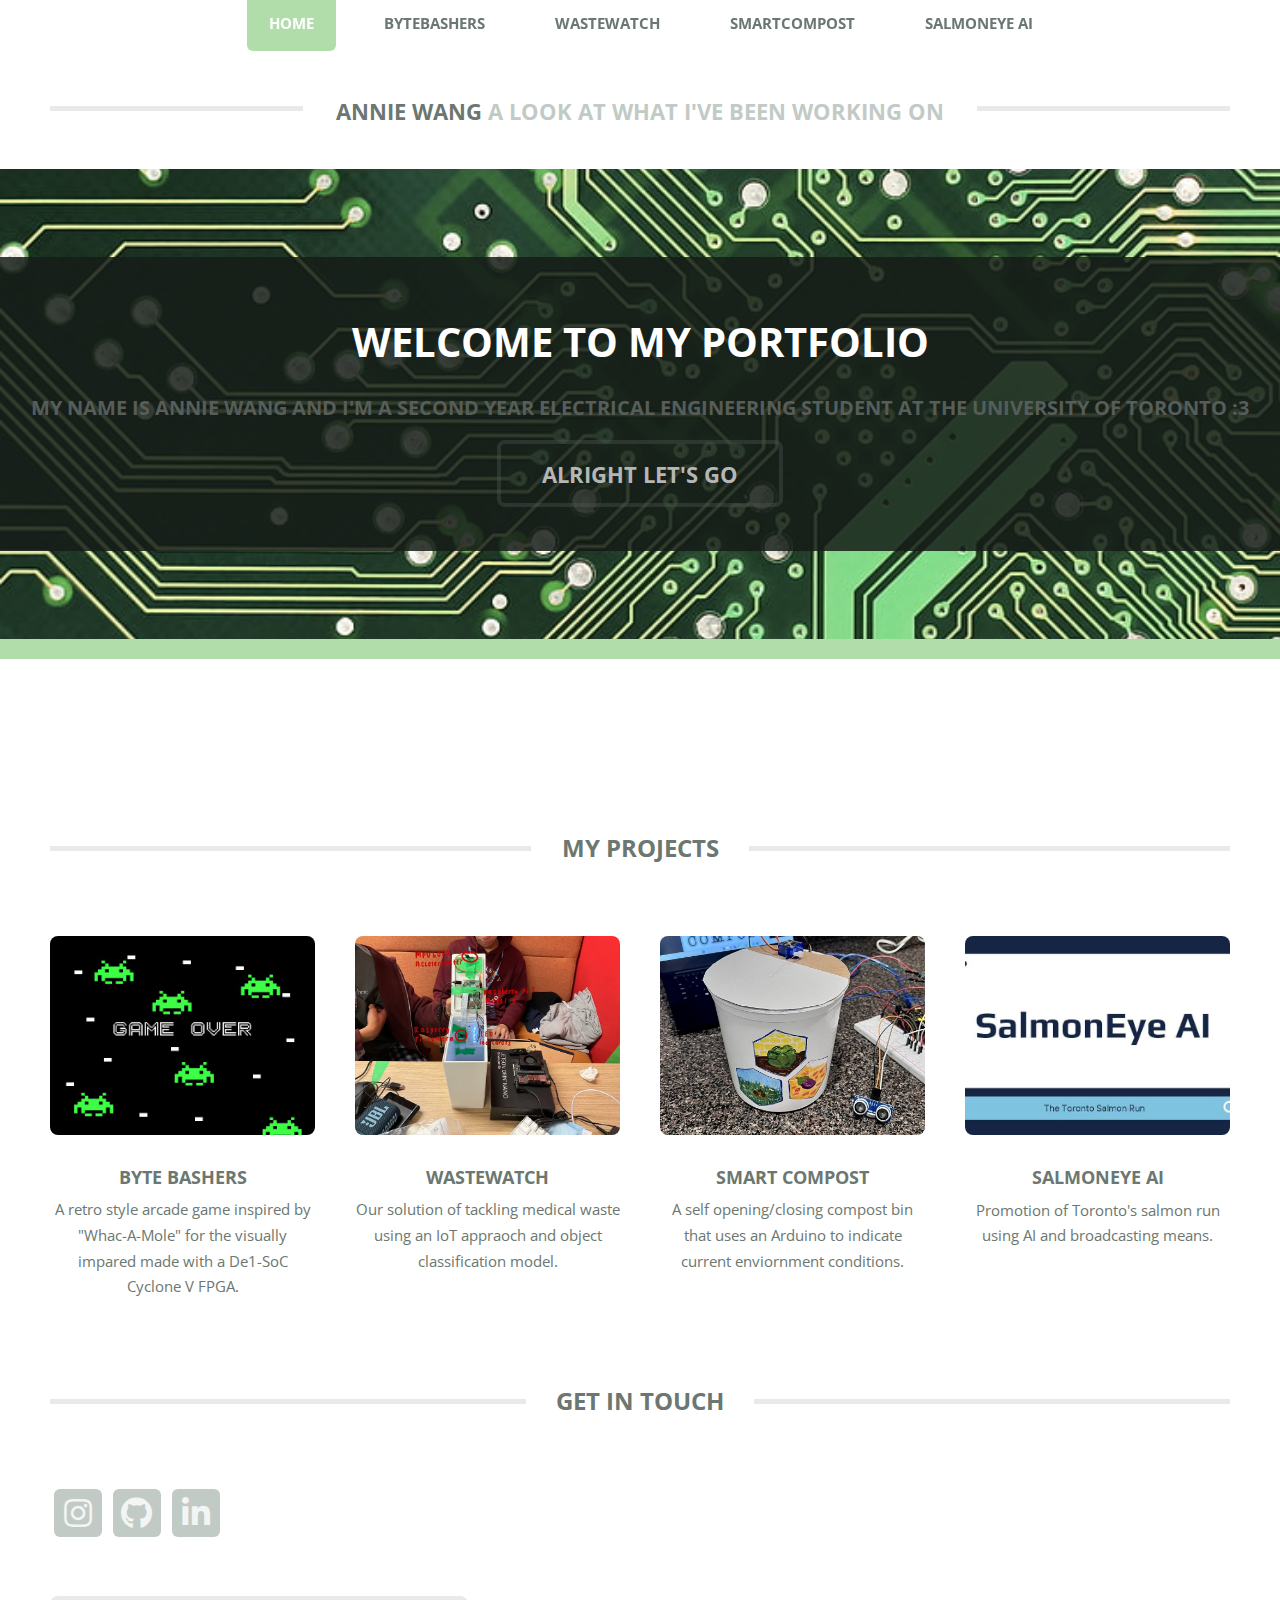
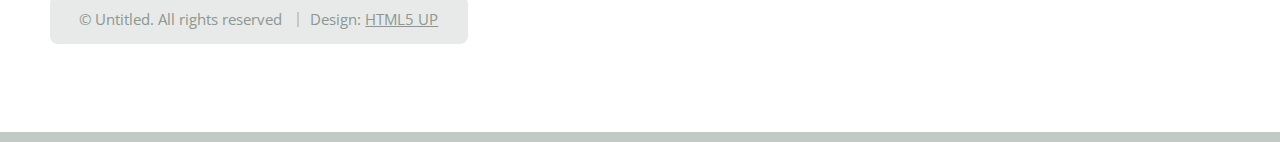
==== index.html @ 5a2f5357 "uploaded content" ====
<!DOCTYPE HTML>
<!--
	TXT by HTML5 UP
	html5up.net | @ajlkn
	Free for personal and commercial use under the CCA 3.0 license (html5up.net/license)
-->
<html>

<head>
	<title>Annie Wang</title>
	<meta charset="utf-8" />
	<meta name="viewport" content="width=device-width, initial-scale=1, user-scalable=no" />
	<link rel="stylesheet" href="assets/css/main.css" />
</head>

<body class="homepage is-preload">
	<div id="page-wrapper">

		<!-- Header -->
		<header id="header">
			<div class="logo container">
				<div>
					<h1><a href="index.html" id="logo">Annie Wang</a></h1>
					<p>A look at what I've been working on</p>
				</div>
			</div>
		</header>

		<!-- Nav -->
		<nav id="nav">
			<ul>
				<li class="current"><a href="index.html">Home</a></li>
				<li><a href="Byte-Bashers.html">ByteBashers</a></li>
				<li><a href="left-sidebar.html">WasteWatch</a></li>
				<li><a href="right-sidebar.html">SmartCompost</a></li>
				<li><a href="no-sidebar.html">SalmonEye AI</a></li>
			</ul>
		</nav>

		<!-- Banner -->
		<section id="banner">
			<div class="content">
				<h2> Welcome to my portfolio</h2>
				<p>My name is Annie Wang and I'm a second year Electrical Engineering student at the University of
					Toronto :3</p>
				<a href="#main" class="button scrolly">Alright let's go</a>
			</div>
		</section>

		<!-- Main -->
		<section id="main">
			<div class="container">
				<div class="row gtr-200">
					<div class="col-12">



					</div>
					<div class="col-12">

						<!-- Features -->
						<section class="box features">
							<h2 class="major"><span>My Projects</span></h2>
							<div>
								<div class="row">
									<div class="col-3 col-6-medium col-12-small">

										<!-- Feature -->
										<section class="box feature">
											<a href="Byte-Bashers.html" class="image featured"><img
													src="images/game_over.jpg" alt="" /></a>
											<h3><a href="Byte-Bashers.html">Byte Bashers</a></h3>
											<p>
												A retro style arcade game inspired by "Whac-A-Mole" for the visually
												impared made with a De1-SoC
												Cyclone V FPGA.
											</p>
										</section>

									</div>
									<div class="col-3 col-6-medium col-12-small">

										<!-- Feature -->
										<section class="box feature">
											<a href="left-sidebar.html" class="image featured"><img
													src="images/waste.jpg" alt="" /></a>
											<h3><a href="left-sidebar.html">WasteWatch</a></h3>
											<p>
												Our solution of tackling medical waste using an IoT appraoch and object
												classification model.
											</p>
										</section>

									</div>
									<div class="col-3 col-6-medium col-12-small">

										<!-- Feature -->
										<section class="box feature">
											<a href="right-sidebar.html" class="image featured"><img
													src="images/compost.jpg" alt="" /></a>
											<h3><a href="right-sidebar.html">Smart Compost</a></h3>
											<p>
												A self opening/closing compost bin that uses an Arduino to indicate
												current enviornment conditions.
											</p>
										</section>

									</div>
									<div class="col-3 col-6-medium col-12-small">

										<!-- Feature -->
										<section class="box feature">
											<a href="no-sidebar.html" class="image featured"><img
													src="images/salmon.jpg" alt="" /></a>
											<h3><a href="no-sidebar.html">SalmonEye AI</a></h3>
											<p>
												Promotion of Toronto's salmon run using AI and broadcasting means.
											</p>
										</section>

									</div>
								</div>
							</div>
						</section>

					</div>
					<div class="col-12">



						<!-- Contact -->
						<section>
							<h2 class="major"><span>Get in touch</span></h2>
							<ul class="contact">

								<li><a class="icon brands fa-instagram"
										href="https://www.instagram.com/anniew.5/?next=%2F"><span
											class="label">Instagram</span></a></li>
								<li><a class="icon brands fa-github" href="https://github.com/anniew5"><span
											class="label">github</span></a></li>
								<li><a class="icon brands fa-linkedin-in"
										href="https://www.linkedin.com/in/annie-wang-6b019b256/"><span
											class="label">LinkedIn</span></a></li>
							</ul>
						</section>

					</div>
				</div>

				<!-- Copyright -->
				<div id="copyright">
					<ul class="menu">
						<li>&copy; Untitled. All rights reserved</li>
						<li>Design: <a href="http://html5up.net">HTML5 UP</a></li>
					</ul>
				</div>

			</div>
			</footer>

	</div>

	<!-- Scripts -->
	<script src="assets/js/jquery.min.js"></script>
	<script src="assets/js/jquery.dropotron.min.js"></script>
	<script src="assets/js/jquery.scrolly.min.js"></script>
	<script src="assets/js/browser.min.js"></script>
	<script src="assets/js/breakpoints.min.js"></script>
	<script src="assets/js/util.js"></script>
	<script src="assets/js/main.js"></script>

</body>

</html>
---- assets/css/main.css ----
@import url("fontawesome-all.min.css");
@import url("https://fonts.googleapis.com/css?family=Open+Sans:400,400italic,700,700italic|Open+Sans+Condensed:700");

/*
	TXT by HTML5 UP
	html5up.net | @ajlkn
	Free for personal and commercial use under the CCA 3.0 license (html5up.net/license)
*/

html, body, div, span, applet, object,
iframe, h1, h2, h3, h4, h5, h6, p, blockquote,
pre, a, abbr, acronym, address, big, cite,
code, del, dfn, em, img, ins, kbd, q, s, samp,
small, strike, strong, sub, sup, tt, var, b,
u, i, center, dl, dt, dd, ol, ul, li, fieldset,
form, label, legend, table, caption, tbody,
tfoot, thead, tr, th, td, article, aside,
canvas, details, embed, figure, figcaption,
footer, header, hgroup, menu, nav, output, ruby,
section, summary, time, mark, audio, video {
	margin: 0;
	padding: 0;
	border: 0;
	font-size: 100%;
	font: inherit;
	vertical-align: baseline;}

article, aside, details, figcaption, figure,
footer, header, hgroup, menu, nav, section {
	display: block;}

body {
	line-height: 1;
}

ol, ul {
	list-style: none;
}

blockquote, q {
	quotes: none;
}

	blockquote:before, blockquote:after, q:before, q:after {
		content: '';
		content: none;
	}

table {
	border-collapse: collapse;
	border-spacing: 0;
}

body {
	-webkit-text-size-adjust: none;
}

mark {
	background-color: transparent;
	color: inherit;
}

input::-moz-focus-inner {
	border: 0;
	padding: 0;
}

input, select, textarea {
	-moz-appearance: none;
	-webkit-appearance: none;
	-ms-appearance: none;
	appearance: none;
}

/* Basic */

	html {
		box-sizing: border-box;
	}

	*, *:before, *:after {
		box-sizing: inherit;
	}

	body {
		background: #f2f5f3;
	}

		body.is-preload *, body.is-preload *:before, body.is-preload *:after {
			-moz-animation: none !important;
			-webkit-animation: none !important;
			-ms-animation: none !important;
			animation: none !important;
			-moz-transition: none !important;
			-webkit-transition: none !important;
			-ms-transition: none !important;
			transition: none !important;
		}

	body, input, textarea, select {
		font-family: 'Open Sans', sans-serif;
		font-weight: 400;
		color: #6b7770;
		font-size: 13pt;
		line-height: 2em;
	}

	h1, h2, h3, h4, h5, h6 {
		font-family: 'Open Sans Condensed', sans-serif;
		font-weight: 700;
		text-transform: uppercase;
		color: #6b7770;
		margin: 0 0 0.5em 0;
		line-height: 1.3;
	}

	h1 a, h2 a, h3 a, h4 a, h5 a, h6 a {
		text-decoration: none;
		color: inherit;
	}

	h2 {
		font-size: 1.65em;
	}

		h2.major {
			position: relative;
			border-top: solid 5px #e7eae8;
			font-size: 1.65em;
			text-align: center;
			margin: 0 0 3em 0;
			top: 0.775em;
		}

			h2.major span {
				background: #fff;
				position: relative;
				display: inline-block;
				top: -0.775em;
				padding: 0 1.25em 0 1.25em;
			}

	h3, h4 {
		font-size: 1.25em;
	}

	a {
		color: #006376;
		text-decoration: underline;
	}

		a:hover {
			text-decoration: none;
		}

	b, strong {
		font-weight: 700;
		color: #6b7770;
	}

	i, em {
		font-style: italic;
	}

	br.clear {
		clear: both;
	}

	sub {
		position: relative;
		top: 0.5em;
		font-size: 0.8em;
	}

	sup {
		position: relative;
		top: -0.5em;
		font-size: 0.8em;
	}

	hr {
		border: 0;
		border-top: solid 2px #E7EAE8;
		margin: 0 0 3em 0;
	}

	blockquote {
		border-left: solid 5px #E7EAE8;
		padding: 1em 0 1em 1.5em;
		font-style: italic;
	}

	p, ul, ol, dl, table {
		margin-bottom: 3em;
	}

/* Section/Article */

	section, article {
		margin-bottom: 6em;
	}

		section > :last-child, section:last-child, article > :last-child, article:last-child {
			margin-bottom: 0;
		}

	header > p {
		display: block;
		font-family: 'Open Sans Condensed', sans-serif;
		font-weight: 700;
		text-transform: uppercase;
		color: #c1cac5;
	}

/* Container */

	.container {
		margin: 0 auto;
		max-width: 100%;
		width: 64em;
	}

		@media screen and (max-width: 1680px) {

			.container {
				width: 75em;
			}

		}

		@media screen and (max-width: 1280px) {

			.container {
				width: calc(100% - 100px);
			}

		}

		@media screen and (max-width: 980px) {

			.container {
				width: calc(100% - 100px);
			}

		}

		@media screen and (max-width: 736px) {

			.container {
				width: calc(100% - 40px);
			}

		}

		@media screen and (max-width: 360px) {

			.container {
				width: calc(100% - 30px);
			}

		}

/* Row */

	.row {
		display: flex;
		flex-wrap: wrap;
		box-sizing: border-box;
		align-items: stretch;
	}

		.row > * {
			box-sizing: border-box;
		}

		.row.gtr-uniform > * > :last-child {
			margin-bottom: 0;
		}

		.row.aln-left {
			justify-content: flex-start;
		}

		.row.aln-center {
			justify-content: center;
		}

		.row.aln-right {
			justify-content: flex-end;
		}

		.row.aln-top {
			align-items: flex-start;
		}

		.row.aln-middle {
			align-items: center;
		}

		.row.aln-bottom {
			align-items: flex-end;
		}

		.row > .imp {
			order: -1;
		}

		.row > .col-1 {
			width: 8.33333%;
		}

		.row > .off-1 {
			margin-left: 8.33333%;
		}

		.row > .col-2 {
			width: 16.66667%;
		}

		.row > .off-2 {
			margin-left: 16.66667%;
		}

		.row > .col-3 {
			width: 25%;
		}

		.row > .off-3 {
			margin-left: 25%;
		}

		.row > .col-4 {
			width: 33.33333%;
		}

		.row > .off-4 {
			margin-left: 33.33333%;
		}

		.row > .col-5 {
			width: 41.66667%;
		}

		.row > .off-5 {
			margin-left: 41.66667%;
		}

		.row > .col-6 {
			width: 50%;
		}

		.row > .off-6 {
			margin-left: 50%;
		}

		.row > .col-7 {
			width: 58.33333%;
		}

		.row > .off-7 {
			margin-left: 58.33333%;
		}

		.row > .col-8 {
			width: 66.66667%;
		}

		.row > .off-8 {
			margin-left: 66.66667%;
		}

		.row > .col-9 {
			width: 75%;
		}

		.row > .off-9 {
			margin-left: 75%;
		}

		.row > .col-10 {
			width: 83.33333%;
		}

		.row > .off-10 {
			margin-left: 83.33333%;
		}

		.row > .col-11 {
			width: 91.66667%;
		}

		.row > .off-11 {
			margin-left: 91.66667%;
		}

		.row > .col-12 {
			width: 100%;
		}

		.row > .off-12 {
			margin-left: 100%;
		}

		.row.gtr-0 {
			margin-top: 0px;
			margin-left: 0px;
		}

			.row.gtr-0 > * {
				padding: 0px 0 0 0px;
			}

			.row.gtr-0.gtr-uniform {
				margin-top: 0px;
			}

				.row.gtr-0.gtr-uniform > * {
					padding-top: 0px;
				}

		.row.gtr-25 {
			margin-top: -12.5px;
			margin-left: -12.5px;
		}

			.row.gtr-25 > * {
				padding: 12.5px 0 0 12.5px;
			}

			.row.gtr-25.gtr-uniform {
				margin-top: -12.5px;
			}

				.row.gtr-25.gtr-uniform > * {
					padding-top: 12.5px;
				}

		.row.gtr-50 {
			margin-top: -25px;
			margin-left: -25px;
		}

			.row.gtr-50 > * {
				padding: 25px 0 0 25px;
			}

			.row.gtr-50.gtr-uniform {
				margin-top: -25px;
			}

				.row.gtr-50.gtr-uniform > * {
					padding-top: 25px;
				}

		.row {
			margin-top: -50px;
			margin-left: -50px;
		}

			.row > * {
				padding: 50px 0 0 50px;
			}

			.row.gtr-uniform {
				margin-top: -50px;
			}

				.row.gtr-uniform > * {
					padding-top: 50px;
				}

		.row.gtr-150 {
			margin-top: -75px;
			margin-left: -75px;
		}

			.row.gtr-150 > * {
				padding: 75px 0 0 75px;
			}

			.row.gtr-150.gtr-uniform {
				margin-top: -75px;
			}

				.row.gtr-150.gtr-uniform > * {
					padding-top: 75px;
				}

		.row.gtr-200 {
			margin-top: -100px;
			margin-left: -100px;
		}

			.row.gtr-200 > * {
				padding: 100px 0 0 100px;
			}

			.row.gtr-200.gtr-uniform {
				margin-top: -100px;
			}

				.row.gtr-200.gtr-uniform > * {
					padding-top: 100px;
				}

		@media screen and (max-width: 1680px) {

			.row {
				display: flex;
				flex-wrap: wrap;
				box-sizing: border-box;
				align-items: stretch;
			}

				.row > * {
					box-sizing: border-box;
				}

				.row.gtr-uniform > * > :last-child {
					margin-bottom: 0;
				}

				.row.aln-left {
					justify-content: flex-start;
				}

				.row.aln-center {
					justify-content: center;
				}

				.row.aln-right {
					justify-content: flex-end;
				}

				.row.aln-top {
					align-items: flex-start;
				}

				.row.aln-middle {
					align-items: center;
				}

				.row.aln-bottom {
					align-items: flex-end;
				}

				.row > .imp-xlarge {
					order: -1;
				}

				.row > .col-1-xlarge {
					width: 8.33333%;
				}

				.row > .off-1-xlarge {
					margin-left: 8.33333%;
				}

				.row > .col-2-xlarge {
					width: 16.66667%;
				}

				.row > .off-2-xlarge {
					margin-left: 16.66667%;
				}

				.row > .col-3-xlarge {
					width: 25%;
				}

				.row > .off-3-xlarge {
					margin-left: 25%;
				}

				.row > .col-4-xlarge {
					width: 33.33333%;
				}

				.row > .off-4-xlarge {
					margin-left: 33.33333%;
				}

				.row > .col-5-xlarge {
					width: 41.66667%;
				}

				.row > .off-5-xlarge {
					margin-left: 41.66667%;
				}

				.row > .col-6-xlarge {
					width: 50%;
				}

				.row > .off-6-xlarge {
					margin-left: 50%;
				}

				.row > .col-7-xlarge {
					width: 58.33333%;
				}

				.row > .off-7-xlarge {
					margin-left: 58.33333%;
				}

				.row > .col-8-xlarge {
					width: 66.66667%;
				}

				.row > .off-8-xlarge {
					margin-left: 66.66667%;
				}

				.row > .col-9-xlarge {
					width: 75%;
				}

				.row > .off-9-xlarge {
					margin-left: 75%;
				}

				.row > .col-10-xlarge {
					width: 83.33333%;
				}

				.row > .off-10-xlarge {
					margin-left: 83.33333%;
				}

				.row > .col-11-xlarge {
					width: 91.66667%;
				}

				.row > .off-11-xlarge {
					margin-left: 91.66667%;
				}

				.row > .col-12-xlarge {
					width: 100%;
				}

				.row > .off-12-xlarge {
					margin-left: 100%;
				}

				.row.gtr-0 {
					margin-top: 0px;
					margin-left: 0px;
				}

					.row.gtr-0 > * {
						padding: 0px 0 0 0px;
					}

					.row.gtr-0.gtr-uniform {
						margin-top: 0px;
					}

						.row.gtr-0.gtr-uniform > * {
							padding-top: 0px;
						}

				.row.gtr-25 {
					margin-top: -12.5px;
					margin-left: -12.5px;
				}

					.row.gtr-25 > * {
						padding: 12.5px 0 0 12.5px;
					}

					.row.gtr-25.gtr-uniform {
						margin-top: -12.5px;
					}

						.row.gtr-25.gtr-uniform > * {
							padding-top: 12.5px;
						}

				.row.gtr-50 {
					margin-top: -25px;
					margin-left: -25px;
				}

					.row.gtr-50 > * {
						padding: 25px 0 0 25px;
					}

					.row.gtr-50.gtr-uniform {
						margin-top: -25px;
					}

						.row.gtr-50.gtr-uniform > * {
							padding-top: 25px;
						}

				.row {
					margin-top: -50px;
					margin-left: -50px;
				}

					.row > * {
						padding: 50px 0 0 50px;
					}

					.row.gtr-uniform {
						margin-top: -50px;
					}

						.row.gtr-uniform > * {
							padding-top: 50px;
						}

				.row.gtr-150 {
					margin-top: -75px;
					margin-left: -75px;
				}

					.row.gtr-150 > * {
						padding: 75px 0 0 75px;
					}

					.row.gtr-150.gtr-uniform {
						margin-top: -75px;
					}

						.row.gtr-150.gtr-uniform > * {
							padding-top: 75px;
						}

				.row.gtr-200 {
					margin-top: -100px;
					margin-left: -100px;
				}

					.row.gtr-200 > * {
						padding: 100px 0 0 100px;
					}

					.row.gtr-200.gtr-uniform {
						margin-top: -100px;
					}

						.row.gtr-200.gtr-uniform > * {
							padding-top: 100px;
						}

		}

		@media screen and (max-width: 1280px) {

			.row {
				display: flex;
				flex-wrap: wrap;
				box-sizing: border-box;
				align-items: stretch;
			}

				.row > * {
					box-sizing: border-box;
				}

				.row.gtr-uniform > * > :last-child {
					margin-bottom: 0;
				}

				.row.aln-left {
					justify-content: flex-start;
				}

				.row.aln-center {
					justify-content: center;
				}

				.row.aln-right {
					justify-content: flex-end;
				}

				.row.aln-top {
					align-items: flex-start;
				}

				.row.aln-middle {
					align-items: center;
				}

				.row.aln-bottom {
					align-items: flex-end;
				}

				.row > .imp-large {
					order: -1;
				}

				.row > .col-1-large {
					width: 8.33333%;
				}

				.row > .off-1-large {
					margin-left: 8.33333%;
				}

				.row > .col-2-large {
					width: 16.66667%;
				}

				.row > .off-2-large {
					margin-left: 16.66667%;
				}

				.row > .col-3-large {
					width: 25%;
				}

				.row > .off-3-large {
					margin-left: 25%;
				}

				.row > .col-4-large {
					width: 33.33333%;
				}

				.row > .off-4-large {
					margin-left: 33.33333%;
				}

				.row > .col-5-large {
					width: 41.66667%;
				}

				.row > .off-5-large {
					margin-left: 41.66667%;
				}

				.row > .col-6-large {
					width: 50%;
				}

				.row > .off-6-large {
					margin-left: 50%;
				}

				.row > .col-7-large {
					width: 58.33333%;
				}

				.row > .off-7-large {
					margin-left: 58.33333%;
				}

				.row > .col-8-large {
					width: 66.66667%;
				}

				.row > .off-8-large {
					margin-left: 66.66667%;
				}

				.row > .col-9-large {
					width: 75%;
				}

				.row > .off-9-large {
					margin-left: 75%;
				}

				.row > .col-10-large {
					width: 83.33333%;
				}

				.row > .off-10-large {
					margin-left: 83.33333%;
				}

				.row > .col-11-large {
					width: 91.66667%;
				}

				.row > .off-11-large {
					margin-left: 91.66667%;
				}

				.row > .col-12-large {
					width: 100%;
				}

				.row > .off-12-large {
					margin-left: 100%;
				}

				.row.gtr-0 {
					margin-top: 0px;
					margin-left: 0px;
				}

					.row.gtr-0 > * {
						padding: 0px 0 0 0px;
					}

					.row.gtr-0.gtr-uniform {
						margin-top: 0px;
					}

						.row.gtr-0.gtr-uniform > * {
							padding-top: 0px;
						}

				.row.gtr-25 {
					margin-top: -10px;
					margin-left: -10px;
				}

					.row.gtr-25 > * {
						padding: 10px 0 0 10px;
					}

					.row.gtr-25.gtr-uniform {
						margin-top: -10px;
					}

						.row.gtr-25.gtr-uniform > * {
							padding-top: 10px;
						}

				.row.gtr-50 {
					margin-top: -20px;
					margin-left: -20px;
				}

					.row.gtr-50 > * {
						padding: 20px 0 0 20px;
					}

					.row.gtr-50.gtr-uniform {
						margin-top: -20px;
					}

						.row.gtr-50.gtr-uniform > * {
							padding-top: 20px;
						}

				.row {
					margin-top: -40px;
					margin-left: -40px;
				}

					.row > * {
						padding: 40px 0 0 40px;
					}

					.row.gtr-uniform {
						margin-top: -40px;
					}

						.row.gtr-uniform > * {
							padding-top: 40px;
						}

				.row.gtr-150 {
					margin-top: -60px;
					margin-left: -60px;
				}

					.row.gtr-150 > * {
						padding: 60px 0 0 60px;
					}

					.row.gtr-150.gtr-uniform {
						margin-top: -60px;
					}

						.row.gtr-150.gtr-uniform > * {
							padding-top: 60px;
						}

				.row.gtr-200 {
					margin-top: -80px;
					margin-left: -80px;
				}

					.row.gtr-200 > * {
						padding: 80px 0 0 80px;
					}

					.row.gtr-200.gtr-uniform {
						margin-top: -80px;
					}

						.row.gtr-200.gtr-uniform > * {
							padding-top: 80px;
						}

		}

		@media screen and (max-width: 980px) {

			.row {
				display: flex;
				flex-wrap: wrap;
				box-sizing: border-box;
				align-items: stretch;
			}

				.row > * {
					box-sizing: border-box;
				}

				.row.gtr-uniform > * > :last-child {
					margin-bottom: 0;
				}

				.row.aln-left {
					justify-content: flex-start;
				}

				.row.aln-center {
					justify-content: center;
				}

				.row.aln-right {
					justify-content: flex-end;
				}

				.row.aln-top {
					align-items: flex-start;
				}

				.row.aln-middle {
					align-items: center;
				}

				.row.aln-bottom {
					align-items: flex-end;
				}

				.row > .imp-medium {
					order: -1;
				}

				.row > .col-1-medium {
					width: 8.33333%;
				}

				.row > .off-1-medium {
					margin-left: 8.33333%;
				}

				.row > .col-2-medium {
					width: 16.66667%;
				}

				.row > .off-2-medium {
					margin-left: 16.66667%;
				}

				.row > .col-3-medium {
					width: 25%;
				}

				.row > .off-3-medium {
					margin-left: 25%;
				}

				.row > .col-4-medium {
					width: 33.33333%;
				}

				.row > .off-4-medium {
					margin-left: 33.33333%;
				}

				.row > .col-5-medium {
					width: 41.66667%;
				}

				.row > .off-5-medium {
					margin-left: 41.66667%;
				}

				.row > .col-6-medium {
					width: 50%;
				}

				.row > .off-6-medium {
					margin-left: 50%;
				}

				.row > .col-7-medium {
					width: 58.33333%;
				}

				.row > .off-7-medium {
					margin-left: 58.33333%;
				}

				.row > .col-8-medium {
					width: 66.66667%;
				}

				.row > .off-8-medium {
					margin-left: 66.66667%;
				}

				.row > .col-9-medium {
					width: 75%;
				}

				.row > .off-9-medium {
					margin-left: 75%;
				}

				.row > .col-10-medium {
					width: 83.33333%;
				}

				.row > .off-10-medium {
					margin-left: 83.33333%;
				}

				.row > .col-11-medium {
					width: 91.66667%;
				}

				.row > .off-11-medium {
					margin-left: 91.66667%;
				}

				.row > .col-12-medium {
					width: 100%;
				}

				.row > .off-12-medium {
					margin-left: 100%;
				}

				.row.gtr-0 {
					margin-top: 0px;
					margin-left: 0px;
				}

					.row.gtr-0 > * {
						padding: 0px 0 0 0px;
					}

					.row.gtr-0.gtr-uniform {
						margin-top: 0px;
					}

						.row.gtr-0.gtr-uniform > * {
							padding-top: 0px;
						}

				.row.gtr-25 {
					margin-top: -12.5px;
					margin-left: -12.5px;
				}

					.row.gtr-25 > * {
						padding: 12.5px 0 0 12.5px;
					}

					.row.gtr-25.gtr-uniform {
						margin-top: -12.5px;
					}

						.row.gtr-25.gtr-uniform > * {
							padding-top: 12.5px;
						}

				.row.gtr-50 {
					margin-top: -25px;
					margin-left: -25px;
				}

					.row.gtr-50 > * {
						padding: 25px 0 0 25px;
					}

					.row.gtr-50.gtr-uniform {
						margin-top: -25px;
					}

						.row.gtr-50.gtr-uniform > * {
							padding-top: 25px;
						}

				.row {
					margin-top: -50px;
					margin-left: -50px;
				}

					.row > * {
						padding: 50px 0 0 50px;
					}

					.row.gtr-uniform {
						margin-top: -50px;
					}

						.row.gtr-uniform > * {
							padding-top: 50px;
						}

				.row.gtr-150 {
					margin-top: -75px;
					margin-left: -75px;
				}

					.row.gtr-150 > * {
						padding: 75px 0 0 75px;
					}

					.row.gtr-150.gtr-uniform {
						margin-top: -75px;
					}

						.row.gtr-150.gtr-uniform > * {
							padding-top: 75px;
						}

				.row.gtr-200 {
					margin-top: -100px;
					margin-left: -100px;
				}

					.row.gtr-200 > * {
						padding: 100px 0 0 100px;
					}

					.row.gtr-200.gtr-uniform {
						margin-top: -100px;
					}

						.row.gtr-200.gtr-uniform > * {
							padding-top: 100px;
						}

		}

		@media screen and (max-width: 736px) {

			.row {
				display: flex;
				flex-wrap: wrap;
				box-sizing: border-box;
				align-items: stretch;
			}

				.row > * {
					box-sizing: border-box;
				}

				.row.gtr-uniform > * > :last-child {
					margin-bottom: 0;
				}

				.row.aln-left {
					justify-content: flex-start;
				}

				.row.aln-center {
					justify-content: center;
				}

				.row.aln-right {
					justify-content: flex-end;
				}

				.row.aln-top {
					align-items: flex-start;
				}

				.row.aln-middle {
					align-items: center;
				}

				.row.aln-bottom {
					align-items: flex-end;
				}

				.row > .imp-small {
					order: -1;
				}

				.row > .col-1-small {
					width: 8.33333%;
				}

				.row > .off-1-small {
					margin-left: 8.33333%;
				}

				.row > .col-2-small {
					width: 16.66667%;
				}

				.row > .off-2-small {
					margin-left: 16.66667%;
				}

				.row > .col-3-small {
					width: 25%;
				}

				.row > .off-3-small {
					margin-left: 25%;
				}

				.row > .col-4-small {
					width: 33.33333%;
				}

				.row > .off-4-small {
					margin-left: 33.33333%;
				}

				.row > .col-5-small {
					width: 41.66667%;
				}

				.row > .off-5-small {
					margin-left: 41.66667%;
				}

				.row > .col-6-small {
					width: 50%;
				}

				.row > .off-6-small {
					margin-left: 50%;
				}

				.row > .col-7-small {
					width: 58.33333%;
				}

				.row > .off-7-small {
					margin-left: 58.33333%;
				}

				.row > .col-8-small {
					width: 66.66667%;
				}

				.row > .off-8-small {
					margin-left: 66.66667%;
				}

				.row > .col-9-small {
					width: 75%;
				}

				.row > .off-9-small {
					margin-left: 75%;
				}

				.row > .col-10-small {
					width: 83.33333%;
				}

				.row > .off-10-small {
					margin-left: 83.33333%;
				}

				.row > .col-11-small {
					width: 91.66667%;
				}

				.row > .off-11-small {
					margin-left: 91.66667%;
				}

				.row > .col-12-small {
					width: 100%;
				}

				.row > .off-12-small {
					margin-left: 100%;
				}

				.row.gtr-0 {
					margin-top: 0px;
					margin-left: 0px;
				}

					.row.gtr-0 > * {
						padding: 0px 0 0 0px;
					}

					.row.gtr-0.gtr-uniform {
						margin-top: 0px;
					}

						.row.gtr-0.gtr-uniform > * {
							padding-top: 0px;
						}

				.row.gtr-25 {
					margin-top: -5px;
					margin-left: -5px;
				}

					.row.gtr-25 > * {
						padding: 5px 0 0 5px;
					}

					.row.gtr-25.gtr-uniform {
						margin-top: -5px;
					}

						.row.gtr-25.gtr-uniform > * {
							padding-top: 5px;
						}

				.row.gtr-50 {
					margin-top: -10px;
					margin-left: -10px;
				}

					.row.gtr-50 > * {
						padding: 10px 0 0 10px;
					}

					.row.gtr-50.gtr-uniform {
						margin-top: -10px;
					}

						.row.gtr-50.gtr-uniform > * {
							padding-top: 10px;
						}

				.row {
					margin-top: -20px;
					margin-left: -20px;
				}

					.row > * {
						padding: 20px 0 0 20px;
					}

					.row.gtr-uniform {
						margin-top: -20px;
					}

						.row.gtr-uniform > * {
							padding-top: 20px;
						}

				.row.gtr-150 {
					margin-top: -30px;
					margin-left: -30px;
				}

					.row.gtr-150 > * {
						padding: 30px 0 0 30px;
					}

					.row.gtr-150.gtr-uniform {
						margin-top: -30px;
					}

						.row.gtr-150.gtr-uniform > * {
							padding-top: 30px;
						}

				.row.gtr-200 {
					margin-top: -40px;
					margin-left: -40px;
				}

					.row.gtr-200 > * {
						padding: 40px 0 0 40px;
					}

					.row.gtr-200.gtr-uniform {
						margin-top: -40px;
					}

						.row.gtr-200.gtr-uniform > * {
							padding-top: 40px;
						}

		}

		@media screen and (max-width: 360px) {

			.row {
				display: flex;
				flex-wrap: wrap;
				box-sizing: border-box;
				align-items: stretch;
			}

				.row > * {
					box-sizing: border-box;
				}

				.row.gtr-uniform > * > :last-child {
					margin-bottom: 0;
				}

				.row.aln-left {
					justify-content: flex-start;
				}

				.row.aln-center {
					justify-content: center;
				}

				.row.aln-right {
					justify-content: flex-end;
				}

				.row.aln-top {
					align-items: flex-start;
				}

				.row.aln-middle {
					align-items: center;
				}

				.row.aln-bottom {
					align-items: flex-end;
				}

				.row > .imp-xsmall {
					order: -1;
				}

				.row > .col-1-xsmall {
					width: 8.33333%;
				}

				.row > .off-1-xsmall {
					margin-left: 8.33333%;
				}

				.row > .col-2-xsmall {
					width: 16.66667%;
				}

				.row > .off-2-xsmall {
					margin-left: 16.66667%;
				}

				.row > .col-3-xsmall {
					width: 25%;
				}

				.row > .off-3-xsmall {
					margin-left: 25%;
				}

				.row > .col-4-xsmall {
					width: 33.33333%;
				}

				.row > .off-4-xsmall {
					margin-left: 33.33333%;
				}

				.row > .col-5-xsmall {
					width: 41.66667%;
				}

				.row > .off-5-xsmall {
					margin-left: 41.66667%;
				}

				.row > .col-6-xsmall {
					width: 50%;
				}

				.row > .off-6-xsmall {
					margin-left: 50%;
				}

				.row > .col-7-xsmall {
					width: 58.33333%;
				}

				.row > .off-7-xsmall {
					margin-left: 58.33333%;
				}

				.row > .col-8-xsmall {
					width: 66.66667%;
				}

				.row > .off-8-xsmall {
					margin-left: 66.66667%;
				}

				.row > .col-9-xsmall {
					width: 75%;
				}

				.row > .off-9-xsmall {
					margin-left: 75%;
				}

				.row > .col-10-xsmall {
					width: 83.33333%;
				}

				.row > .off-10-xsmall {
					margin-left: 83.33333%;
				}

				.row > .col-11-xsmall {
					width: 91.66667%;
				}

				.row > .off-11-xsmall {
					margin-left: 91.66667%;
				}

				.row > .col-12-xsmall {
					width: 100%;
				}

				.row > .off-12-xsmall {
					margin-left: 100%;
				}

				.row.gtr-0 {
					margin-top: 0px;
					margin-left: 0px;
				}

					.row.gtr-0 > * {
						padding: 0px 0 0 0px;
					}

					.row.gtr-0.gtr-uniform {
						margin-top: 0px;
					}

						.row.gtr-0.gtr-uniform > * {
							padding-top: 0px;
						}

				.row.gtr-25 {
					margin-top: -3.75px;
					margin-left: -3.75px;
				}

					.row.gtr-25 > * {
						padding: 3.75px 0 0 3.75px;
					}

					.row.gtr-25.gtr-uniform {
						margin-top: -3.75px;
					}

						.row.gtr-25.gtr-uniform > * {
							padding-top: 3.75px;
						}

				.row.gtr-50 {
					margin-top: -7.5px;
					margin-left: -7.5px;
				}

					.row.gtr-50 > * {
						padding: 7.5px 0 0 7.5px;
					}

					.row.gtr-50.gtr-uniform {
						margin-top: -7.5px;
					}

						.row.gtr-50.gtr-uniform > * {
							padding-top: 7.5px;
						}

				.row {
					margin-top: -15px;
					margin-left: -15px;
				}

					.row > * {
						padding: 15px 0 0 15px;
					}

					.row.gtr-uniform {
						margin-top: -15px;
					}

						.row.gtr-uniform > * {
							padding-top: 15px;
						}

				.row.gtr-150 {
					margin-top: -22.5px;
					margin-left: -22.5px;
				}

					.row.gtr-150 > * {
						padding: 22.5px 0 0 22.5px;
					}

					.row.gtr-150.gtr-uniform {
						margin-top: -22.5px;
					}

						.row.gtr-150.gtr-uniform > * {
							padding-top: 22.5px;
						}

				.row.gtr-200 {
					margin-top: -30px;
					margin-left: -30px;
				}

					.row.gtr-200 > * {
						padding: 30px 0 0 30px;
					}

					.row.gtr-200.gtr-uniform {
						margin-top: -30px;
					}

						.row.gtr-200.gtr-uniform > * {
							padding-top: 30px;
						}

		}

/* Image */

	.image {
		position: relative;
		display: inline-block;
		border-radius: 8px;
	}

		.image img {
			display: block;
			width: 100%;
			border-radius: 8px;
		}

		.image:before {
			content: '';
			position: absolute;
			left: 0;
			top: 0;
			width: 100%;
			height: 100%;
			background: url("images/overlay.png");
			border-radius: 8px;
		}

		.image.fit {
			display: block;
			width: 100%;
		}

		.image.featured {
			display: block;
			width: 100%;
			margin: 0 0 2em 0;
		}

		.image.left {
			float: left;
			margin: 0 2em 2em 0;
		}

		.image.centered {
			display: block;
			margin: 0 0 2em 0;
		}

			.image.centered img {
				margin: 0 auto;
				width: auto;
			}

/* Button */

	input[type="button"],
	input[type="submit"],
	input[type="reset"],
	button,
	.button {
		-webkit-appearance: none;
		display: inline-block;
		font-family: 'Open Sans Condensed', sans-serif;
		font-weight: 700;
		text-transform: uppercase;
		text-decoration: none;
		background: #b1ddab;
		color: #fff;
		border: 0;
		line-height: 1em;
		border-radius: 8px;
		outline: 0;
		cursor: pointer;
		-moz-transition: background-color .2s ease-in-out;
		-webkit-transition: background-color .2s ease-in-out;
		-o-transition: background-color .2s ease-in-out;
		-ms-transition: background-color .2s ease-in-out;
		transition: background-color .2s ease-in-out;
		font-size: 1.25em;
		padding: 0.85em 1.85em;
		text-align: center;
	}

		input[type="button"]:hover,
		input[type="submit"]:hover,
		input[type="reset"]:hover,
		button:hover,
		.button:hover {
			background: #c1edbb;
		}

		input[type="button"]:active,
		input[type="submit"]:active,
		input[type="reset"]:active,
		button:active,
		.button:active {
			background: #a1cd9b;
		}

		input[type="button"].alt,
		input[type="submit"].alt,
		input[type="reset"].alt,
		button.alt,
		.button.alt {
			background: #c1cac5;
		}

			input[type="button"].alt:hover,
			input[type="submit"].alt:hover,
			input[type="reset"].alt:hover,
			button.alt:hover,
			.button.alt:hover {
				background: #ccd5d0;
			}

			input[type="button"].alt:active,
			input[type="submit"].alt:active,
			input[type="reset"].alt:active,
			button.alt:active,
			.button.alt:active {
				background: #b1bab5;
			}

		input[type="button"].large,
		input[type="submit"].large,
		input[type="reset"].large,
		button.large,
		.button.large {
			font-size: 1.65em;
		}

/* List */

	ul {
		list-style: disc;
		padding-left: 1em;
	}

		ul li {
			padding-left: 0.5em;
		}

	ol {
		list-style: decimal;
		padding-left: 1.25em;
	}

		ol li {
			padding-left: 0.25em;
		}

/* Divided */

	ul.divided {
		list-style: none;
		padding-left: 0;
	}

		ul.divided > li {
			border-top: solid 2px #e7eae8;
			padding-top: 2.35em;
			margin-top: 2.35em;
			padding-left: 0;
		}

			ul.divided > li:first-child {
				border-top: 0;
				padding-top: 0;
				margin-top: 0;
			}

/* Actions */

	ul.actions {
		list-style: none;
		padding-left: 0;
		text-align: center;
		margin: 2em 0 0 0;
	}

		ul.actions li {
			display: inline-block;
			margin: 0 0 0 1em;
			padding-left: 0;
		}

			ul.actions li:first-child {
				margin-left: 0;
			}

/* Contact */

	ul.contact {
		list-style: none;
		padding-left: 0;
		cursor: default;
	}

		ul.contact li {
			-moz-transition: top .15s ease-in-out;
			-webkit-transition: top .15s ease-in-out;
			-ms-transition: top .15s ease-in-out;
			transition: top .15s ease-in-out;
			position: relative;
			display: inline-block;
			margin: 0 0.25em 0 0.25em;
			top: 0;
			padding-left: 0;
		}

			ul.contact li a {
				-moz-transition: background-color .2s ease-in-out;
				-webkit-transition: background-color .2s ease-in-out;
				-ms-transition: background-color .2s ease-in-out;
				transition: background-color .2s ease-in-out;
				display: block;
				position: relative;
				width: 48px;
				height: 48px;
				border-radius: 6px;
				outline: 0;
				background: #c1cac5;
				text-align: center;
			}

				ul.contact li a:before {
					color: #f2f5f3;
					font-size: 32px;
					line-height: 48px;
				}

			ul.contact li:hover {
				top: -5px;
			}

				ul.contact li:hover a.fa-facebook {
					background-color: #3C5A98;
				}

				ul.contact li:hover a.fa-twitter {
					background-color: #2DAAE4;
				}

				ul.contact li:hover a.fa-dribbble {
					background-color: #C4376B;
				}

				ul.contact li:hover a.fa-linkedin {
					background-color: #006599;
				}

				ul.contact li:hover a.fa-instagram {
					background-color: #2E5E86;
				}

				ul.contact li:hover a.fa-google-plus {
					background-color: #DA2713;
				}

			ul.contact li:active {
				top: 0;
			}

/* Special */

	ul.special {
		list-style: none;
		padding-left: 0;
		cursor: default;
		position: relative;
		margin: -2em 0 4em -2em;
	}

		ul.special li {
			-moz-transition: top .15s ease-in-out;
			-webkit-transition: top .15s ease-in-out;
			-ms-transition: top .15s ease-in-out;
			transition: top .15s ease-in-out;
			position: relative;
			display: inline-block;
			top: 0;
			padding: 2em 0 0 2em;
		}

			ul.special li a {
				display: block;
				outline: 0;
			}

				ul.special li a:before {
					-moz-transition: background-color .2s ease-in-out;
					-webkit-transition: background-color .2s ease-in-out;
					-ms-transition: background-color .2s ease-in-out;
					transition: background-color .2s ease-in-out;
					display: block;
					text-align: center;
					background: #c1cac5;
					border-radius: 100%;
					width: 2.25em;
					height: 2.25em;
					line-height: 2.175em;
					font-size: 5em;
					color: #fff;
				}

			ul.special li:hover {
				top: -1em;
			}

				ul.special li:hover a:before {
					background: #b9d2ce;
				}

/* Meta */

	ul.meta {
		font-size: 0.85em;
		color: #a1aaa5;
		list-style: none;
		padding-left: 0;
	}

		ul.meta li {
			position: relative;
			display: inline-block;
			margin-left: 1em;
			padding-left: 0;
		}

			ul.meta li a {
				color: inherit;
				outline: 0;
			}

			ul.meta li:first-child {
				margin-left: 0;
			}

			ul.meta li:before {
				opacity: 0.5;
				cursor: default;
				margin-right: 0.5em;
			}

/* Menu */

	ul.menu {
		list-style: none;
		padding-left: 0;
	}

		ul.menu li {
			border-left: solid 1px #E7EAE8;
			display: inline-block;
			padding: 0 0 0 0.75em;
			margin: 0 0 0 0.75em;
		}

			ul.menu li:first-child {
				border-left: 0;
				margin-left: 0;
				padding-left: 0;
			}

/* Forms */

	form label {
		display: block;
		margin: 0 0 1em 0;
		font-family: 'Open Sans Condensed', sans-serif;
		font-weight: 700;
		text-transform: uppercase;
		color: #6b7770;
	}

	form input[type="text"],
	form input[type="email"],
	form input[type="password"],
	form select,
	form textarea {
		-webkit-appearance: none;
		display: block;
		width: 100%;
		border-radius: 8px;
		border: solid 2px #E7EAE8;
	}

		form input[type="text"]:focus,
		form input[type="email"]:focus,
		form input[type="password"]:focus,
		form select:focus,
		form textarea:focus {
			border-color: #a1cd9b;
		}

	form input[type="text"],
	form input[type="email"],
	form input[type="password"],
	form select {
		line-height: 3em;
		padding: 0 1em;
	}

	form textarea {
		min-height: 9em;
		padding: 1em;
	}

	form ::-webkit-input-placeholder {
		color: #555 !important;
	}

	form :-moz-placeholder {
		color: #555 !important;
	}

	form ::-moz-placeholder {
		color: #555 !important;
	}

	form :-ms-input-placeholder {
		color: #555 !important;
	}

	form ::-moz-focus-inner {
		border: 0;
	}

/* Tables */

	table {
		width: 100%;
	}

		table.default {
			width: 100%;
		}

			table.default tr {
				border-top: solid 2px #E7EAE8;
			}

				table.default tr:first-child {
					border-top: 0;
				}

			table.default td {
				padding: 0.5em 1em 0.5em 1em;
			}

			table.default th {
				text-align: left;
				padding: 0.5em 1em 0.5em 1em;
				margin: 0 0 1em 0;
				font-family: 'Open Sans Condensed', sans-serif;
				font-weight: 700;
				text-transform: uppercase;
				color: #6b7770;
			}

			table.default thead {
				background: #E7EAE8;
				color: #fff;
			}

/* Box */

	.box.highlight {
		text-align: center;
	}

		.box.highlight h2 {
			font-size: 3em;
			margin: 0 0 0.25em 0;
		}

		.box.highlight header > p {
			font-size: 1.65em;
			margin: 0 0 1.5em 0;
		}

	.box.feature {
		text-align: center;
	}

	.box.post header {
		margin: 0 0 2.5em 0;
	}

	.box.post h3 {
		font-size: 3em;
		margin: 0 0 0.25em 0;
	}

	.box.post header > p {
		font-size: 1.65em;
		margin: 0 0 0.5em 0;
	}

	.box.post ul.meta {
		margin: 0 0 0.5em 0;
	}

	.box.post-summary h3 {
		line-height: 1em;
		margin: 0 0 0.75em 0;
	}

	.box.post-summary .meta {
		margin: 0;
		line-height: 1em;
	}

	.box.page-content header {
		margin: 0 0 2.5em 0;
	}

	.box.page-content h2 {
		font-size: 3em;
		margin: 0 0 0.5em 0;
	}

	.box.page-content header > p {
		font-size: 1.65em;
		margin: 0 0 0.5em 0;
	}

	.box.page-content ul.meta {
		margin: 0 0 0.5em 0;
	}

/* Icons */

	.icon {
		text-decoration: none;
		position: relative;
		text-decoration: none;
	}

		.icon:before {
			-moz-osx-font-smoothing: grayscale;
			-webkit-font-smoothing: antialiased;
			display: inline-block;
			font-style: normal;
			font-variant: normal;
			text-rendering: auto;
			line-height: 1;
			text-transform: none !important;
			font-family: 'Font Awesome 5 Free';
			font-weight: 400;
		}

		.icon:before {
			line-height: inherit;
		}

		.icon > .label {
			display: none;
		}

		.icon.solid:before {
			font-weight: 900;
		}

		.icon.brands:before {
			font-family: 'Font Awesome 5 Brands';
		}

/* Page Wrapper */

	#page-wrapper > section {
		margin-bottom: 0;
	}

/* Header */

	#header {
		text-align: center;
		font-size: 2em;
		font-family: 'Open Sans Condensed', sans-serif;
		font-weight: 700;
		text-transform: uppercase;
		padding: 2em 0;
		background: #fff;
		margin: 0 auto;
	}

		#header .logo {
			position: relative;
			text-align: center;
			border-top: solid 5px #e7eae8;
			top: 0.65em;
		}

			#header .logo div {
				background: #fff;
				position: relative;
				display: inline-block;
				padding: 0 1.5em 0 1.5em;
				top: -0.65em;
			}

			#header .logo h1 {
				display: inline;
			}

			#header .logo p {
				display: inline;
				color: #C1CAC5;
			}

/* Nav */

	body {
		padding-top: 3.25em;
	}

	#nav {
		position: fixed;
		top: 0;
		left: 0;
		z-index: 1000;
		background-color: rgba(255, 255, 255, 0.95);
		background-image: url("images/overlay.png");
		width: 100%;
		height: 3.25em;
		line-height: 3.25em;
		text-align: center;
		font-family: 'Open Sans Condensed', sans-serif;
		font-weight: 700;
		text-transform: uppercase;
		cursor: default;
	}

		#nav ul {
			position: relative;
			z-index: 1001;
		}

		#nav li {
			display: inline-block;
			margin: 0 0.5em 0 0.5em;
			top: 0;
			position: relative;
			-moz-transition: top .15s ease-in-out;
			-webkit-transition: top .15s ease-in-out;
			-o-transition: top .15s ease-in-out;
			-ms-transition: top .15s ease-in-out;
			transition: top .15s ease-in-out;
		}

			#nav li > ul {
				display: none;
			}

			#nav li a, #nav li span {
				-moz-transition: background-color .075s ease-in-out, color .075s ease-in-out;
				-webkit-transition: background-color .075s ease-in-out, color .075s ease-in-out;
				-ms-transition: background-color .075s ease-in-out, color .075s ease-in-out;
				transition: background-color .075s ease-in-out, color .075s ease-in-out;
				position: relative;
				display: block;
				text-decoration: none;
				color: #6b7770;
				top: -6px;
				padding: 6px 1.5em 0.25em 1.5em;
				border-bottom-left-radius: 6px;
				border-bottom-right-radius: 6px;
				outline: 0;
			}

			#nav li:hover, #nav li.active {
				top: 3px;
			}

			#nav li:hover a, #nav li:hover span {
				background: #C1CAC5;
				color: #fff;
			}

			#nav li.active a, #nav li.active span {
				background: #C1CAC5;
				color: #fff;
			}

			#nav li.current a {
				background: #b1ddab;
				color: #fff;
			}

	.dropotron {
		list-style: none;
		background: #6B7770;
		color: #fff;
		border-radius: 6px;
		line-height: 2.75em;
		text-align: center;
		font-family: 'Open Sans Condensed', sans-serif;
		font-weight: 700;
		text-transform: uppercase;
		padding: 1em 0;
		text-align: left;
		min-width: 14em;
		margin-top: -1em;
		box-shadow: 0 1em 2em 0 rgba(0, 0, 0, 0.1);
	}

		.dropotron li {
			padding-left: 0;
		}

			.dropotron li > a, .dropotron li > span {
				display: block;
				color: #D7DAD8;
				text-decoration: none;
				padding: 0 1.25em;
			}

			.dropotron li:hover > a, .dropotron li:hover > span {
				color: #fff;
				background: #7B8780;
			}

			.dropotron li.active > a, .dropotron li.active > span {
				color: #fff;
				background: #7B8780;
			}

			.dropotron li:first-child {
				border-top: 0;
			}

		.dropotron.level-0 {
			margin-top: 1em;
			font-size: 0.9em;
		}

			.dropotron.level-0:before {
				content: '';
				position: absolute;
				left: 50%;
				margin-left: -1em;
				top: -0.65em;
				border-bottom: solid 1em #6B7770;
				border-left: solid 1em transparent;
				border-right: solid 1em transparent;
			}

/* Banner */

	#banner {
		position: relative;
		background-image: url("images/overlay.png"), url("images/overlay.png"), url("../../images/banner.jpg");
		background-position: top left, top left, center center;
		background-repeat: repeat, repeat, no-repeat;
		background-size: auto, auto, cover;
		z-index: 1;
		padding: 11em 0;
	}

		#banner .content {
			position: relative;
			background-color: rgba(21, 28, 23, 0.85);
			background-image: url("images/overlay.png"), url("images/highlight.png");
			background-position: top left, center center;
			background-size: auto, 100% 250%;
			background-repeat: repeat, no-repeat;
			text-align: center;
			margin: 0;
			padding: 4em 0 3.5em 0;
		}

			#banner .content h2 {
				color: #fff;
				font-size: 2.75em;
				margin: 0 0 0.5em 0;
			}

			#banner .content p {
				display: block;
				font-family: 'Open Sans Condensed', sans-serif;
				font-weight: 700;
				text-transform: uppercase;
				color: #575d59;
				font-size: 1.35em;
				margin: 0 0 1.25em 0;
			}

			#banner .content .button {
				-moz-transition: border-color .2s ease-in-out, color .2s ease-in-out;
				-webkit-transition: border-color .2s ease-in-out, color .2s ease-in-out;
				-ms-transition: border-color .2s ease-in-out, color .2s ease-in-out;
				transition: border-color .2s ease-in-out, color .2s ease-in-out;
				color: #b4b7b5;
				background: transparent !important;
				border: solid 4px #575d59;
				border-color: rgba(87, 93, 89, 0.35);
				font-size: 1.5em;
			}

				#banner .content .button:hover {
					color: #e4e7e5;
					border-color: rgba(87, 93, 89, 0.75);
				}

				#banner .content .button:active {
					color: #fff;
					border-color: #616763;
				}

/* Main */

	#main {
		background: #fff;
		border-top: solid 5px #b1ddab;
		border-bottom: solid 5px #c1cac5;
		border-top-width: 35px;
		border-bottom-width: 10px;
		padding: 6em 0 6em 0;
	}

/* Sidebar + Content */

	.sidebar h2.major {
		text-align: left;
		margin: 0 0 1.5em 0;
	}

		.sidebar h2.major span {
			padding-left: 0;
		}

/* Footer */

	#footer {
		text-align: center;
		padding: 8em 0 8em 0;
	}

		#footer a {
			color: inherit;
		}

		#footer h2.major {
			margin: 0 0 1.5em 0;
		}

			#footer h2.major span {
				background: #f2f5f3;
			}

/* Copyright */

	#copyright {
		display: inline-block;
		background: #e7eae8;
		padding: 0.75em 2em 0.75em 2em;
		border-radius: 8px;
		color: #8b9790;
		margin: 4em 0 0 0;
	}

		#copyright a {
			color: inherit;
		}

		#copyright .menu {
			margin: 0;
		}

			#copyright .menu li {
				border-color: #C1CAC5;
				border-width: 2px;
				line-height: 1em;
			}

/* XLarge */

	@media screen and (max-width: 1680px) {

		/* Basic */

			body, input, textarea, select {
				font-size: 12pt;
				line-height: 1.75em;
			}

	}

/* Large */

	@media screen and (max-width: 1280px) {

		/* Basic */

			body, input, textarea, select {
				font-size: 11pt;
			}

		/* Special */

			ul.special li a:before {
				font-size: 60px;
			}

		/* Box */

			.box.highlight h2 {
				font-size: 2.5em;
			}

			.box.highlight header > p {
				font-size: 1.25em;
			}

			.box.post h3 {
				font-size: 2.5em;
			}

			.box.post header > p {
				font-size: 1.25em;
			}

		/* Header */

			#header {
				font-size: 1.5em;
			}

		/* Banner */

			#banner {
				padding: 6em 0;
			}

				#banner .content {
					padding: 4em 0 3em 0;
				}

					#banner .content h2 {
						margin: 0 0 0.65em 0;
					}

					#banner .content p {
						margin: 0 0 1em 0;
					}

		/* Main */

			#main {
				border-top-width: 20px;
				border-bottom-width: 10px;
			}

		/* Footer */

			#footer {
				padding: 6em 0 6em 0;
			}

	}

/* Medium */

	#navPanel, #titleBar {
		display: none;
	}

	@media screen and (max-width: 980px) {

		/* Basic */

			html, body {
				overflow-x: hidden;
			}

		/* Box */

			.box br {
				display: none;
			}

		/* Header */

			#header {
				display: none;
			}

		/* Banner */

			#banner {
				padding: calc(14em + 44px) 0 14em 0;
			}

		/* Nav */

			#nav {
				display: none;
			}

		/* Main */

			#main {
				border-top-width: 0;
			}

		/* Sidebar */

			.sidebar {
				border-top: solid 2px #e7eae8;
				padding-top: 50px;
			}

		/* Nav */

			body {
				padding-top: 44px;
			}

				body.homepage {
					padding-top: 0;
				}

			#page-wrapper {
				-moz-backface-visibility: hidden;
				-webkit-backface-visibility: hidden;
				-ms-backface-visibility: hidden;
				backface-visibility: hidden;
				-moz-transition: -moz-transform 0.5s ease;
				-webkit-transition: -webkit-transform 0.5s ease;
				-ms-transition: -ms-transform 0.5s ease;
				transition: transform 0.5s ease;
				padding-bottom: 1px;
			}

			#titleBar {
				-moz-backface-visibility: hidden;
				-webkit-backface-visibility: hidden;
				-ms-backface-visibility: hidden;
				backface-visibility: hidden;
				-moz-transition: -moz-transform 0.5s ease;
				-webkit-transition: -webkit-transform 0.5s ease;
				-ms-transition: -ms-transform 0.5s ease;
				transition: transform 0.5s ease;
				display: block;
				height: 44px;
				left: 0;
				position: fixed;
				top: 0;
				width: 100%;
				z-index: 10001;
				background-color: rgba(21, 38, 23, 0.8);
				background-image: url("images/overlay.png");
			}

				#titleBar .title {
					display: block;
					position: relative;
					font-family: 'Open Sans Condensed', sans-serif;
					font-weight: 700;
					text-transform: uppercase;
					font-size: 1.25em;
					line-height: 44px;
					color: #fff;
					z-index: 1000;
					text-align: center;
				}

				#titleBar .toggle {
					text-decoration: none;
					position: absolute;
					left: 0;
					top: 0;
					width: 80px;
					height: 60px;
					z-index: 1001;
				}

					#titleBar .toggle:before {
						-moz-osx-font-smoothing: grayscale;
						-webkit-font-smoothing: antialiased;
						display: inline-block;
						font-style: normal;
						font-variant: normal;
						text-rendering: auto;
						line-height: 1;
						text-transform: none !important;
						font-family: 'Font Awesome 5 Free';
						font-weight: 900;
					}

					#titleBar .toggle:before {
						display: inline-block;
						text-decoration: none;
						position: absolute;
						left: 0;
						top: 0;
						background: #b1ddab;
						width: 44px;
						height: 44px;
						content: '\f0c9';
						color: #fff;
						text-align: center;
						line-height: 44px;
						font-size: 20px;
					}

					#titleBar .toggle:active:before {
						background-color: #a1cd9b;
					}

			#navPanel {
				-moz-backface-visibility: hidden;
				-webkit-backface-visibility: hidden;
				-ms-backface-visibility: hidden;
				backface-visibility: hidden;
				-moz-transform: translateX(-275px);
				-webkit-transform: translateX(-275px);
				-ms-transform: translateX(-275px);
				transform: translateX(-275px);
				-moz-transition: -moz-transform 0.5s ease;
				-webkit-transition: -webkit-transform 0.5s ease;
				-ms-transition: -ms-transform 0.5s ease;
				transition: transform 0.5s ease;
				display: block;
				height: 100%;
				left: 0;
				overflow-y: auto;
				position: fixed;
				top: 0;
				width: 275px;
				z-index: 10002;
				background-color: #353c37;
				background-image: url("images/overlay.png"), -moz-linear-gradient(top, rgba(0, 0, 0, 0), rgba(0, 0, 0, 0.5));
				background-image: url("images/overlay.png"), -webkit-linear-gradient(top, rgba(0, 0, 0, 0), rgba(0, 0, 0, 0.5));
				background-image: url("images/overlay.png"), -ms-linear-gradient(top, rgba(0, 0, 0, 0), rgba(0, 0, 0, 0.5));
				background-image: url("images/overlay.png"), linear-gradient(top, rgba(0, 0, 0, 0), rgba(0, 0, 0, 0.5));
				background-repeat: repeat, no-repeat;
				background-size: auto, 100% 100%;
				font-family: 'Open Sans Condensed', sans-serif;
				font-weight: 700;
				text-transform: uppercase;
				font-size: 1.25em;
				box-shadow: inset -3px 0px 10px 0px rgba(0, 0, 0, 0.25);
			}

				#navPanel nav {
					position: relative;
					z-index: 1000;
				}

				#navPanel .link {
					display: block;
					color: inherit;
					text-decoration: none;
					height: 44px;
					line-height: 44px;
					padding: 0 1em 0 1em;
					color: #888;
					color: rgba(255, 255, 255, 0.5);
					border-top: solid 2px rgba(87, 93, 89, 0.15);
					font-size: 0.8em;
				}

					#navPanel .link:first-child {
						border-top: 0;
					}

				#navPanel .indent-1 {
					display: inline-block;
					width: 1em;
				}

				#navPanel .indent-2 {
					display: inline-block;
					width: 2em;
				}

				#navPanel .indent-3 {
					display: inline-block;
					width: 3em;
				}

				#navPanel .indent-4 {
					display: inline-block;
					width: 4em;
				}

				#navPanel .indent-5 {
					display: inline-block;
					width: 5em;
				}

				#navPanel .depth-0 {
					color: #fff;
				}

			body.navPanel-visible #page-wrapper {
				-moz-transform: translateX(275px);
				-webkit-transform: translateX(275px);
				-ms-transform: translateX(275px);
				transform: translateX(275px);
			}

			body.navPanel-visible #titleBar {
				-moz-transform: translateX(275px);
				-webkit-transform: translateX(275px);
				-ms-transform: translateX(275px);
				transform: translateX(275px);
			}

			body.navPanel-visible #navPanel {
				-moz-transform: translateX(0);
				-webkit-transform: translateX(0);
				-ms-transform: translateX(0);
				transform: translateX(0);
			}

	}

/* Small */

	@media screen and (max-width: 736px) {

		/* Basic */

			body, input, textarea, select {
				font-size: 11pt;
			}

			h2 {
				font-size: 1.25em;
			}

				h2.major {
					font-size: 1.25em;
					margin: 0 0 2em 0;
				}

					h2.major span {
						padding: 0 1em;
					}

		/* Section/Article */

			section, article {
				margin-bottom: 2em;
			}

		/* Button */

			input[type="button"],
			input[type="submit"],
			input[type="reset"],
			button,
			.button {
				display: block;
				width: 100%;
			}

				input[type="button"].large,
				input[type="submit"].large,
				input[type="reset"].large,
				button.large,
				.button.large {
					font-size: 1.25em;
				}

		/* Actions */

			ul.actions li {
				display: block;
				margin: 1em 0 0 0;
			}

				ul.actions li:first-child {
					margin-top: 0;
				}

		/* Special */

			ul.special {
				margin: -0.75em 0 2em -0.75em;
			}

				ul.special li {
					padding: 0.75em 0 0 0.75em;
				}

					ul.special li a:before {
						font-size: 28px;
					}

		/* Box */

			.box.highlight h2 {
				font-size: 2em;
			}

			.box.highlight header > p {
				font-size: 1.25em;
			}

			.box.post h3 {
				font-size: 2em;
			}

			.box.post header > p {
				font-size: 1.25em;
			}

			.box.page-content h2 {
				font-size: 2em;
			}

			.box.page-content header > p {
				font-size: 1.25em;
			}

		/* Banner */

			#banner {
				padding: calc(6em + 44px) 0 6em 0;
			}

				#banner .content {
					padding: 4em 2.5em 3em 2.5em;
				}

					#banner .content h2 {
						font-size: 2em;
					}

					#banner .content p {
						font-size: 1.25em;
					}

		/* Main */

			#main {
				padding: 3em 0;
			}

		/* Sidebar */

			.sidebar {
				border-top: solid 2px #e7eae8;
				padding-top: 50px;
				margin-top: 30px;
			}

		/* Footer */

			#footer {
				padding: 3em 0;
			}

		/* Copyright */

			#copyright .menu li {
				display: block;
				border-left: 0;
				padding-left: 0;
				line-height: 1.75em;
			}

	}

/* Small */

	@media screen and (max-width: 360px) {

		/* Basic */

			body, input, textarea, select {
				font-size: 10pt;
			}

	}
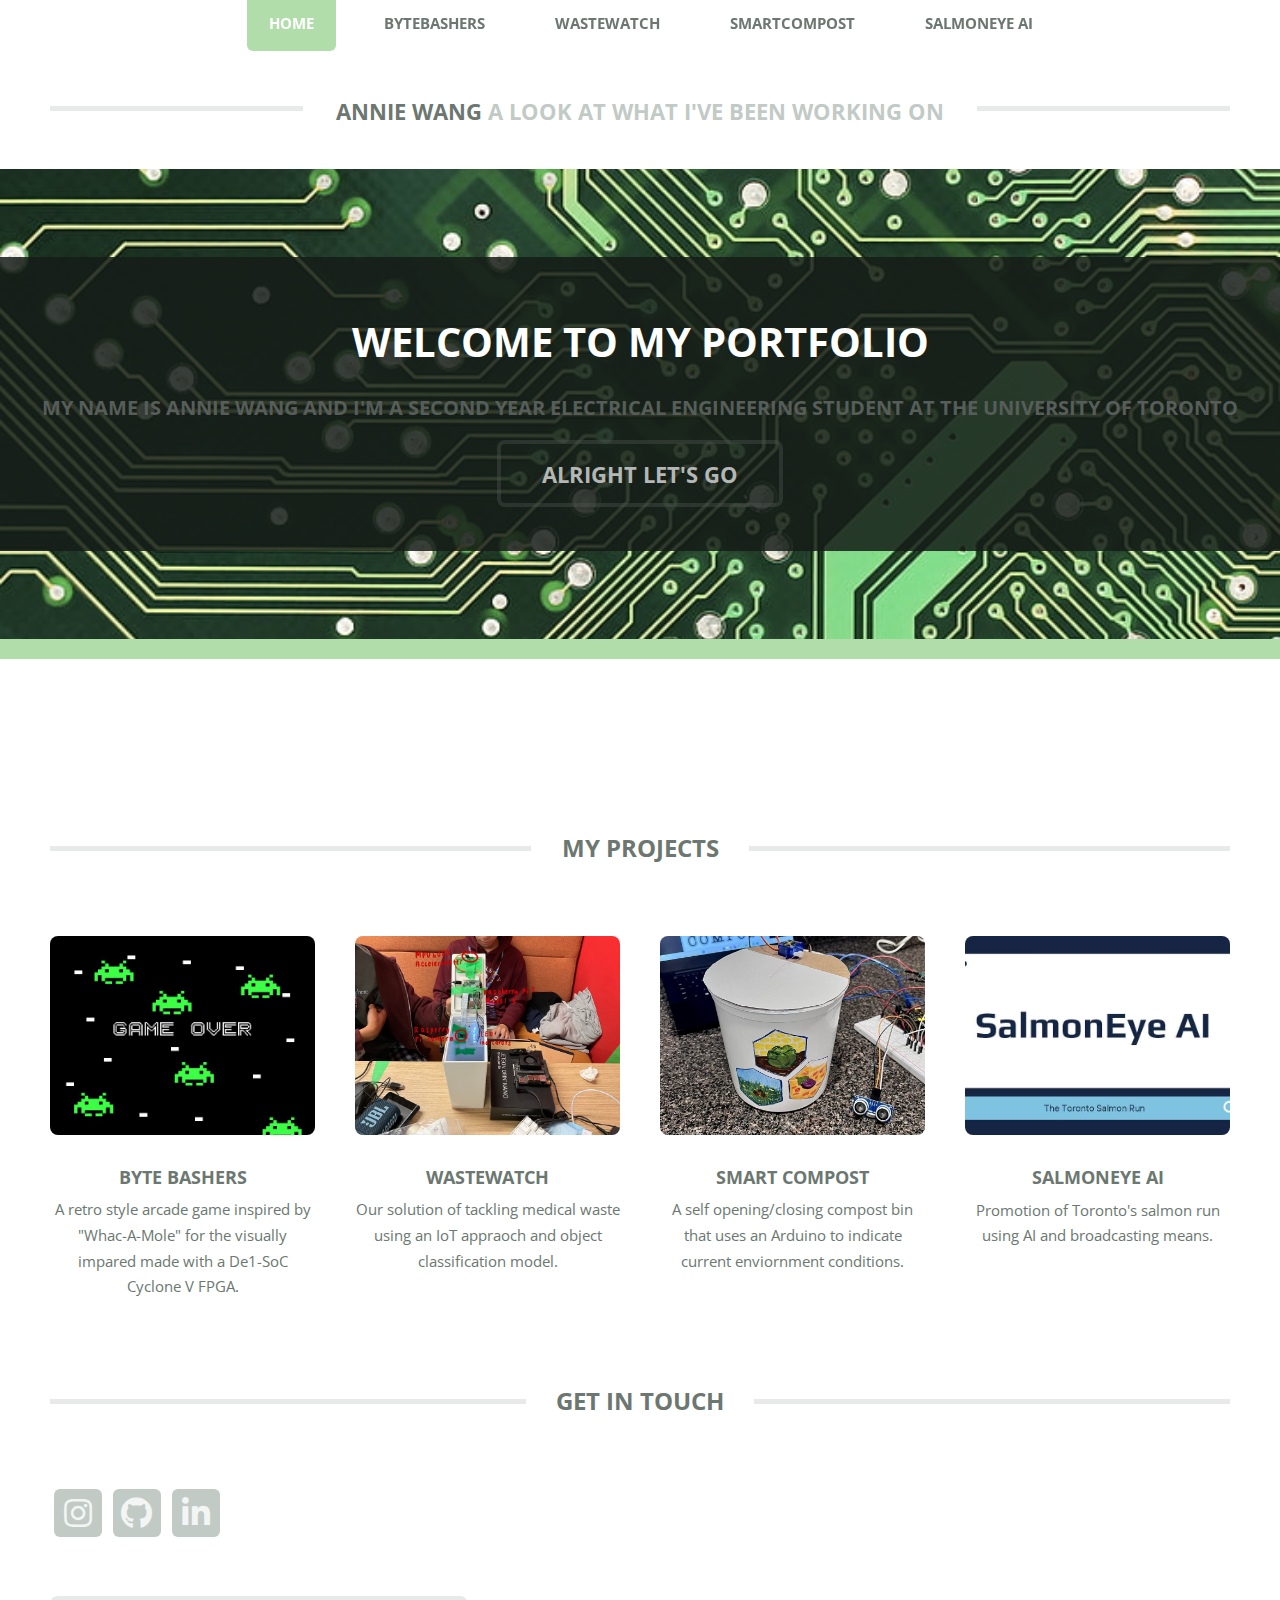
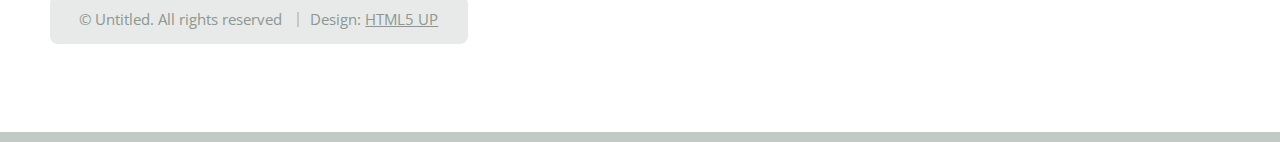
==== commit 7bab2295: "Update index.html" ====
--- a/index.html
+++ b/index.html
@@ -42,7 +42,7 @@
 			<div class="content">
 				<h2> Welcome to my portfolio</h2>
 				<p>My name is Annie Wang and I'm a second year Electrical Engineering student at the University of
-					Toronto :3</p>
+					Toronto</p>
 				<a href="#main" class="button scrolly">Alright let's go</a>
 			</div>
 		</section>
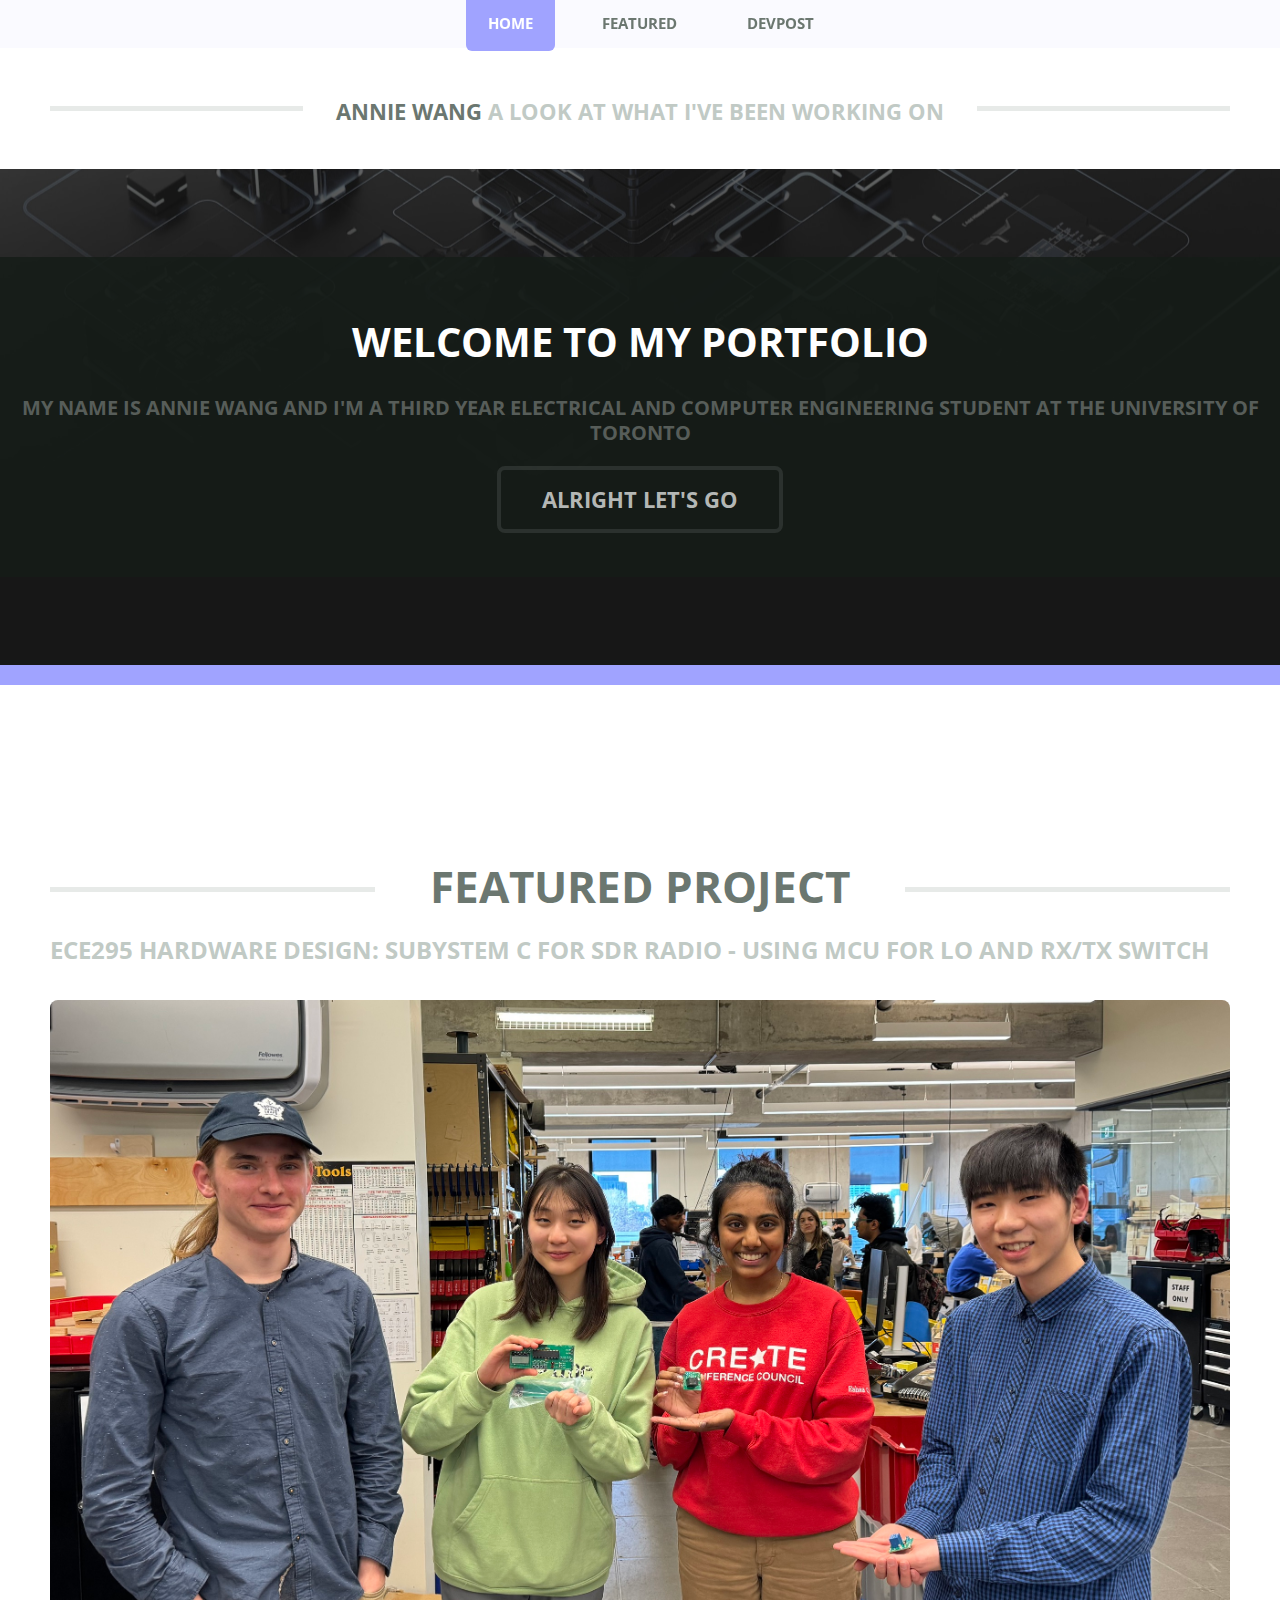
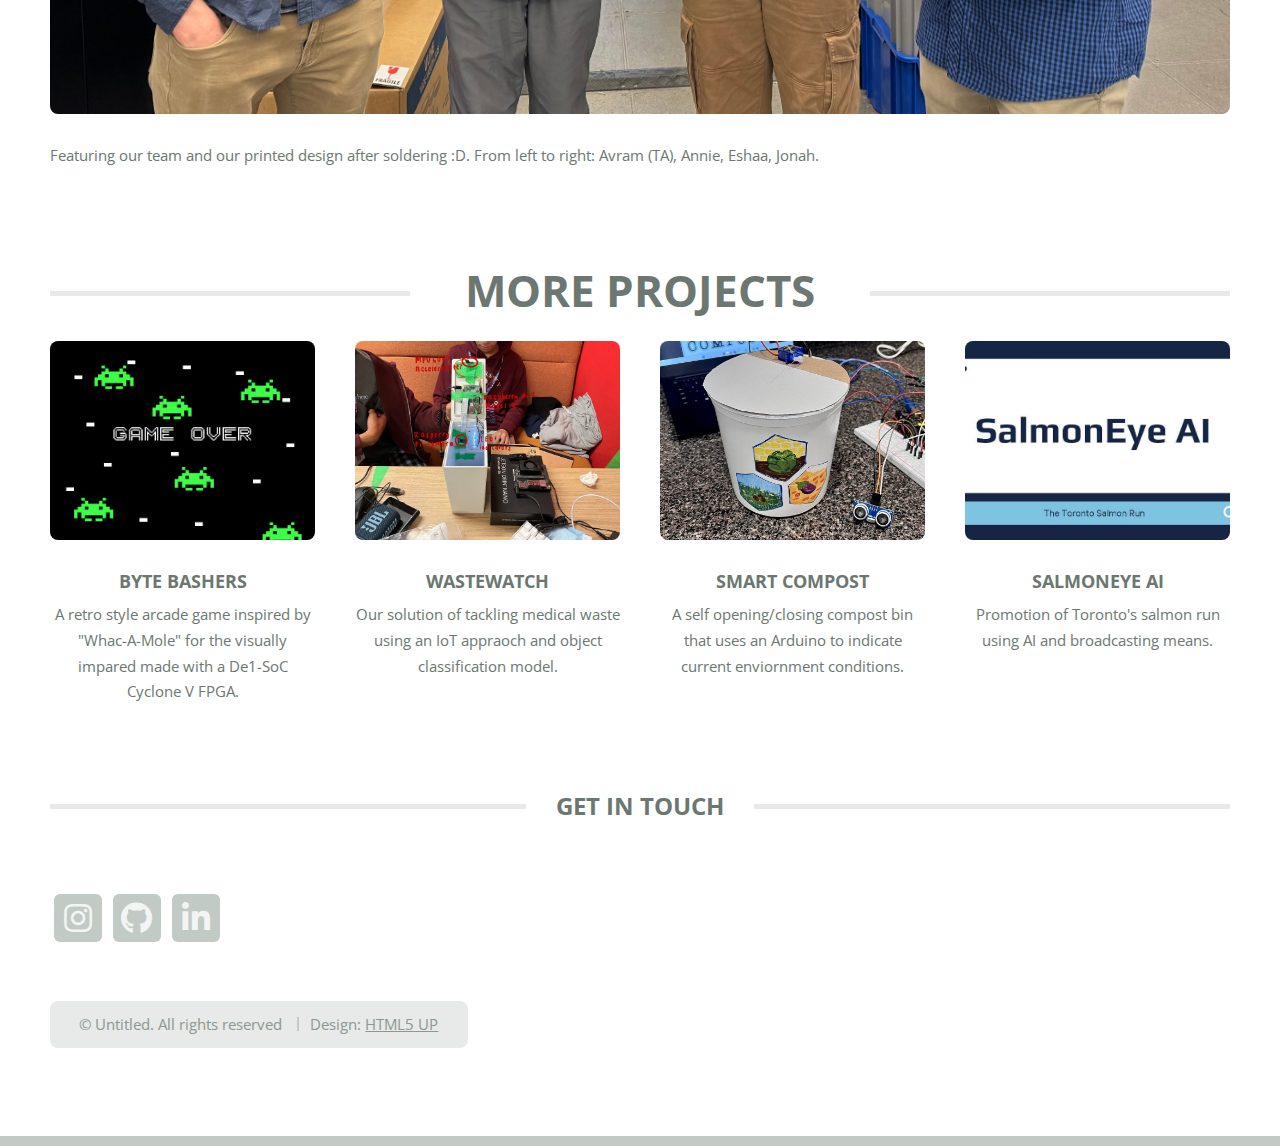
==== commit cf581d19: "uodate" ====
--- a/index.html
+++ b/index.html
@@ -30,10 +30,14 @@
 		<nav id="nav">
 			<ul>
 				<li class="current"><a href="index.html">Home</a></li>
-				<li><a href="Byte-Bashers.html">ByteBashers</a></li>
+				<li><a href="up-sidebar.html">Featured</a></li>
+				<li><a
+						href="https://devpost.com/anniew5?ref_content=user-portfolio&ref_feature=portfolio&ref_medium=global-nav">Devpost</a>
+				</li>
+				<!-- <li><a href="Byte-Bashers.html">ByteBashers</a></li>
 				<li><a href="left-sidebar.html">WasteWatch</a></li>
 				<li><a href="right-sidebar.html">SmartCompost</a></li>
-				<li><a href="no-sidebar.html">SalmonEye AI</a></li>
+				<li><a href="no-sidebar.html">SalmonEye AI</a></li> -->
 			</ul>
 		</nav>
 
@@ -41,11 +45,14 @@
 		<section id="banner">
 			<div class="content">
 				<h2> Welcome to my portfolio</h2>
-				<p>My name is Annie Wang and I'm a second year Electrical Engineering student at the University of
+				<p>My name is Annie Wang and I'm a third year Electrical and Computer Engineering student at the
+					University of
 					Toronto</p>
 				<a href="#main" class="button scrolly">Alright let's go</a>
 			</div>
 		</section>
+
+
 
 		<!-- Main -->
 		<section id="main">
@@ -58,70 +65,100 @@
 					</div>
 					<div class="col-12">
 
-						<!-- Features -->
-						<section class="box features">
-							<h2 class="major"><span>My Projects</span></h2>
-							<div>
-								<div class="row">
-									<div class="col-3 col-6-medium col-12-small">
-
-										<!-- Feature -->
-										<section class="box feature">
-											<a href="Byte-Bashers.html" class="image featured"><img
-													src="images/game_over.jpg" alt="" /></a>
-											<h3><a href="Byte-Bashers.html">Byte Bashers</a></h3>
-											<p>
-												A retro style arcade game inspired by "Whac-A-Mole" for the visually
-												impared made with a De1-SoC
-												Cyclone V FPGA.
-											</p>
-										</section>
-
-									</div>
-									<div class="col-3 col-6-medium col-12-small">
-
-										<!-- Feature -->
-										<section class="box feature">
-											<a href="left-sidebar.html" class="image featured"><img
-													src="images/waste.jpg" alt="" /></a>
-											<h3><a href="left-sidebar.html">WasteWatch</a></h3>
-											<p>
-												Our solution of tackling medical waste using an IoT appraoch and object
-												classification model.
-											</p>
-										</section>
-
-									</div>
-									<div class="col-3 col-6-medium col-12-small">
-
-										<!-- Feature -->
-										<section class="box feature">
-											<a href="right-sidebar.html" class="image featured"><img
-													src="images/compost.jpg" alt="" /></a>
-											<h3><a href="right-sidebar.html">Smart Compost</a></h3>
-											<p>
-												A self opening/closing compost bin that uses an Arduino to indicate
-												current enviornment conditions.
-											</p>
-										</section>
-
-									</div>
-									<div class="col-3 col-6-medium col-12-small">
-
-										<!-- Feature -->
-										<section class="box feature">
-											<a href="no-sidebar.html" class="image featured"><img
-													src="images/salmon.jpg" alt="" /></a>
-											<h3><a href="no-sidebar.html">SalmonEye AI</a></h3>
-											<p>
-												Promotion of Toronto's salmon run using AI and broadcasting means.
-											</p>
-										</section>
-
+
+
+						<!-- Content -->
+
+						<article class="box page-content">
+
+							<header>
+								<h2 class="major"><span>Featured Project</span></h2>
+								<p><span>ECE295 Hardware Design: Subystem C for SDR Radio - Using MCU for LO and RX/TX
+										Switch</span>
+								</p>
+							</header>
+
+							<section>
+								<span class="image featured">
+									<a href="no-sidebar.html" class="image featured"><img src="images/ece.jpg"
+											alt="" /></a>
+								</span>
+								<p>
+									Featuring our team and our printed design after soldering :D. From left to right:
+									Avram (TA), Annie,
+									Eshaa, Jonah.
+								</p>
+							</section>
+
+
+
+
+
+							<!-- Features -->
+							<section class="box features">
+								<h2 class="major"><span>More Projects</span></h2>
+								<div>
+									<div class="row">
+										<div class="col-3 col-6-medium col-12-small">
+
+											<!-- Feature -->
+											<section class="box feature">
+												<a href="Byte-Bashers.html" class="image featured"><img
+														src="images/game_over.jpg" alt="" /></a>
+												<h3><a href="Byte-Bashers.html">Byte Bashers</a></h3>
+												<p>
+													A retro style arcade game inspired by "Whac-A-Mole" for the visually
+													impared made with a De1-SoC
+													Cyclone V FPGA.
+												</p>
+											</section>
+
+										</div>
+										<div class="col-3 col-6-medium col-12-small">
+
+											<!-- Feature -->
+											<section class="box feature">
+												<a href="left-sidebar.html" class="image featured"><img
+														src="images/waste.jpg" alt="" /></a>
+												<h3><a href="left-sidebar.html">WasteWatch</a></h3>
+												<p>
+													Our solution of tackling medical waste using an IoT appraoch and
+													object
+													classification model.
+												</p>
+											</section>
+
+										</div>
+										<div class="col-3 col-6-medium col-12-small">
+
+											<!-- Feature -->
+											<section class="box feature">
+												<a href="right-sidebar.html" class="image featured"><img
+														src="images/compost.jpg" alt="" /></a>
+												<h3><a href="right-sidebar.html">Smart Compost</a></h3>
+												<p>
+													A self opening/closing compost bin that uses an Arduino to indicate
+													current enviornment conditions.
+												</p>
+											</section>
+
+										</div>
+										<div class="col-3 col-6-medium col-12-small">
+
+											<!-- Feature -->
+											<section class="box feature">
+												<a href="no-sidebar.html" class="image featured"><img
+														src="images/salmon.jpg" alt="" /></a>
+												<h3><a href="no-sidebar.html">SalmonEye AI</a></h3>
+												<p>
+													Promotion of Toronto's salmon run using AI and broadcasting means.
+												</p>
+											</section>
+
+										</div>
 									</div>
 								</div>
-							</div>
-						</section>
+							</section>
 
 					</div>
 					<div class="col-12">
@@ -141,6 +178,9 @@
 								<li><a class="icon brands fa-linkedin-in"
 										href="https://www.linkedin.com/in/annie-wang-6b019b256/"><span
 											class="label">LinkedIn</span></a></li>
+								<!-- <li><a class="icon solid fa-d"
+										href="https://devpost.com/anniew5?ref_content=user-portfolio&ref_feature=portfolio&ref_medium=global-nav"><span
+											class="label">Devpost</span></a></li> -->
 							</ul>
 						</section>
 
--- a/assets/css/main.css
+++ b/assets/css/main.css
@@ -7,44 +7,130 @@
 	Free for personal and commercial use under the CCA 3.0 license (html5up.net/license)
 */
 
-html, body, div, span, applet, object,
-iframe, h1, h2, h3, h4, h5, h6, p, blockquote,
-pre, a, abbr, acronym, address, big, cite,
-code, del, dfn, em, img, ins, kbd, q, s, samp,
-small, strike, strong, sub, sup, tt, var, b,
-u, i, center, dl, dt, dd, ol, ul, li, fieldset,
-form, label, legend, table, caption, tbody,
-tfoot, thead, tr, th, td, article, aside,
-canvas, details, embed, figure, figcaption,
-footer, header, hgroup, menu, nav, output, ruby,
-section, summary, time, mark, audio, video {
+html,
+body,
+div,
+span,
+applet,
+object,
+iframe,
+h1,
+h2,
+h3,
+h4,
+h5,
+h6,
+p,
+blockquote,
+pre,
+a,
+abbr,
+acronym,
+address,
+big,
+cite,
+code,
+del,
+dfn,
+em,
+img,
+ins,
+kbd,
+q,
+s,
+samp,
+small,
+strike,
+strong,
+sub,
+sup,
+tt,
+var,
+b,
+u,
+i,
+center,
+dl,
+dt,
+dd,
+ol,
+ul,
+li,
+fieldset,
+form,
+label,
+legend,
+table,
+caption,
+tbody,
+tfoot,
+thead,
+tr,
+th,
+td,
+article,
+aside,
+canvas,
+details,
+embed,
+figure,
+figcaption,
+footer,
+header,
+hgroup,
+menu,
+nav,
+output,
+ruby,
+section,
+summary,
+time,
+mark,
+audio,
+video {
 	margin: 0;
 	padding: 0;
 	border: 0;
 	font-size: 100%;
 	font: inherit;
-	vertical-align: baseline;}
-
-article, aside, details, figcaption, figure,
-footer, header, hgroup, menu, nav, section {
-	display: block;}
+	vertical-align: baseline;
+}
+
+article,
+aside,
+details,
+figcaption,
+figure,
+footer,
+header,
+hgroup,
+menu,
+nav,
+section {
+	display: block;
+}
 
 body {
 	line-height: 1;
 }
 
-ol, ul {
+ol,
+ul {
 	list-style: none;
 }
 
-blockquote, q {
+blockquote,
+q {
 	quotes: none;
 }
 
-	blockquote:before, blockquote:after, q:before, q:after {
-		content: '';
-		content: none;
-	}
+blockquote:before,
+blockquote:after,
+q:before,
+q:after {
+	content: '';
+	content: none;
+}
 
 table {
 	border-collapse: collapse;
@@ -65,7 +151,9 @@
 	padding: 0;
 }
 
-input, select, textarea {
+input,
+select,
+textarea {
 	-moz-appearance: none;
 	-webkit-appearance: none;
 	-ms-appearance: none;
@@ -74,193 +162,464 @@
 
 /* Basic */
 
-	html {
-		box-sizing: border-box;
-	}
-
-	*, *:before, *:after {
-		box-sizing: inherit;
-	}
-
-	body {
-		background: #f2f5f3;
-	}
-
-		body.is-preload *, body.is-preload *:before, body.is-preload *:after {
-			-moz-animation: none !important;
-			-webkit-animation: none !important;
-			-ms-animation: none !important;
-			animation: none !important;
-			-moz-transition: none !important;
-			-webkit-transition: none !important;
-			-ms-transition: none !important;
-			transition: none !important;
-		}
-
-	body, input, textarea, select {
-		font-family: 'Open Sans', sans-serif;
-		font-weight: 400;
-		color: #6b7770;
-		font-size: 13pt;
-		line-height: 2em;
-	}
-
-	h1, h2, h3, h4, h5, h6 {
-		font-family: 'Open Sans Condensed', sans-serif;
-		font-weight: 700;
-		text-transform: uppercase;
-		color: #6b7770;
-		margin: 0 0 0.5em 0;
-		line-height: 1.3;
-	}
-
-	h1 a, h2 a, h3 a, h4 a, h5 a, h6 a {
-		text-decoration: none;
-		color: inherit;
-	}
-
-	h2 {
-		font-size: 1.65em;
-	}
-
-		h2.major {
-			position: relative;
-			border-top: solid 5px #e7eae8;
-			font-size: 1.65em;
-			text-align: center;
-			margin: 0 0 3em 0;
-			top: 0.775em;
-		}
-
-			h2.major span {
-				background: #fff;
-				position: relative;
-				display: inline-block;
-				top: -0.775em;
-				padding: 0 1.25em 0 1.25em;
-			}
-
-	h3, h4 {
-		font-size: 1.25em;
-	}
-
-	a {
-		color: #006376;
-		text-decoration: underline;
-	}
-
-		a:hover {
-			text-decoration: none;
-		}
-
-	b, strong {
-		font-weight: 700;
-		color: #6b7770;
-	}
-
-	i, em {
-		font-style: italic;
-	}
-
-	br.clear {
-		clear: both;
-	}
-
-	sub {
-		position: relative;
-		top: 0.5em;
-		font-size: 0.8em;
-	}
-
-	sup {
-		position: relative;
-		top: -0.5em;
-		font-size: 0.8em;
-	}
-
-	hr {
-		border: 0;
-		border-top: solid 2px #E7EAE8;
-		margin: 0 0 3em 0;
-	}
-
-	blockquote {
-		border-left: solid 5px #E7EAE8;
-		padding: 1em 0 1em 1.5em;
-		font-style: italic;
-	}
-
-	p, ul, ol, dl, table {
-		margin-bottom: 3em;
-	}
+html {
+	box-sizing: border-box;
+}
+
+*,
+*:before,
+*:after {
+	box-sizing: inherit;
+}
+
+body {
+	background: #a0a3ff;
+}
+
+body.is-preload *,
+body.is-preload *:before,
+body.is-preload *:after {
+	-moz-animation: none !important;
+	-webkit-animation: none !important;
+	-ms-animation: none !important;
+	animation: none !important;
+	-moz-transition: none !important;
+	-webkit-transition: none !important;
+	-ms-transition: none !important;
+	transition: none !important;
+}
+
+body,
+input,
+textarea,
+select {
+	font-family: 'Open Sans', sans-serif;
+	font-weight: 400;
+	color: #6b7770;
+	font-size: 13pt;
+	line-height: 2em;
+}
+
+h1,
+h2,
+h3,
+h4,
+h5,
+h6 {
+	font-family: 'Open Sans Condensed', sans-serif;
+	font-weight: 700;
+	text-transform: uppercase;
+	color: #6b7770;
+	margin: 0 0 0.5em 0;
+	line-height: 1.3;
+}
+
+h1 a,
+h2 a,
+h3 a,
+h4 a,
+h5 a,
+h6 a {
+	text-decoration: none;
+	color: inherit;
+}
+
+h2 {
+	font-size: 1.65em;
+}
+
+h2.major {
+	position: relative;
+	border-top: solid 5px #e7eae8;
+	font-size: 1.65em;
+	text-align: center;
+	margin: 0 0 3em 0;
+	top: 0.775em;
+}
+
+h2.major span {
+	background: #fff;
+	position: relative;
+	display: inline-block;
+	top: -0.775em;
+	padding: 0 1.25em 0 1.25em;
+}
+
+h3,
+h4 {
+	font-size: 1.25em;
+}
+
+a {
+	color: #006376;
+	text-decoration: underline;
+}
+
+a:hover {
+	text-decoration: none;
+}
+
+b,
+strong {
+	font-weight: 700;
+	color: #6b7770;
+}
+
+i,
+em {
+	font-style: italic;
+}
+
+br.clear {
+	clear: both;
+}
+
+sub {
+	position: relative;
+	top: 0.5em;
+	font-size: 0.8em;
+}
+
+sup {
+	position: relative;
+	top: -0.5em;
+	font-size: 0.8em;
+}
+
+hr {
+	border: 0;
+	border-top: solid 2px #a0a3ff;
+	margin: 0 0 3em 0;
+}
+
+blockquote {
+	border-left: solid 5px #a0a3ff;
+	padding: 1em 0 1em 1.5em;
+	font-style: italic;
+}
+
+p,
+ul,
+ol,
+dl,
+table {
+	margin-bottom: 3em;
+}
 
 /* Section/Article */
 
-	section, article {
-		margin-bottom: 6em;
-	}
-
-		section > :last-child, section:last-child, article > :last-child, article:last-child {
-			margin-bottom: 0;
-		}
-
-	header > p {
-		display: block;
-		font-family: 'Open Sans Condensed', sans-serif;
-		font-weight: 700;
-		text-transform: uppercase;
-		color: #c1cac5;
-	}
+section,
+article {
+	margin-bottom: 6em;
+}
+
+section> :last-child,
+section:last-child,
+article> :last-child,
+article:last-child {
+	margin-bottom: 0;
+}
+
+header>p {
+	display: block;
+	font-family: 'Open Sans Condensed', sans-serif;
+	font-weight: 700;
+	text-transform: uppercase;
+	color: #c1cac5;
+}
 
 /* Container */
 
+.container {
+	margin: 0 auto;
+	max-width: 100%;
+	width: 64em;
+}
+
+@media screen and (max-width: 1680px) {
+
 	.container {
-		margin: 0 auto;
-		max-width: 100%;
-		width: 64em;
-	}
-
-		@media screen and (max-width: 1680px) {
-
-			.container {
-				width: 75em;
-			}
-
-		}
-
-		@media screen and (max-width: 1280px) {
-
-			.container {
-				width: calc(100% - 100px);
-			}
-
-		}
-
-		@media screen and (max-width: 980px) {
-
-			.container {
-				width: calc(100% - 100px);
-			}
-
-		}
-
-		@media screen and (max-width: 736px) {
-
-			.container {
-				width: calc(100% - 40px);
-			}
-
-		}
-
-		@media screen and (max-width: 360px) {
-
-			.container {
-				width: calc(100% - 30px);
-			}
-
-		}
+		width: 75em;
+	}
+
+}
+
+@media screen and (max-width: 1280px) {
+
+	.container {
+		width: calc(100% - 100px);
+	}
+
+}
+
+@media screen and (max-width: 980px) {
+
+	.container {
+		width: calc(100% - 100px);
+	}
+
+}
+
+@media screen and (max-width: 736px) {
+
+	.container {
+		width: calc(100% - 40px);
+	}
+
+}
+
+@media screen and (max-width: 360px) {
+
+	.container {
+		width: calc(100% - 30px);
+	}
+
+}
 
 /* Row */
+
+.row {
+	display: flex;
+	flex-wrap: wrap;
+	box-sizing: border-box;
+	align-items: stretch;
+}
+
+.row>* {
+	box-sizing: border-box;
+}
+
+.row.gtr-uniform>*> :last-child {
+	margin-bottom: 0;
+}
+
+.row.aln-left {
+	justify-content: flex-start;
+}
+
+.row.aln-center {
+	justify-content: center;
+}
+
+.row.aln-right {
+	justify-content: flex-end;
+}
+
+.row.aln-top {
+	align-items: flex-start;
+}
+
+.row.aln-middle {
+	align-items: center;
+}
+
+.row.aln-bottom {
+	align-items: flex-end;
+}
+
+.row>.imp {
+	order: -1;
+}
+
+.row>.col-1 {
+	width: 8.33333%;
+}
+
+.row>.off-1 {
+	margin-left: 8.33333%;
+}
+
+.row>.col-2 {
+	width: 16.66667%;
+}
+
+.row>.off-2 {
+	margin-left: 16.66667%;
+}
+
+.row>.col-3 {
+	width: 25%;
+}
+
+.row>.off-3 {
+	margin-left: 25%;
+}
+
+.row>.col-4 {
+	width: 33.33333%;
+}
+
+.row>.off-4 {
+	margin-left: 33.33333%;
+}
+
+.row>.col-5 {
+	width: 41.66667%;
+}
+
+.row>.off-5 {
+	margin-left: 41.66667%;
+}
+
+.row>.col-6 {
+	width: 50%;
+}
+
+.row>.off-6 {
+	margin-left: 50%;
+}
+
+.row>.col-7 {
+	width: 58.33333%;
+}
+
+.row>.off-7 {
+	margin-left: 58.33333%;
+}
+
+.row>.col-8 {
+	width: 66.66667%;
+}
+
+.row>.off-8 {
+	margin-left: 66.66667%;
+}
+
+.row>.col-9 {
+	width: 75%;
+}
+
+.row>.off-9 {
+	margin-left: 75%;
+}
+
+.row>.col-10 {
+	width: 83.33333%;
+}
+
+.row>.off-10 {
+	margin-left: 83.33333%;
+}
+
+.row>.col-11 {
+	width: 91.66667%;
+}
+
+.row>.off-11 {
+	margin-left: 91.66667%;
+}
+
+.row>.col-12 {
+	width: 100%;
+}
+
+.row>.off-12 {
+	margin-left: 100%;
+}
+
+.row.gtr-0 {
+	margin-top: 0px;
+	margin-left: 0px;
+}
+
+.row.gtr-0>* {
+	padding: 0px 0 0 0px;
+}
+
+.row.gtr-0.gtr-uniform {
+	margin-top: 0px;
+}
+
+.row.gtr-0.gtr-uniform>* {
+	padding-top: 0px;
+}
+
+.row.gtr-25 {
+	margin-top: -12.5px;
+	margin-left: -12.5px;
+}
+
+.row.gtr-25>* {
+	padding: 12.5px 0 0 12.5px;
+}
+
+.row.gtr-25.gtr-uniform {
+	margin-top: -12.5px;
+}
+
+.row.gtr-25.gtr-uniform>* {
+	padding-top: 12.5px;
+}
+
+.row.gtr-50 {
+	margin-top: -25px;
+	margin-left: -25px;
+}
+
+.row.gtr-50>* {
+	padding: 25px 0 0 25px;
+}
+
+.row.gtr-50.gtr-uniform {
+	margin-top: -25px;
+}
+
+.row.gtr-50.gtr-uniform>* {
+	padding-top: 25px;
+}
+
+.row {
+	margin-top: -50px;
+	margin-left: -50px;
+}
+
+.row>* {
+	padding: 50px 0 0 50px;
+}
+
+.row.gtr-uniform {
+	margin-top: -50px;
+}
+
+.row.gtr-uniform>* {
+	padding-top: 50px;
+}
+
+.row.gtr-150 {
+	margin-top: -75px;
+	margin-left: -75px;
+}
+
+.row.gtr-150>* {
+	padding: 75px 0 0 75px;
+}
+
+.row.gtr-150.gtr-uniform {
+	margin-top: -75px;
+}
+
+.row.gtr-150.gtr-uniform>* {
+	padding-top: 75px;
+}
+
+.row.gtr-200 {
+	margin-top: -100px;
+	margin-left: -100px;
+}
+
+.row.gtr-200>* {
+	padding: 100px 0 0 100px;
+}
+
+.row.gtr-200.gtr-uniform {
+	margin-top: -100px;
+}
+
+.row.gtr-200.gtr-uniform>* {
+	padding-top: 100px;
+}
+
+@media screen and (max-width: 1680px) {
 
 	.row {
 		display: flex;
@@ -269,2839 +628,2618 @@
 		align-items: stretch;
 	}
 
-		.row > * {
-			box-sizing: border-box;
-		}
-
-		.row.gtr-uniform > * > :last-child {
-			margin-bottom: 0;
-		}
-
-		.row.aln-left {
-			justify-content: flex-start;
-		}
-
-		.row.aln-center {
-			justify-content: center;
-		}
-
-		.row.aln-right {
-			justify-content: flex-end;
-		}
-
-		.row.aln-top {
-			align-items: flex-start;
-		}
-
-		.row.aln-middle {
-			align-items: center;
-		}
-
-		.row.aln-bottom {
-			align-items: flex-end;
-		}
-
-		.row > .imp {
-			order: -1;
-		}
-
-		.row > .col-1 {
-			width: 8.33333%;
-		}
-
-		.row > .off-1 {
-			margin-left: 8.33333%;
-		}
-
-		.row > .col-2 {
-			width: 16.66667%;
-		}
-
-		.row > .off-2 {
-			margin-left: 16.66667%;
-		}
-
-		.row > .col-3 {
-			width: 25%;
-		}
-
-		.row > .off-3 {
-			margin-left: 25%;
-		}
-
-		.row > .col-4 {
-			width: 33.33333%;
-		}
-
-		.row > .off-4 {
-			margin-left: 33.33333%;
-		}
-
-		.row > .col-5 {
-			width: 41.66667%;
-		}
-
-		.row > .off-5 {
-			margin-left: 41.66667%;
-		}
-
-		.row > .col-6 {
-			width: 50%;
-		}
-
-		.row > .off-6 {
-			margin-left: 50%;
-		}
-
-		.row > .col-7 {
-			width: 58.33333%;
-		}
-
-		.row > .off-7 {
-			margin-left: 58.33333%;
-		}
-
-		.row > .col-8 {
-			width: 66.66667%;
-		}
-
-		.row > .off-8 {
-			margin-left: 66.66667%;
-		}
-
-		.row > .col-9 {
-			width: 75%;
-		}
-
-		.row > .off-9 {
-			margin-left: 75%;
-		}
-
-		.row > .col-10 {
-			width: 83.33333%;
-		}
-
-		.row > .off-10 {
-			margin-left: 83.33333%;
-		}
-
-		.row > .col-11 {
-			width: 91.66667%;
-		}
-
-		.row > .off-11 {
-			margin-left: 91.66667%;
-		}
-
-		.row > .col-12 {
-			width: 100%;
-		}
-
-		.row > .off-12 {
-			margin-left: 100%;
-		}
-
-		.row.gtr-0 {
-			margin-top: 0px;
-			margin-left: 0px;
-		}
-
-			.row.gtr-0 > * {
-				padding: 0px 0 0 0px;
-			}
-
-			.row.gtr-0.gtr-uniform {
-				margin-top: 0px;
-			}
-
-				.row.gtr-0.gtr-uniform > * {
-					padding-top: 0px;
-				}
-
-		.row.gtr-25 {
-			margin-top: -12.5px;
-			margin-left: -12.5px;
-		}
-
-			.row.gtr-25 > * {
-				padding: 12.5px 0 0 12.5px;
-			}
-
-			.row.gtr-25.gtr-uniform {
-				margin-top: -12.5px;
-			}
-
-				.row.gtr-25.gtr-uniform > * {
-					padding-top: 12.5px;
-				}
-
-		.row.gtr-50 {
-			margin-top: -25px;
-			margin-left: -25px;
-		}
-
-			.row.gtr-50 > * {
-				padding: 25px 0 0 25px;
-			}
-
-			.row.gtr-50.gtr-uniform {
-				margin-top: -25px;
-			}
-
-				.row.gtr-50.gtr-uniform > * {
-					padding-top: 25px;
-				}
-
-		.row {
-			margin-top: -50px;
-			margin-left: -50px;
-		}
-
-			.row > * {
-				padding: 50px 0 0 50px;
-			}
-
-			.row.gtr-uniform {
-				margin-top: -50px;
-			}
-
-				.row.gtr-uniform > * {
-					padding-top: 50px;
-				}
-
-		.row.gtr-150 {
-			margin-top: -75px;
-			margin-left: -75px;
-		}
-
-			.row.gtr-150 > * {
-				padding: 75px 0 0 75px;
-			}
-
-			.row.gtr-150.gtr-uniform {
-				margin-top: -75px;
-			}
-
-				.row.gtr-150.gtr-uniform > * {
-					padding-top: 75px;
-				}
-
-		.row.gtr-200 {
-			margin-top: -100px;
-			margin-left: -100px;
-		}
-
-			.row.gtr-200 > * {
-				padding: 100px 0 0 100px;
-			}
-
-			.row.gtr-200.gtr-uniform {
-				margin-top: -100px;
-			}
-
-				.row.gtr-200.gtr-uniform > * {
-					padding-top: 100px;
-				}
-
-		@media screen and (max-width: 1680px) {
-
-			.row {
-				display: flex;
-				flex-wrap: wrap;
-				box-sizing: border-box;
-				align-items: stretch;
-			}
-
-				.row > * {
-					box-sizing: border-box;
-				}
-
-				.row.gtr-uniform > * > :last-child {
-					margin-bottom: 0;
-				}
-
-				.row.aln-left {
-					justify-content: flex-start;
-				}
-
-				.row.aln-center {
-					justify-content: center;
-				}
-
-				.row.aln-right {
-					justify-content: flex-end;
-				}
-
-				.row.aln-top {
-					align-items: flex-start;
-				}
-
-				.row.aln-middle {
-					align-items: center;
-				}
-
-				.row.aln-bottom {
-					align-items: flex-end;
-				}
-
-				.row > .imp-xlarge {
-					order: -1;
-				}
-
-				.row > .col-1-xlarge {
-					width: 8.33333%;
-				}
-
-				.row > .off-1-xlarge {
-					margin-left: 8.33333%;
-				}
-
-				.row > .col-2-xlarge {
-					width: 16.66667%;
-				}
-
-				.row > .off-2-xlarge {
-					margin-left: 16.66667%;
-				}
-
-				.row > .col-3-xlarge {
-					width: 25%;
-				}
-
-				.row > .off-3-xlarge {
-					margin-left: 25%;
-				}
-
-				.row > .col-4-xlarge {
-					width: 33.33333%;
-				}
-
-				.row > .off-4-xlarge {
-					margin-left: 33.33333%;
-				}
-
-				.row > .col-5-xlarge {
-					width: 41.66667%;
-				}
-
-				.row > .off-5-xlarge {
-					margin-left: 41.66667%;
-				}
-
-				.row > .col-6-xlarge {
-					width: 50%;
-				}
-
-				.row > .off-6-xlarge {
-					margin-left: 50%;
-				}
-
-				.row > .col-7-xlarge {
-					width: 58.33333%;
-				}
-
-				.row > .off-7-xlarge {
-					margin-left: 58.33333%;
-				}
-
-				.row > .col-8-xlarge {
-					width: 66.66667%;
-				}
-
-				.row > .off-8-xlarge {
-					margin-left: 66.66667%;
-				}
-
-				.row > .col-9-xlarge {
-					width: 75%;
-				}
-
-				.row > .off-9-xlarge {
-					margin-left: 75%;
-				}
-
-				.row > .col-10-xlarge {
-					width: 83.33333%;
-				}
-
-				.row > .off-10-xlarge {
-					margin-left: 83.33333%;
-				}
-
-				.row > .col-11-xlarge {
-					width: 91.66667%;
-				}
-
-				.row > .off-11-xlarge {
-					margin-left: 91.66667%;
-				}
-
-				.row > .col-12-xlarge {
-					width: 100%;
-				}
-
-				.row > .off-12-xlarge {
-					margin-left: 100%;
-				}
-
-				.row.gtr-0 {
-					margin-top: 0px;
-					margin-left: 0px;
-				}
-
-					.row.gtr-0 > * {
-						padding: 0px 0 0 0px;
-					}
-
-					.row.gtr-0.gtr-uniform {
-						margin-top: 0px;
-					}
-
-						.row.gtr-0.gtr-uniform > * {
-							padding-top: 0px;
-						}
-
-				.row.gtr-25 {
-					margin-top: -12.5px;
-					margin-left: -12.5px;
-				}
-
-					.row.gtr-25 > * {
-						padding: 12.5px 0 0 12.5px;
-					}
-
-					.row.gtr-25.gtr-uniform {
-						margin-top: -12.5px;
-					}
-
-						.row.gtr-25.gtr-uniform > * {
-							padding-top: 12.5px;
-						}
-
-				.row.gtr-50 {
-					margin-top: -25px;
-					margin-left: -25px;
-				}
-
-					.row.gtr-50 > * {
-						padding: 25px 0 0 25px;
-					}
-
-					.row.gtr-50.gtr-uniform {
-						margin-top: -25px;
-					}
-
-						.row.gtr-50.gtr-uniform > * {
-							padding-top: 25px;
-						}
-
-				.row {
-					margin-top: -50px;
-					margin-left: -50px;
-				}
-
-					.row > * {
-						padding: 50px 0 0 50px;
-					}
-
-					.row.gtr-uniform {
-						margin-top: -50px;
-					}
-
-						.row.gtr-uniform > * {
-							padding-top: 50px;
-						}
-
-				.row.gtr-150 {
-					margin-top: -75px;
-					margin-left: -75px;
-				}
-
-					.row.gtr-150 > * {
-						padding: 75px 0 0 75px;
-					}
-
-					.row.gtr-150.gtr-uniform {
-						margin-top: -75px;
-					}
-
-						.row.gtr-150.gtr-uniform > * {
-							padding-top: 75px;
-						}
-
-				.row.gtr-200 {
-					margin-top: -100px;
-					margin-left: -100px;
-				}
-
-					.row.gtr-200 > * {
-						padding: 100px 0 0 100px;
-					}
-
-					.row.gtr-200.gtr-uniform {
-						margin-top: -100px;
-					}
-
-						.row.gtr-200.gtr-uniform > * {
-							padding-top: 100px;
-						}
-
-		}
-
-		@media screen and (max-width: 1280px) {
-
-			.row {
-				display: flex;
-				flex-wrap: wrap;
-				box-sizing: border-box;
-				align-items: stretch;
-			}
-
-				.row > * {
-					box-sizing: border-box;
-				}
-
-				.row.gtr-uniform > * > :last-child {
-					margin-bottom: 0;
-				}
-
-				.row.aln-left {
-					justify-content: flex-start;
-				}
-
-				.row.aln-center {
-					justify-content: center;
-				}
-
-				.row.aln-right {
-					justify-content: flex-end;
-				}
-
-				.row.aln-top {
-					align-items: flex-start;
-				}
-
-				.row.aln-middle {
-					align-items: center;
-				}
-
-				.row.aln-bottom {
-					align-items: flex-end;
-				}
-
-				.row > .imp-large {
-					order: -1;
-				}
-
-				.row > .col-1-large {
-					width: 8.33333%;
-				}
-
-				.row > .off-1-large {
-					margin-left: 8.33333%;
-				}
-
-				.row > .col-2-large {
-					width: 16.66667%;
-				}
-
-				.row > .off-2-large {
-					margin-left: 16.66667%;
-				}
-
-				.row > .col-3-large {
-					width: 25%;
-				}
-
-				.row > .off-3-large {
-					margin-left: 25%;
-				}
-
-				.row > .col-4-large {
-					width: 33.33333%;
-				}
-
-				.row > .off-4-large {
-					margin-left: 33.33333%;
-				}
-
-				.row > .col-5-large {
-					width: 41.66667%;
-				}
-
-				.row > .off-5-large {
-					margin-left: 41.66667%;
-				}
-
-				.row > .col-6-large {
-					width: 50%;
-				}
-
-				.row > .off-6-large {
-					margin-left: 50%;
-				}
-
-				.row > .col-7-large {
-					width: 58.33333%;
-				}
-
-				.row > .off-7-large {
-					margin-left: 58.33333%;
-				}
-
-				.row > .col-8-large {
-					width: 66.66667%;
-				}
-
-				.row > .off-8-large {
-					margin-left: 66.66667%;
-				}
-
-				.row > .col-9-large {
-					width: 75%;
-				}
-
-				.row > .off-9-large {
-					margin-left: 75%;
-				}
-
-				.row > .col-10-large {
-					width: 83.33333%;
-				}
-
-				.row > .off-10-large {
-					margin-left: 83.33333%;
-				}
-
-				.row > .col-11-large {
-					width: 91.66667%;
-				}
-
-				.row > .off-11-large {
-					margin-left: 91.66667%;
-				}
-
-				.row > .col-12-large {
-					width: 100%;
-				}
-
-				.row > .off-12-large {
-					margin-left: 100%;
-				}
-
-				.row.gtr-0 {
-					margin-top: 0px;
-					margin-left: 0px;
-				}
-
-					.row.gtr-0 > * {
-						padding: 0px 0 0 0px;
-					}
-
-					.row.gtr-0.gtr-uniform {
-						margin-top: 0px;
-					}
-
-						.row.gtr-0.gtr-uniform > * {
-							padding-top: 0px;
-						}
-
-				.row.gtr-25 {
-					margin-top: -10px;
-					margin-left: -10px;
-				}
-
-					.row.gtr-25 > * {
-						padding: 10px 0 0 10px;
-					}
-
-					.row.gtr-25.gtr-uniform {
-						margin-top: -10px;
-					}
-
-						.row.gtr-25.gtr-uniform > * {
-							padding-top: 10px;
-						}
-
-				.row.gtr-50 {
-					margin-top: -20px;
-					margin-left: -20px;
-				}
-
-					.row.gtr-50 > * {
-						padding: 20px 0 0 20px;
-					}
-
-					.row.gtr-50.gtr-uniform {
-						margin-top: -20px;
-					}
-
-						.row.gtr-50.gtr-uniform > * {
-							padding-top: 20px;
-						}
-
-				.row {
-					margin-top: -40px;
-					margin-left: -40px;
-				}
-
-					.row > * {
-						padding: 40px 0 0 40px;
-					}
-
-					.row.gtr-uniform {
-						margin-top: -40px;
-					}
-
-						.row.gtr-uniform > * {
-							padding-top: 40px;
-						}
-
-				.row.gtr-150 {
-					margin-top: -60px;
-					margin-left: -60px;
-				}
-
-					.row.gtr-150 > * {
-						padding: 60px 0 0 60px;
-					}
-
-					.row.gtr-150.gtr-uniform {
-						margin-top: -60px;
-					}
-
-						.row.gtr-150.gtr-uniform > * {
-							padding-top: 60px;
-						}
-
-				.row.gtr-200 {
-					margin-top: -80px;
-					margin-left: -80px;
-				}
-
-					.row.gtr-200 > * {
-						padding: 80px 0 0 80px;
-					}
-
-					.row.gtr-200.gtr-uniform {
-						margin-top: -80px;
-					}
-
-						.row.gtr-200.gtr-uniform > * {
-							padding-top: 80px;
-						}
-
-		}
-
-		@media screen and (max-width: 980px) {
-
-			.row {
-				display: flex;
-				flex-wrap: wrap;
-				box-sizing: border-box;
-				align-items: stretch;
-			}
-
-				.row > * {
-					box-sizing: border-box;
-				}
-
-				.row.gtr-uniform > * > :last-child {
-					margin-bottom: 0;
-				}
-
-				.row.aln-left {
-					justify-content: flex-start;
-				}
-
-				.row.aln-center {
-					justify-content: center;
-				}
-
-				.row.aln-right {
-					justify-content: flex-end;
-				}
-
-				.row.aln-top {
-					align-items: flex-start;
-				}
-
-				.row.aln-middle {
-					align-items: center;
-				}
-
-				.row.aln-bottom {
-					align-items: flex-end;
-				}
-
-				.row > .imp-medium {
-					order: -1;
-				}
-
-				.row > .col-1-medium {
-					width: 8.33333%;
-				}
-
-				.row > .off-1-medium {
-					margin-left: 8.33333%;
-				}
-
-				.row > .col-2-medium {
-					width: 16.66667%;
-				}
-
-				.row > .off-2-medium {
-					margin-left: 16.66667%;
-				}
-
-				.row > .col-3-medium {
-					width: 25%;
-				}
-
-				.row > .off-3-medium {
-					margin-left: 25%;
-				}
-
-				.row > .col-4-medium {
-					width: 33.33333%;
-				}
-
-				.row > .off-4-medium {
-					margin-left: 33.33333%;
-				}
-
-				.row > .col-5-medium {
-					width: 41.66667%;
-				}
-
-				.row > .off-5-medium {
-					margin-left: 41.66667%;
-				}
-
-				.row > .col-6-medium {
-					width: 50%;
-				}
-
-				.row > .off-6-medium {
-					margin-left: 50%;
-				}
-
-				.row > .col-7-medium {
-					width: 58.33333%;
-				}
-
-				.row > .off-7-medium {
-					margin-left: 58.33333%;
-				}
-
-				.row > .col-8-medium {
-					width: 66.66667%;
-				}
-
-				.row > .off-8-medium {
-					margin-left: 66.66667%;
-				}
-
-				.row > .col-9-medium {
-					width: 75%;
-				}
-
-				.row > .off-9-medium {
-					margin-left: 75%;
-				}
-
-				.row > .col-10-medium {
-					width: 83.33333%;
-				}
-
-				.row > .off-10-medium {
-					margin-left: 83.33333%;
-				}
-
-				.row > .col-11-medium {
-					width: 91.66667%;
-				}
-
-				.row > .off-11-medium {
-					margin-left: 91.66667%;
-				}
-
-				.row > .col-12-medium {
-					width: 100%;
-				}
-
-				.row > .off-12-medium {
-					margin-left: 100%;
-				}
-
-				.row.gtr-0 {
-					margin-top: 0px;
-					margin-left: 0px;
-				}
-
-					.row.gtr-0 > * {
-						padding: 0px 0 0 0px;
-					}
-
-					.row.gtr-0.gtr-uniform {
-						margin-top: 0px;
-					}
-
-						.row.gtr-0.gtr-uniform > * {
-							padding-top: 0px;
-						}
-
-				.row.gtr-25 {
-					margin-top: -12.5px;
-					margin-left: -12.5px;
-				}
-
-					.row.gtr-25 > * {
-						padding: 12.5px 0 0 12.5px;
-					}
-
-					.row.gtr-25.gtr-uniform {
-						margin-top: -12.5px;
-					}
-
-						.row.gtr-25.gtr-uniform > * {
-							padding-top: 12.5px;
-						}
-
-				.row.gtr-50 {
-					margin-top: -25px;
-					margin-left: -25px;
-				}
-
-					.row.gtr-50 > * {
-						padding: 25px 0 0 25px;
-					}
-
-					.row.gtr-50.gtr-uniform {
-						margin-top: -25px;
-					}
-
-						.row.gtr-50.gtr-uniform > * {
-							padding-top: 25px;
-						}
-
-				.row {
-					margin-top: -50px;
-					margin-left: -50px;
-				}
-
-					.row > * {
-						padding: 50px 0 0 50px;
-					}
-
-					.row.gtr-uniform {
-						margin-top: -50px;
-					}
-
-						.row.gtr-uniform > * {
-							padding-top: 50px;
-						}
-
-				.row.gtr-150 {
-					margin-top: -75px;
-					margin-left: -75px;
-				}
-
-					.row.gtr-150 > * {
-						padding: 75px 0 0 75px;
-					}
-
-					.row.gtr-150.gtr-uniform {
-						margin-top: -75px;
-					}
-
-						.row.gtr-150.gtr-uniform > * {
-							padding-top: 75px;
-						}
-
-				.row.gtr-200 {
-					margin-top: -100px;
-					margin-left: -100px;
-				}
-
-					.row.gtr-200 > * {
-						padding: 100px 0 0 100px;
-					}
-
-					.row.gtr-200.gtr-uniform {
-						margin-top: -100px;
-					}
-
-						.row.gtr-200.gtr-uniform > * {
-							padding-top: 100px;
-						}
-
-		}
-
-		@media screen and (max-width: 736px) {
-
-			.row {
-				display: flex;
-				flex-wrap: wrap;
-				box-sizing: border-box;
-				align-items: stretch;
-			}
-
-				.row > * {
-					box-sizing: border-box;
-				}
-
-				.row.gtr-uniform > * > :last-child {
-					margin-bottom: 0;
-				}
-
-				.row.aln-left {
-					justify-content: flex-start;
-				}
-
-				.row.aln-center {
-					justify-content: center;
-				}
-
-				.row.aln-right {
-					justify-content: flex-end;
-				}
-
-				.row.aln-top {
-					align-items: flex-start;
-				}
-
-				.row.aln-middle {
-					align-items: center;
-				}
-
-				.row.aln-bottom {
-					align-items: flex-end;
-				}
-
-				.row > .imp-small {
-					order: -1;
-				}
-
-				.row > .col-1-small {
-					width: 8.33333%;
-				}
-
-				.row > .off-1-small {
-					margin-left: 8.33333%;
-				}
-
-				.row > .col-2-small {
-					width: 16.66667%;
-				}
-
-				.row > .off-2-small {
-					margin-left: 16.66667%;
-				}
-
-				.row > .col-3-small {
-					width: 25%;
-				}
-
-				.row > .off-3-small {
-					margin-left: 25%;
-				}
-
-				.row > .col-4-small {
-					width: 33.33333%;
-				}
-
-				.row > .off-4-small {
-					margin-left: 33.33333%;
-				}
-
-				.row > .col-5-small {
-					width: 41.66667%;
-				}
-
-				.row > .off-5-small {
-					margin-left: 41.66667%;
-				}
-
-				.row > .col-6-small {
-					width: 50%;
-				}
-
-				.row > .off-6-small {
-					margin-left: 50%;
-				}
-
-				.row > .col-7-small {
-					width: 58.33333%;
-				}
-
-				.row > .off-7-small {
-					margin-left: 58.33333%;
-				}
-
-				.row > .col-8-small {
-					width: 66.66667%;
-				}
-
-				.row > .off-8-small {
-					margin-left: 66.66667%;
-				}
-
-				.row > .col-9-small {
-					width: 75%;
-				}
-
-				.row > .off-9-small {
-					margin-left: 75%;
-				}
-
-				.row > .col-10-small {
-					width: 83.33333%;
-				}
-
-				.row > .off-10-small {
-					margin-left: 83.33333%;
-				}
-
-				.row > .col-11-small {
-					width: 91.66667%;
-				}
-
-				.row > .off-11-small {
-					margin-left: 91.66667%;
-				}
-
-				.row > .col-12-small {
-					width: 100%;
-				}
-
-				.row > .off-12-small {
-					margin-left: 100%;
-				}
-
-				.row.gtr-0 {
-					margin-top: 0px;
-					margin-left: 0px;
-				}
-
-					.row.gtr-0 > * {
-						padding: 0px 0 0 0px;
-					}
-
-					.row.gtr-0.gtr-uniform {
-						margin-top: 0px;
-					}
-
-						.row.gtr-0.gtr-uniform > * {
-							padding-top: 0px;
-						}
-
-				.row.gtr-25 {
-					margin-top: -5px;
-					margin-left: -5px;
-				}
-
-					.row.gtr-25 > * {
-						padding: 5px 0 0 5px;
-					}
-
-					.row.gtr-25.gtr-uniform {
-						margin-top: -5px;
-					}
-
-						.row.gtr-25.gtr-uniform > * {
-							padding-top: 5px;
-						}
-
-				.row.gtr-50 {
-					margin-top: -10px;
-					margin-left: -10px;
-				}
-
-					.row.gtr-50 > * {
-						padding: 10px 0 0 10px;
-					}
-
-					.row.gtr-50.gtr-uniform {
-						margin-top: -10px;
-					}
-
-						.row.gtr-50.gtr-uniform > * {
-							padding-top: 10px;
-						}
-
-				.row {
-					margin-top: -20px;
-					margin-left: -20px;
-				}
-
-					.row > * {
-						padding: 20px 0 0 20px;
-					}
-
-					.row.gtr-uniform {
-						margin-top: -20px;
-					}
-
-						.row.gtr-uniform > * {
-							padding-top: 20px;
-						}
-
-				.row.gtr-150 {
-					margin-top: -30px;
-					margin-left: -30px;
-				}
-
-					.row.gtr-150 > * {
-						padding: 30px 0 0 30px;
-					}
-
-					.row.gtr-150.gtr-uniform {
-						margin-top: -30px;
-					}
-
-						.row.gtr-150.gtr-uniform > * {
-							padding-top: 30px;
-						}
-
-				.row.gtr-200 {
-					margin-top: -40px;
-					margin-left: -40px;
-				}
-
-					.row.gtr-200 > * {
-						padding: 40px 0 0 40px;
-					}
-
-					.row.gtr-200.gtr-uniform {
-						margin-top: -40px;
-					}
-
-						.row.gtr-200.gtr-uniform > * {
-							padding-top: 40px;
-						}
-
-		}
-
-		@media screen and (max-width: 360px) {
-
-			.row {
-				display: flex;
-				flex-wrap: wrap;
-				box-sizing: border-box;
-				align-items: stretch;
-			}
-
-				.row > * {
-					box-sizing: border-box;
-				}
-
-				.row.gtr-uniform > * > :last-child {
-					margin-bottom: 0;
-				}
-
-				.row.aln-left {
-					justify-content: flex-start;
-				}
-
-				.row.aln-center {
-					justify-content: center;
-				}
-
-				.row.aln-right {
-					justify-content: flex-end;
-				}
-
-				.row.aln-top {
-					align-items: flex-start;
-				}
-
-				.row.aln-middle {
-					align-items: center;
-				}
-
-				.row.aln-bottom {
-					align-items: flex-end;
-				}
-
-				.row > .imp-xsmall {
-					order: -1;
-				}
-
-				.row > .col-1-xsmall {
-					width: 8.33333%;
-				}
-
-				.row > .off-1-xsmall {
-					margin-left: 8.33333%;
-				}
-
-				.row > .col-2-xsmall {
-					width: 16.66667%;
-				}
-
-				.row > .off-2-xsmall {
-					margin-left: 16.66667%;
-				}
-
-				.row > .col-3-xsmall {
-					width: 25%;
-				}
-
-				.row > .off-3-xsmall {
-					margin-left: 25%;
-				}
-
-				.row > .col-4-xsmall {
-					width: 33.33333%;
-				}
-
-				.row > .off-4-xsmall {
-					margin-left: 33.33333%;
-				}
-
-				.row > .col-5-xsmall {
-					width: 41.66667%;
-				}
-
-				.row > .off-5-xsmall {
-					margin-left: 41.66667%;
-				}
-
-				.row > .col-6-xsmall {
-					width: 50%;
-				}
-
-				.row > .off-6-xsmall {
-					margin-left: 50%;
-				}
-
-				.row > .col-7-xsmall {
-					width: 58.33333%;
-				}
-
-				.row > .off-7-xsmall {
-					margin-left: 58.33333%;
-				}
-
-				.row > .col-8-xsmall {
-					width: 66.66667%;
-				}
-
-				.row > .off-8-xsmall {
-					margin-left: 66.66667%;
-				}
-
-				.row > .col-9-xsmall {
-					width: 75%;
-				}
-
-				.row > .off-9-xsmall {
-					margin-left: 75%;
-				}
-
-				.row > .col-10-xsmall {
-					width: 83.33333%;
-				}
-
-				.row > .off-10-xsmall {
-					margin-left: 83.33333%;
-				}
-
-				.row > .col-11-xsmall {
-					width: 91.66667%;
-				}
-
-				.row > .off-11-xsmall {
-					margin-left: 91.66667%;
-				}
-
-				.row > .col-12-xsmall {
-					width: 100%;
-				}
-
-				.row > .off-12-xsmall {
-					margin-left: 100%;
-				}
-
-				.row.gtr-0 {
-					margin-top: 0px;
-					margin-left: 0px;
-				}
-
-					.row.gtr-0 > * {
-						padding: 0px 0 0 0px;
-					}
-
-					.row.gtr-0.gtr-uniform {
-						margin-top: 0px;
-					}
-
-						.row.gtr-0.gtr-uniform > * {
-							padding-top: 0px;
-						}
-
-				.row.gtr-25 {
-					margin-top: -3.75px;
-					margin-left: -3.75px;
-				}
-
-					.row.gtr-25 > * {
-						padding: 3.75px 0 0 3.75px;
-					}
-
-					.row.gtr-25.gtr-uniform {
-						margin-top: -3.75px;
-					}
-
-						.row.gtr-25.gtr-uniform > * {
-							padding-top: 3.75px;
-						}
-
-				.row.gtr-50 {
-					margin-top: -7.5px;
-					margin-left: -7.5px;
-				}
-
-					.row.gtr-50 > * {
-						padding: 7.5px 0 0 7.5px;
-					}
-
-					.row.gtr-50.gtr-uniform {
-						margin-top: -7.5px;
-					}
-
-						.row.gtr-50.gtr-uniform > * {
-							padding-top: 7.5px;
-						}
-
-				.row {
-					margin-top: -15px;
-					margin-left: -15px;
-				}
-
-					.row > * {
-						padding: 15px 0 0 15px;
-					}
-
-					.row.gtr-uniform {
-						margin-top: -15px;
-					}
-
-						.row.gtr-uniform > * {
-							padding-top: 15px;
-						}
-
-				.row.gtr-150 {
-					margin-top: -22.5px;
-					margin-left: -22.5px;
-				}
-
-					.row.gtr-150 > * {
-						padding: 22.5px 0 0 22.5px;
-					}
-
-					.row.gtr-150.gtr-uniform {
-						margin-top: -22.5px;
-					}
-
-						.row.gtr-150.gtr-uniform > * {
-							padding-top: 22.5px;
-						}
-
-				.row.gtr-200 {
-					margin-top: -30px;
-					margin-left: -30px;
-				}
-
-					.row.gtr-200 > * {
-						padding: 30px 0 0 30px;
-					}
-
-					.row.gtr-200.gtr-uniform {
-						margin-top: -30px;
-					}
-
-						.row.gtr-200.gtr-uniform > * {
-							padding-top: 30px;
-						}
-
-		}
+	.row>* {
+		box-sizing: border-box;
+	}
+
+	.row.gtr-uniform>*> :last-child {
+		margin-bottom: 0;
+	}
+
+	.row.aln-left {
+		justify-content: flex-start;
+	}
+
+	.row.aln-center {
+		justify-content: center;
+	}
+
+	.row.aln-right {
+		justify-content: flex-end;
+	}
+
+	.row.aln-top {
+		align-items: flex-start;
+	}
+
+	.row.aln-middle {
+		align-items: center;
+	}
+
+	.row.aln-bottom {
+		align-items: flex-end;
+	}
+
+	.row>.imp-xlarge {
+		order: -1;
+	}
+
+	.row>.col-1-xlarge {
+		width: 8.33333%;
+	}
+
+	.row>.off-1-xlarge {
+		margin-left: 8.33333%;
+	}
+
+	.row>.col-2-xlarge {
+		width: 16.66667%;
+	}
+
+	.row>.off-2-xlarge {
+		margin-left: 16.66667%;
+	}
+
+	.row>.col-3-xlarge {
+		width: 25%;
+	}
+
+	.row>.off-3-xlarge {
+		margin-left: 25%;
+	}
+
+	.row>.col-4-xlarge {
+		width: 33.33333%;
+	}
+
+	.row>.off-4-xlarge {
+		margin-left: 33.33333%;
+	}
+
+	.row>.col-5-xlarge {
+		width: 41.66667%;
+	}
+
+	.row>.off-5-xlarge {
+		margin-left: 41.66667%;
+	}
+
+	.row>.col-6-xlarge {
+		width: 50%;
+	}
+
+	.row>.off-6-xlarge {
+		margin-left: 50%;
+	}
+
+	.row>.col-7-xlarge {
+		width: 58.33333%;
+	}
+
+	.row>.off-7-xlarge {
+		margin-left: 58.33333%;
+	}
+
+	.row>.col-8-xlarge {
+		width: 66.66667%;
+	}
+
+	.row>.off-8-xlarge {
+		margin-left: 66.66667%;
+	}
+
+	.row>.col-9-xlarge {
+		width: 75%;
+	}
+
+	.row>.off-9-xlarge {
+		margin-left: 75%;
+	}
+
+	.row>.col-10-xlarge {
+		width: 83.33333%;
+	}
+
+	.row>.off-10-xlarge {
+		margin-left: 83.33333%;
+	}
+
+	.row>.col-11-xlarge {
+		width: 91.66667%;
+	}
+
+	.row>.off-11-xlarge {
+		margin-left: 91.66667%;
+	}
+
+	.row>.col-12-xlarge {
+		width: 100%;
+	}
+
+	.row>.off-12-xlarge {
+		margin-left: 100%;
+	}
+
+	.row.gtr-0 {
+		margin-top: 0px;
+		margin-left: 0px;
+	}
+
+	.row.gtr-0>* {
+		padding: 0px 0 0 0px;
+	}
+
+	.row.gtr-0.gtr-uniform {
+		margin-top: 0px;
+	}
+
+	.row.gtr-0.gtr-uniform>* {
+		padding-top: 0px;
+	}
+
+	.row.gtr-25 {
+		margin-top: -12.5px;
+		margin-left: -12.5px;
+	}
+
+	.row.gtr-25>* {
+		padding: 12.5px 0 0 12.5px;
+	}
+
+	.row.gtr-25.gtr-uniform {
+		margin-top: -12.5px;
+	}
+
+	.row.gtr-25.gtr-uniform>* {
+		padding-top: 12.5px;
+	}
+
+	.row.gtr-50 {
+		margin-top: -25px;
+		margin-left: -25px;
+	}
+
+	.row.gtr-50>* {
+		padding: 25px 0 0 25px;
+	}
+
+	.row.gtr-50.gtr-uniform {
+		margin-top: -25px;
+	}
+
+	.row.gtr-50.gtr-uniform>* {
+		padding-top: 25px;
+	}
+
+	.row {
+		margin-top: -50px;
+		margin-left: -50px;
+	}
+
+	.row>* {
+		padding: 50px 0 0 50px;
+	}
+
+	.row.gtr-uniform {
+		margin-top: -50px;
+	}
+
+	.row.gtr-uniform>* {
+		padding-top: 50px;
+	}
+
+	.row.gtr-150 {
+		margin-top: -75px;
+		margin-left: -75px;
+	}
+
+	.row.gtr-150>* {
+		padding: 75px 0 0 75px;
+	}
+
+	.row.gtr-150.gtr-uniform {
+		margin-top: -75px;
+	}
+
+	.row.gtr-150.gtr-uniform>* {
+		padding-top: 75px;
+	}
+
+	.row.gtr-200 {
+		margin-top: -100px;
+		margin-left: -100px;
+	}
+
+	.row.gtr-200>* {
+		padding: 100px 0 0 100px;
+	}
+
+	.row.gtr-200.gtr-uniform {
+		margin-top: -100px;
+	}
+
+	.row.gtr-200.gtr-uniform>* {
+		padding-top: 100px;
+	}
+
+}
+
+@media screen and (max-width: 1280px) {
+
+	.row {
+		display: flex;
+		flex-wrap: wrap;
+		box-sizing: border-box;
+		align-items: stretch;
+	}
+
+	.row>* {
+		box-sizing: border-box;
+	}
+
+	.row.gtr-uniform>*> :last-child {
+		margin-bottom: 0;
+	}
+
+	.row.aln-left {
+		justify-content: flex-start;
+	}
+
+	.row.aln-center {
+		justify-content: center;
+	}
+
+	.row.aln-right {
+		justify-content: flex-end;
+	}
+
+	.row.aln-top {
+		align-items: flex-start;
+	}
+
+	.row.aln-middle {
+		align-items: center;
+	}
+
+	.row.aln-bottom {
+		align-items: flex-end;
+	}
+
+	.row>.imp-large {
+		order: -1;
+	}
+
+	.row>.col-1-large {
+		width: 8.33333%;
+	}
+
+	.row>.off-1-large {
+		margin-left: 8.33333%;
+	}
+
+	.row>.col-2-large {
+		width: 16.66667%;
+	}
+
+	.row>.off-2-large {
+		margin-left: 16.66667%;
+	}
+
+	.row>.col-3-large {
+		width: 25%;
+	}
+
+	.row>.off-3-large {
+		margin-left: 25%;
+	}
+
+	.row>.col-4-large {
+		width: 33.33333%;
+	}
+
+	.row>.off-4-large {
+		margin-left: 33.33333%;
+	}
+
+	.row>.col-5-large {
+		width: 41.66667%;
+	}
+
+	.row>.off-5-large {
+		margin-left: 41.66667%;
+	}
+
+	.row>.col-6-large {
+		width: 50%;
+	}
+
+	.row>.off-6-large {
+		margin-left: 50%;
+	}
+
+	.row>.col-7-large {
+		width: 58.33333%;
+	}
+
+	.row>.off-7-large {
+		margin-left: 58.33333%;
+	}
+
+	.row>.col-8-large {
+		width: 66.66667%;
+	}
+
+	.row>.off-8-large {
+		margin-left: 66.66667%;
+	}
+
+	.row>.col-9-large {
+		width: 75%;
+	}
+
+	.row>.off-9-large {
+		margin-left: 75%;
+	}
+
+	.row>.col-10-large {
+		width: 83.33333%;
+	}
+
+	.row>.off-10-large {
+		margin-left: 83.33333%;
+	}
+
+	.row>.col-11-large {
+		width: 91.66667%;
+	}
+
+	.row>.off-11-large {
+		margin-left: 91.66667%;
+	}
+
+	.row>.col-12-large {
+		width: 100%;
+	}
+
+	.row>.off-12-large {
+		margin-left: 100%;
+	}
+
+	.row.gtr-0 {
+		margin-top: 0px;
+		margin-left: 0px;
+	}
+
+	.row.gtr-0>* {
+		padding: 0px 0 0 0px;
+	}
+
+	.row.gtr-0.gtr-uniform {
+		margin-top: 0px;
+	}
+
+	.row.gtr-0.gtr-uniform>* {
+		padding-top: 0px;
+	}
+
+	.row.gtr-25 {
+		margin-top: -10px;
+		margin-left: -10px;
+	}
+
+	.row.gtr-25>* {
+		padding: 10px 0 0 10px;
+	}
+
+	.row.gtr-25.gtr-uniform {
+		margin-top: -10px;
+	}
+
+	.row.gtr-25.gtr-uniform>* {
+		padding-top: 10px;
+	}
+
+	.row.gtr-50 {
+		margin-top: -20px;
+		margin-left: -20px;
+	}
+
+	.row.gtr-50>* {
+		padding: 20px 0 0 20px;
+	}
+
+	.row.gtr-50.gtr-uniform {
+		margin-top: -20px;
+	}
+
+	.row.gtr-50.gtr-uniform>* {
+		padding-top: 20px;
+	}
+
+	.row {
+		margin-top: -40px;
+		margin-left: -40px;
+	}
+
+	.row>* {
+		padding: 40px 0 0 40px;
+	}
+
+	.row.gtr-uniform {
+		margin-top: -40px;
+	}
+
+	.row.gtr-uniform>* {
+		padding-top: 40px;
+	}
+
+	.row.gtr-150 {
+		margin-top: -60px;
+		margin-left: -60px;
+	}
+
+	.row.gtr-150>* {
+		padding: 60px 0 0 60px;
+	}
+
+	.row.gtr-150.gtr-uniform {
+		margin-top: -60px;
+	}
+
+	.row.gtr-150.gtr-uniform>* {
+		padding-top: 60px;
+	}
+
+	.row.gtr-200 {
+		margin-top: -80px;
+		margin-left: -80px;
+	}
+
+	.row.gtr-200>* {
+		padding: 80px 0 0 80px;
+	}
+
+	.row.gtr-200.gtr-uniform {
+		margin-top: -80px;
+	}
+
+	.row.gtr-200.gtr-uniform>* {
+		padding-top: 80px;
+	}
+
+}
+
+@media screen and (max-width: 980px) {
+
+	.row {
+		display: flex;
+		flex-wrap: wrap;
+		box-sizing: border-box;
+		align-items: stretch;
+	}
+
+	.row>* {
+		box-sizing: border-box;
+	}
+
+	.row.gtr-uniform>*> :last-child {
+		margin-bottom: 0;
+	}
+
+	.row.aln-left {
+		justify-content: flex-start;
+	}
+
+	.row.aln-center {
+		justify-content: center;
+	}
+
+	.row.aln-right {
+		justify-content: flex-end;
+	}
+
+	.row.aln-top {
+		align-items: flex-start;
+	}
+
+	.row.aln-middle {
+		align-items: center;
+	}
+
+	.row.aln-bottom {
+		align-items: flex-end;
+	}
+
+	.row>.imp-medium {
+		order: -1;
+	}
+
+	.row>.col-1-medium {
+		width: 8.33333%;
+	}
+
+	.row>.off-1-medium {
+		margin-left: 8.33333%;
+	}
+
+	.row>.col-2-medium {
+		width: 16.66667%;
+	}
+
+	.row>.off-2-medium {
+		margin-left: 16.66667%;
+	}
+
+	.row>.col-3-medium {
+		width: 25%;
+	}
+
+	.row>.off-3-medium {
+		margin-left: 25%;
+	}
+
+	.row>.col-4-medium {
+		width: 33.33333%;
+	}
+
+	.row>.off-4-medium {
+		margin-left: 33.33333%;
+	}
+
+	.row>.col-5-medium {
+		width: 41.66667%;
+	}
+
+	.row>.off-5-medium {
+		margin-left: 41.66667%;
+	}
+
+	.row>.col-6-medium {
+		width: 50%;
+	}
+
+	.row>.off-6-medium {
+		margin-left: 50%;
+	}
+
+	.row>.col-7-medium {
+		width: 58.33333%;
+	}
+
+	.row>.off-7-medium {
+		margin-left: 58.33333%;
+	}
+
+	.row>.col-8-medium {
+		width: 66.66667%;
+	}
+
+	.row>.off-8-medium {
+		margin-left: 66.66667%;
+	}
+
+	.row>.col-9-medium {
+		width: 75%;
+	}
+
+	.row>.off-9-medium {
+		margin-left: 75%;
+	}
+
+	.row>.col-10-medium {
+		width: 83.33333%;
+	}
+
+	.row>.off-10-medium {
+		margin-left: 83.33333%;
+	}
+
+	.row>.col-11-medium {
+		width: 91.66667%;
+	}
+
+	.row>.off-11-medium {
+		margin-left: 91.66667%;
+	}
+
+	.row>.col-12-medium {
+		width: 100%;
+	}
+
+	.row>.off-12-medium {
+		margin-left: 100%;
+	}
+
+	.row.gtr-0 {
+		margin-top: 0px;
+		margin-left: 0px;
+	}
+
+	.row.gtr-0>* {
+		padding: 0px 0 0 0px;
+	}
+
+	.row.gtr-0.gtr-uniform {
+		margin-top: 0px;
+	}
+
+	.row.gtr-0.gtr-uniform>* {
+		padding-top: 0px;
+	}
+
+	.row.gtr-25 {
+		margin-top: -12.5px;
+		margin-left: -12.5px;
+	}
+
+	.row.gtr-25>* {
+		padding: 12.5px 0 0 12.5px;
+	}
+
+	.row.gtr-25.gtr-uniform {
+		margin-top: -12.5px;
+	}
+
+	.row.gtr-25.gtr-uniform>* {
+		padding-top: 12.5px;
+	}
+
+	.row.gtr-50 {
+		margin-top: -25px;
+		margin-left: -25px;
+	}
+
+	.row.gtr-50>* {
+		padding: 25px 0 0 25px;
+	}
+
+	.row.gtr-50.gtr-uniform {
+		margin-top: -25px;
+	}
+
+	.row.gtr-50.gtr-uniform>* {
+		padding-top: 25px;
+	}
+
+	.row {
+		margin-top: -50px;
+		margin-left: -50px;
+	}
+
+	.row>* {
+		padding: 50px 0 0 50px;
+	}
+
+	.row.gtr-uniform {
+		margin-top: -50px;
+	}
+
+	.row.gtr-uniform>* {
+		padding-top: 50px;
+	}
+
+	.row.gtr-150 {
+		margin-top: -75px;
+		margin-left: -75px;
+	}
+
+	.row.gtr-150>* {
+		padding: 75px 0 0 75px;
+	}
+
+	.row.gtr-150.gtr-uniform {
+		margin-top: -75px;
+	}
+
+	.row.gtr-150.gtr-uniform>* {
+		padding-top: 75px;
+	}
+
+	.row.gtr-200 {
+		margin-top: -100px;
+		margin-left: -100px;
+	}
+
+	.row.gtr-200>* {
+		padding: 100px 0 0 100px;
+	}
+
+	.row.gtr-200.gtr-uniform {
+		margin-top: -100px;
+	}
+
+	.row.gtr-200.gtr-uniform>* {
+		padding-top: 100px;
+	}
+
+}
+
+@media screen and (max-width: 736px) {
+
+	.row {
+		display: flex;
+		flex-wrap: wrap;
+		box-sizing: border-box;
+		align-items: stretch;
+	}
+
+	.row>* {
+		box-sizing: border-box;
+	}
+
+	.row.gtr-uniform>*> :last-child {
+		margin-bottom: 0;
+	}
+
+	.row.aln-left {
+		justify-content: flex-start;
+	}
+
+	.row.aln-center {
+		justify-content: center;
+	}
+
+	.row.aln-right {
+		justify-content: flex-end;
+	}
+
+	.row.aln-top {
+		align-items: flex-start;
+	}
+
+	.row.aln-middle {
+		align-items: center;
+	}
+
+	.row.aln-bottom {
+		align-items: flex-end;
+	}
+
+	.row>.imp-small {
+		order: -1;
+	}
+
+	.row>.col-1-small {
+		width: 8.33333%;
+	}
+
+	.row>.off-1-small {
+		margin-left: 8.33333%;
+	}
+
+	.row>.col-2-small {
+		width: 16.66667%;
+	}
+
+	.row>.off-2-small {
+		margin-left: 16.66667%;
+	}
+
+	.row>.col-3-small {
+		width: 25%;
+	}
+
+	.row>.off-3-small {
+		margin-left: 25%;
+	}
+
+	.row>.col-4-small {
+		width: 33.33333%;
+	}
+
+	.row>.off-4-small {
+		margin-left: 33.33333%;
+	}
+
+	.row>.col-5-small {
+		width: 41.66667%;
+	}
+
+	.row>.off-5-small {
+		margin-left: 41.66667%;
+	}
+
+	.row>.col-6-small {
+		width: 50%;
+	}
+
+	.row>.off-6-small {
+		margin-left: 50%;
+	}
+
+	.row>.col-7-small {
+		width: 58.33333%;
+	}
+
+	.row>.off-7-small {
+		margin-left: 58.33333%;
+	}
+
+	.row>.col-8-small {
+		width: 66.66667%;
+	}
+
+	.row>.off-8-small {
+		margin-left: 66.66667%;
+	}
+
+	.row>.col-9-small {
+		width: 75%;
+	}
+
+	.row>.off-9-small {
+		margin-left: 75%;
+	}
+
+	.row>.col-10-small {
+		width: 83.33333%;
+	}
+
+	.row>.off-10-small {
+		margin-left: 83.33333%;
+	}
+
+	.row>.col-11-small {
+		width: 91.66667%;
+	}
+
+	.row>.off-11-small {
+		margin-left: 91.66667%;
+	}
+
+	.row>.col-12-small {
+		width: 100%;
+	}
+
+	.row>.off-12-small {
+		margin-left: 100%;
+	}
+
+	.row.gtr-0 {
+		margin-top: 0px;
+		margin-left: 0px;
+	}
+
+	.row.gtr-0>* {
+		padding: 0px 0 0 0px;
+	}
+
+	.row.gtr-0.gtr-uniform {
+		margin-top: 0px;
+	}
+
+	.row.gtr-0.gtr-uniform>* {
+		padding-top: 0px;
+	}
+
+	.row.gtr-25 {
+		margin-top: -5px;
+		margin-left: -5px;
+	}
+
+	.row.gtr-25>* {
+		padding: 5px 0 0 5px;
+	}
+
+	.row.gtr-25.gtr-uniform {
+		margin-top: -5px;
+	}
+
+	.row.gtr-25.gtr-uniform>* {
+		padding-top: 5px;
+	}
+
+	.row.gtr-50 {
+		margin-top: -10px;
+		margin-left: -10px;
+	}
+
+	.row.gtr-50>* {
+		padding: 10px 0 0 10px;
+	}
+
+	.row.gtr-50.gtr-uniform {
+		margin-top: -10px;
+	}
+
+	.row.gtr-50.gtr-uniform>* {
+		padding-top: 10px;
+	}
+
+	.row {
+		margin-top: -20px;
+		margin-left: -20px;
+	}
+
+	.row>* {
+		padding: 20px 0 0 20px;
+	}
+
+	.row.gtr-uniform {
+		margin-top: -20px;
+	}
+
+	.row.gtr-uniform>* {
+		padding-top: 20px;
+	}
+
+	.row.gtr-150 {
+		margin-top: -30px;
+		margin-left: -30px;
+	}
+
+	.row.gtr-150>* {
+		padding: 30px 0 0 30px;
+	}
+
+	.row.gtr-150.gtr-uniform {
+		margin-top: -30px;
+	}
+
+	.row.gtr-150.gtr-uniform>* {
+		padding-top: 30px;
+	}
+
+	.row.gtr-200 {
+		margin-top: -40px;
+		margin-left: -40px;
+	}
+
+	.row.gtr-200>* {
+		padding: 40px 0 0 40px;
+	}
+
+	.row.gtr-200.gtr-uniform {
+		margin-top: -40px;
+	}
+
+	.row.gtr-200.gtr-uniform>* {
+		padding-top: 40px;
+	}
+
+}
+
+@media screen and (max-width: 360px) {
+
+	.row {
+		display: flex;
+		flex-wrap: wrap;
+		box-sizing: border-box;
+		align-items: stretch;
+	}
+
+	.row>* {
+		box-sizing: border-box;
+	}
+
+	.row.gtr-uniform>*> :last-child {
+		margin-bottom: 0;
+	}
+
+	.row.aln-left {
+		justify-content: flex-start;
+	}
+
+	.row.aln-center {
+		justify-content: center;
+	}
+
+	.row.aln-right {
+		justify-content: flex-end;
+	}
+
+	.row.aln-top {
+		align-items: flex-start;
+	}
+
+	.row.aln-middle {
+		align-items: center;
+	}
+
+	.row.aln-bottom {
+		align-items: flex-end;
+	}
+
+	.row>.imp-xsmall {
+		order: -1;
+	}
+
+	.row>.col-1-xsmall {
+		width: 8.33333%;
+	}
+
+	.row>.off-1-xsmall {
+		margin-left: 8.33333%;
+	}
+
+	.row>.col-2-xsmall {
+		width: 16.66667%;
+	}
+
+	.row>.off-2-xsmall {
+		margin-left: 16.66667%;
+	}
+
+	.row>.col-3-xsmall {
+		width: 25%;
+	}
+
+	.row>.off-3-xsmall {
+		margin-left: 25%;
+	}
+
+	.row>.col-4-xsmall {
+		width: 33.33333%;
+	}
+
+	.row>.off-4-xsmall {
+		margin-left: 33.33333%;
+	}
+
+	.row>.col-5-xsmall {
+		width: 41.66667%;
+	}
+
+	.row>.off-5-xsmall {
+		margin-left: 41.66667%;
+	}
+
+	.row>.col-6-xsmall {
+		width: 50%;
+	}
+
+	.row>.off-6-xsmall {
+		margin-left: 50%;
+	}
+
+	.row>.col-7-xsmall {
+		width: 58.33333%;
+	}
+
+	.row>.off-7-xsmall {
+		margin-left: 58.33333%;
+	}
+
+	.row>.col-8-xsmall {
+		width: 66.66667%;
+	}
+
+	.row>.off-8-xsmall {
+		margin-left: 66.66667%;
+	}
+
+	.row>.col-9-xsmall {
+		width: 75%;
+	}
+
+	.row>.off-9-xsmall {
+		margin-left: 75%;
+	}
+
+	.row>.col-10-xsmall {
+		width: 83.33333%;
+	}
+
+	.row>.off-10-xsmall {
+		margin-left: 83.33333%;
+	}
+
+	.row>.col-11-xsmall {
+		width: 91.66667%;
+	}
+
+	.row>.off-11-xsmall {
+		margin-left: 91.66667%;
+	}
+
+	.row>.col-12-xsmall {
+		width: 100%;
+	}
+
+	.row>.off-12-xsmall {
+		margin-left: 100%;
+	}
+
+	.row.gtr-0 {
+		margin-top: 0px;
+		margin-left: 0px;
+	}
+
+	.row.gtr-0>* {
+		padding: 0px 0 0 0px;
+	}
+
+	.row.gtr-0.gtr-uniform {
+		margin-top: 0px;
+	}
+
+	.row.gtr-0.gtr-uniform>* {
+		padding-top: 0px;
+	}
+
+	.row.gtr-25 {
+		margin-top: -3.75px;
+		margin-left: -3.75px;
+	}
+
+	.row.gtr-25>* {
+		padding: 3.75px 0 0 3.75px;
+	}
+
+	.row.gtr-25.gtr-uniform {
+		margin-top: -3.75px;
+	}
+
+	.row.gtr-25.gtr-uniform>* {
+		padding-top: 3.75px;
+	}
+
+	.row.gtr-50 {
+		margin-top: -7.5px;
+		margin-left: -7.5px;
+	}
+
+	.row.gtr-50>* {
+		padding: 7.5px 0 0 7.5px;
+	}
+
+	.row.gtr-50.gtr-uniform {
+		margin-top: -7.5px;
+	}
+
+	.row.gtr-50.gtr-uniform>* {
+		padding-top: 7.5px;
+	}
+
+	.row {
+		margin-top: -15px;
+		margin-left: -15px;
+	}
+
+	.row>* {
+		padding: 15px 0 0 15px;
+	}
+
+	.row.gtr-uniform {
+		margin-top: -15px;
+	}
+
+	.row.gtr-uniform>* {
+		padding-top: 15px;
+	}
+
+	.row.gtr-150 {
+		margin-top: -22.5px;
+		margin-left: -22.5px;
+	}
+
+	.row.gtr-150>* {
+		padding: 22.5px 0 0 22.5px;
+	}
+
+	.row.gtr-150.gtr-uniform {
+		margin-top: -22.5px;
+	}
+
+	.row.gtr-150.gtr-uniform>* {
+		padding-top: 22.5px;
+	}
+
+	.row.gtr-200 {
+		margin-top: -30px;
+		margin-left: -30px;
+	}
+
+	.row.gtr-200>* {
+		padding: 30px 0 0 30px;
+	}
+
+	.row.gtr-200.gtr-uniform {
+		margin-top: -30px;
+	}
+
+	.row.gtr-200.gtr-uniform>* {
+		padding-top: 30px;
+	}
+
+}
 
 /* Image */
 
-	.image {
+.image {
+	position: relative;
+	display: inline-block;
+	border-radius: 8px;
+}
+
+.image img {
+	display: block;
+	width: 100%;
+	border-radius: 8px;
+}
+
+.image:before {
+	content: '';
+	position: absolute;
+	left: 0;
+	top: 0;
+	width: 100%;
+	height: 100%;
+	background: url("images/overlay.png");
+	border-radius: 8px;
+}
+
+.image.fit {
+	display: block;
+	width: 100%;
+}
+
+.image.featured {
+	display: block;
+	width: 100%;
+	margin: 0 0 2em 0;
+}
+
+.image.left {
+	float: left;
+	margin: 0 2em 2em 0;
+}
+
+.image.centered {
+	display: block;
+	margin: 0 0 2em 0;
+}
+
+.image.centered img {
+	margin: 0 auto;
+	width: auto;
+}
+
+/* Button */
+
+input[type="button"],
+input[type="submit"],
+input[type="reset"],
+button,
+.button {
+	-webkit-appearance: none;
+	display: inline-block;
+	font-family: 'Open Sans Condensed', sans-serif;
+	font-weight: 700;
+	text-transform: uppercase;
+	text-decoration: none;
+	background: #a0a3ff;
+	color: #fff;
+	border: 0;
+	line-height: 1em;
+	border-radius: 8px;
+	outline: 0;
+	cursor: pointer;
+	-moz-transition: background-color .2s ease-in-out;
+	-webkit-transition: background-color .2s ease-in-out;
+	-o-transition: background-color .2s ease-in-out;
+	-ms-transition: background-color .2s ease-in-out;
+	transition: background-color .2s ease-in-out;
+	font-size: 1.25em;
+	padding: 0.85em 1.85em;
+	text-align: center;
+}
+
+input[type="button"]:hover,
+input[type="submit"]:hover,
+input[type="reset"]:hover,
+button:hover,
+.button:hover {
+	background: #c1edbb;
+}
+
+input[type="button"]:active,
+input[type="submit"]:active,
+input[type="reset"]:active,
+button:active,
+.button:active {
+	background: #a1cd9b;
+}
+
+input[type="button"].alt,
+input[type="submit"].alt,
+input[type="reset"].alt,
+button.alt,
+.button.alt {
+	background: #c1cac5;
+}
+
+input[type="button"].alt:hover,
+input[type="submit"].alt:hover,
+input[type="reset"].alt:hover,
+button.alt:hover,
+.button.alt:hover {
+	background: #ccd5d0;
+}
+
+input[type="button"].alt:active,
+input[type="submit"].alt:active,
+input[type="reset"].alt:active,
+button.alt:active,
+.button.alt:active {
+	background: #b1bab5;
+}
+
+input[type="button"].large,
+input[type="submit"].large,
+input[type="reset"].large,
+button.large,
+.button.large {
+	font-size: 1.65em;
+}
+
+/* List */
+
+ul {
+	list-style: disc;
+	padding-left: 1em;
+}
+
+ul li {
+	padding-left: 0.5em;
+}
+
+ol {
+	list-style: decimal;
+	padding-left: 1.25em;
+}
+
+ol li {
+	padding-left: 0.25em;
+}
+
+/* Divided */
+
+ul.divided {
+	list-style: none;
+	padding-left: 0;
+}
+
+ul.divided>li {
+	border-top: solid 2px #e7eae8;
+	padding-top: 2.35em;
+	margin-top: 2.35em;
+	padding-left: 0;
+}
+
+ul.divided>li:first-child {
+	border-top: 0;
+	padding-top: 0;
+	margin-top: 0;
+}
+
+/* Actions */
+
+ul.actions {
+	list-style: none;
+	padding-left: 0;
+	text-align: center;
+	margin: 2em 0 0 0;
+}
+
+ul.actions li {
+	display: inline-block;
+	margin: 0 0 0 1em;
+	padding-left: 0;
+}
+
+ul.actions li:first-child {
+	margin-left: 0;
+}
+
+/* Contact */
+
+ul.contact {
+	list-style: none;
+	padding-left: 0;
+	cursor: default;
+}
+
+ul.contact li {
+	-moz-transition: top .15s ease-in-out;
+	-webkit-transition: top .15s ease-in-out;
+	-ms-transition: top .15s ease-in-out;
+	transition: top .15s ease-in-out;
+	position: relative;
+	display: inline-block;
+	margin: 0 0.25em 0 0.25em;
+	top: 0;
+	padding-left: 0;
+}
+
+ul.contact li a {
+	-moz-transition: background-color .2s ease-in-out;
+	-webkit-transition: background-color .2s ease-in-out;
+	-ms-transition: background-color .2s ease-in-out;
+	transition: background-color .2s ease-in-out;
+	display: block;
+	position: relative;
+	width: 48px;
+	height: 48px;
+	border-radius: 6px;
+	outline: 0;
+	background: #c1cac5;
+	text-align: center;
+}
+
+ul.contact li a:before {
+	color: #f2f5f3;
+	font-size: 32px;
+	line-height: 48px;
+}
+
+ul.contact li:hover {
+	top: -5px;
+}
+
+ul.contact li:hover a.fa-facebook {
+	background-color: #3C5A98;
+}
+
+ul.contact li:hover a.fa-twitter {
+	background-color: #2DAAE4;
+}
+
+ul.contact li:hover a.fa-dribbble {
+	background-color: #C4376B;
+}
+
+ul.contact li:hover a.fa-linkedin {
+	background-color: #006599;
+}
+
+ul.contact li:hover a.fa-instagram {
+	background-color: #2E5E86;
+}
+
+ul.contact li:hover a.fa-google-plus {
+	background-color: #DA2713;
+}
+
+ul.contact li:active {
+	top: 0;
+}
+
+/* Special */
+
+ul.special {
+	list-style: none;
+	padding-left: 0;
+	cursor: default;
+	position: relative;
+	margin: -2em 0 4em -2em;
+}
+
+ul.special li {
+	-moz-transition: top .15s ease-in-out;
+	-webkit-transition: top .15s ease-in-out;
+	-ms-transition: top .15s ease-in-out;
+	transition: top .15s ease-in-out;
+	position: relative;
+	display: inline-block;
+	top: 0;
+	padding: 2em 0 0 2em;
+}
+
+ul.special li a {
+	display: block;
+	outline: 0;
+}
+
+ul.special li a:before {
+	-moz-transition: background-color .2s ease-in-out;
+	-webkit-transition: background-color .2s ease-in-out;
+	-ms-transition: background-color .2s ease-in-out;
+	transition: background-color .2s ease-in-out;
+	display: block;
+	text-align: center;
+	background: #c1cac5;
+	border-radius: 100%;
+	width: 2.25em;
+	height: 2.25em;
+	line-height: 2.175em;
+	font-size: 5em;
+	color: #fff;
+}
+
+ul.special li:hover {
+	top: -1em;
+}
+
+ul.special li:hover a:before {
+	background: #b9d2ce;
+}
+
+/* Meta */
+
+ul.meta {
+	font-size: 0.85em;
+	color: #a1aaa5;
+	list-style: none;
+	padding-left: 0;
+}
+
+ul.meta li {
+	position: relative;
+	display: inline-block;
+	margin-left: 1em;
+	padding-left: 0;
+}
+
+ul.meta li a {
+	color: inherit;
+	outline: 0;
+}
+
+ul.meta li:first-child {
+	margin-left: 0;
+}
+
+ul.meta li:before {
+	opacity: 0.5;
+	cursor: default;
+	margin-right: 0.5em;
+}
+
+/* Menu */
+
+ul.menu {
+	list-style: none;
+	padding-left: 0;
+}
+
+ul.menu li {
+	border-left: solid 1px #E7EAE8;
+	display: inline-block;
+	padding: 0 0 0 0.75em;
+	margin: 0 0 0 0.75em;
+}
+
+ul.menu li:first-child {
+	border-left: 0;
+	margin-left: 0;
+	padding-left: 0;
+}
+
+/* Forms */
+
+form label {
+	display: block;
+	margin: 0 0 1em 0;
+	font-family: 'Open Sans Condensed', sans-serif;
+	font-weight: 700;
+	text-transform: uppercase;
+	color: #6b7770;
+}
+
+form input[type="text"],
+form input[type="email"],
+form input[type="password"],
+form select,
+form textarea {
+	-webkit-appearance: none;
+	display: block;
+	width: 100%;
+	border-radius: 8px;
+	border: solid 2px #E7EAE8;
+}
+
+form input[type="text"]:focus,
+form input[type="email"]:focus,
+form input[type="password"]:focus,
+form select:focus,
+form textarea:focus {
+	border-color: #a0a3ff;
+}
+
+form input[type="text"],
+form input[type="email"],
+form input[type="password"],
+form select {
+	line-height: 3em;
+	padding: 0 1em;
+}
+
+form textarea {
+	min-height: 9em;
+	padding: 1em;
+}
+
+form ::-webkit-input-placeholder {
+	color: #555 !important;
+}
+
+form :-moz-placeholder {
+	color: #555 !important;
+}
+
+form ::-moz-placeholder {
+	color: #555 !important;
+}
+
+form :-ms-input-placeholder {
+	color: #555 !important;
+}
+
+form ::-moz-focus-inner {
+	border: 0;
+}
+
+/* Tables */
+
+table {
+	width: 100%;
+}
+
+table.default {
+	width: 100%;
+}
+
+table.default tr {
+	border-top: solid 2px #E7EAE8;
+}
+
+table.default tr:first-child {
+	border-top: 0;
+}
+
+table.default td {
+	padding: 0.5em 1em 0.5em 1em;
+}
+
+table.default th {
+	text-align: left;
+	padding: 0.5em 1em 0.5em 1em;
+	margin: 0 0 1em 0;
+	font-family: 'Open Sans Condensed', sans-serif;
+	font-weight: 700;
+	text-transform: uppercase;
+	color: #6b7770;
+}
+
+table.default thead {
+	background: #E7EAE8;
+	color: #fff;
+}
+
+/* Box */
+
+.box.highlight {
+	text-align: center;
+}
+
+.box.highlight h2 {
+	font-size: 3em;
+	margin: 0 0 0.25em 0;
+}
+
+.box.highlight header>p {
+	font-size: 1.65em;
+	margin: 0 0 1.5em 0;
+}
+
+.box.feature {
+	text-align: center;
+}
+
+.box.post header {
+	margin: 0 0 2.5em 0;
+}
+
+.box.post h3 {
+	font-size: 3em;
+	margin: 0 0 0.25em 0;
+}
+
+.box.post header>p {
+	font-size: 1.65em;
+	margin: 0 0 0.5em 0;
+}
+
+.box.post ul.meta {
+	margin: 0 0 0.5em 0;
+}
+
+.box.post-summary h3 {
+	line-height: 1em;
+	margin: 0 0 0.75em 0;
+}
+
+.box.post-summary .meta {
+	margin: 0;
+	line-height: 1em;
+}
+
+.box.page-content header {
+	margin: 0 0 2.5em 0;
+}
+
+.box.page-content h2 {
+	font-size: 3em;
+	margin: 0 0 0.5em 0;
+}
+
+.box.page-content header>p {
+	font-size: 1.65em;
+	margin: 0 0 0.5em 0;
+}
+
+.box.page-content ul.meta {
+	margin: 0 0 0.5em 0;
+}
+
+/* Icons */
+
+.icon {
+	text-decoration: none;
+	position: relative;
+	text-decoration: none;
+}
+
+.icon:before {
+	-moz-osx-font-smoothing: grayscale;
+	-webkit-font-smoothing: antialiased;
+	display: inline-block;
+	font-style: normal;
+	font-variant: normal;
+	text-rendering: auto;
+	line-height: 1;
+	text-transform: none !important;
+	font-family: 'Font Awesome 5 Free';
+	font-weight: 400;
+}
+
+.icon:before {
+	line-height: inherit;
+}
+
+.icon>.label {
+	display: none;
+}
+
+.icon.solid:before {
+	font-weight: 900;
+}
+
+.icon.brands:before {
+	font-family: 'Font Awesome 5 Brands';
+}
+
+/* Page Wrapper */
+
+#page-wrapper>section {
+	margin-bottom: 0;
+}
+
+/* Header */
+
+#header {
+	text-align: center;
+	font-size: 2em;
+	font-family: 'Open Sans Condensed', sans-serif;
+	font-weight: 700;
+	text-transform: uppercase;
+	padding: 2em 0;
+	background: #fff;
+	margin: 0 auto;
+}
+
+#header .logo {
+	position: relative;
+	text-align: center;
+	border-top: solid 5px #e7eae8;
+	top: 0.65em;
+}
+
+#header .logo div {
+	background: #fff;
+	position: relative;
+	display: inline-block;
+	padding: 0 1.5em 0 1.5em;
+	top: -0.65em;
+}
+
+#header .logo h1 {
+	display: inline;
+}
+
+#header .logo p {
+	display: inline;
+	color: #C1CAC5;
+}
+
+/* Nav */
+
+body {
+	padding-top: 3.25em;
+}
+
+#nav {
+	position: fixed;
+	top: 0;
+	left: 0;
+	z-index: 1000;
+	background-color: rgba(255, 255, 255, 0.95);
+	background-image: url("images/overlay.png");
+	width: 100%;
+	height: 3.25em;
+	line-height: 3.25em;
+	text-align: center;
+	font-family: 'Open Sans Condensed', sans-serif;
+	font-weight: 700;
+	text-transform: uppercase;
+	cursor: default;
+}
+
+#nav ul {
+	position: relative;
+	z-index: 1001;
+}
+
+#nav li {
+	display: inline-block;
+	margin: 0 0.5em 0 0.5em;
+	top: 0;
+	position: relative;
+	-moz-transition: top .15s ease-in-out;
+	-webkit-transition: top .15s ease-in-out;
+	-o-transition: top .15s ease-in-out;
+	-ms-transition: top .15s ease-in-out;
+	transition: top .15s ease-in-out;
+}
+
+#nav li>ul {
+	display: none;
+}
+
+#nav li a,
+#nav li span {
+	-moz-transition: background-color .075s ease-in-out, color .075s ease-in-out;
+	-webkit-transition: background-color .075s ease-in-out, color .075s ease-in-out;
+	-ms-transition: background-color .075s ease-in-out, color .075s ease-in-out;
+	transition: background-color .075s ease-in-out, color .075s ease-in-out;
+	position: relative;
+	display: block;
+	text-decoration: none;
+	color: #6b7770;
+	top: -6px;
+	padding: 6px 1.5em 0.25em 1.5em;
+	border-bottom-left-radius: 6px;
+	border-bottom-right-radius: 6px;
+	outline: 0;
+}
+
+#nav li:hover,
+#nav li.active {
+	top: 3px;
+}
+
+#nav li:hover a,
+#nav li:hover span {
+	background: #C1CAC5;
+	color: #fff;
+}
+
+#nav li.active a,
+#nav li.active span {
+	background: #C1CAC5;
+	color: #fff;
+}
+
+#nav li.current a {
+	background: #a0a3ff;
+	color: #fff;
+}
+
+.dropotron {
+	list-style: none;
+	background: #6B7770;
+	color: #fff;
+	border-radius: 6px;
+	line-height: 2.75em;
+	text-align: center;
+	font-family: 'Open Sans Condensed', sans-serif;
+	font-weight: 700;
+	text-transform: uppercase;
+	padding: 1em 0;
+	text-align: left;
+	min-width: 14em;
+	margin-top: -1em;
+	box-shadow: 0 1em 2em 0 rgba(0, 0, 0, 0.1);
+}
+
+.dropotron li {
+	padding-left: 0;
+}
+
+.dropotron li>a,
+.dropotron li>span {
+	display: block;
+	color: #D7DAD8;
+	text-decoration: none;
+	padding: 0 1.25em;
+}
+
+.dropotron li:hover>a,
+.dropotron li:hover>span {
+	color: #fff;
+	background: #7B8780;
+}
+
+.dropotron li.active>a,
+.dropotron li.active>span {
+	color: #fff;
+	background: #7B8780;
+}
+
+.dropotron li:first-child {
+	border-top: 0;
+}
+
+.dropotron.level-0 {
+	margin-top: 1em;
+	font-size: 0.9em;
+}
+
+.dropotron.level-0:before {
+	content: '';
+	position: absolute;
+	left: 50%;
+	margin-left: -1em;
+	top: -0.65em;
+	border-bottom: solid 1em #6B7770;
+	border-left: solid 1em transparent;
+	border-right: solid 1em transparent;
+}
+
+/* Banner */
+
+#banner {
+	position: relative;
+	background-image: url("images/overlay.png"), url("images/overlay.png"), url("../../images/banner.jpg");
+	background-position: top left, top left, center center;
+	background-repeat: repeat, repeat, no-repeat;
+	background-size: auto, auto, cover;
+	z-index: 1;
+	padding: 11em 0;
+}
+
+#banner .content {
+	position: relative;
+	background-color: rgba(21, 28, 23, 0.85);
+	background-image: url("images/overlay.png"), url("images/highlight.png");
+	background-position: top left, center center;
+	background-size: auto, 100% 250%;
+	background-repeat: repeat, no-repeat;
+	text-align: center;
+	margin: 0;
+	padding: 4em 0 3.5em 0;
+}
+
+#banner .content h2 {
+	color: #fff;
+	font-size: 2.75em;
+	margin: 0 0 0.5em 0;
+}
+
+#banner .content p {
+	display: block;
+	font-family: 'Open Sans Condensed', sans-serif;
+	font-weight: 700;
+	text-transform: uppercase;
+	color: #575d59;
+	font-size: 1.35em;
+	margin: 0 0 1.25em 0;
+}
+
+#banner .content .button {
+	-moz-transition: border-color .2s ease-in-out, color .2s ease-in-out;
+	-webkit-transition: border-color .2s ease-in-out, color .2s ease-in-out;
+	-ms-transition: border-color .2s ease-in-out, color .2s ease-in-out;
+	transition: border-color .2s ease-in-out, color .2s ease-in-out;
+	color: #b4b7b5;
+	background: transparent !important;
+	border: solid 4px #575d59;
+	border-color: rgba(87, 93, 89, 0.35);
+	font-size: 1.5em;
+}
+
+#banner .content .button:hover {
+	color: #e4e7e5;
+	border-color: rgba(87, 93, 89, 0.75);
+}
+
+#banner .content .button:active {
+	color: #fff;
+	border-color: #616763;
+}
+
+/* Main */
+
+#main {
+	background: #fff;
+	border-top: solid 5px #a0a3ff;
+	border-bottom: solid 5px #c1cac5;
+	border-top-width: 35px;
+	border-bottom-width: 10px;
+	padding: 6em 0 6em 0;
+}
+
+/* Sidebar + Content */
+
+.sidebar h2.major {
+	text-align: left;
+	margin: 0 0 1.5em 0;
+}
+
+.sidebar h2.major span {
+	padding-left: 0;
+}
+
+/* Footer */
+
+#footer {
+	text-align: center;
+	padding: 8em 0 8em 0;
+}
+
+#footer a {
+	color: inherit;
+}
+
+#footer h2.major {
+	margin: 0 0 1.5em 0;
+}
+
+#footer h2.major span {
+	background: #f2f5f3;
+}
+
+/* Copyright */
+
+#copyright {
+	display: inline-block;
+	background: #e7eae8;
+	padding: 0.75em 2em 0.75em 2em;
+	border-radius: 8px;
+	color: #8b9790;
+	margin: 4em 0 0 0;
+}
+
+#copyright a {
+	color: inherit;
+}
+
+#copyright .menu {
+	margin: 0;
+}
+
+#copyright .menu li {
+	border-color: #C1CAC5;
+	border-width: 2px;
+	line-height: 1em;
+}
+
+/* XLarge */
+
+@media screen and (max-width: 1680px) {
+
+	/* Basic */
+
+	body,
+	input,
+	textarea,
+	select {
+		font-size: 12pt;
+		line-height: 1.75em;
+	}
+
+}
+
+/* Large */
+
+@media screen and (max-width: 1280px) {
+
+	/* Basic */
+
+	body,
+	input,
+	textarea,
+	select {
+		font-size: 11pt;
+	}
+
+	/* Special */
+
+	ul.special li a:before {
+		font-size: 60px;
+	}
+
+	/* Box */
+
+	.box.highlight h2 {
+		font-size: 2.5em;
+	}
+
+	.box.highlight header>p {
+		font-size: 1.25em;
+	}
+
+	.box.post h3 {
+		font-size: 2.5em;
+	}
+
+	.box.post header>p {
+		font-size: 1.25em;
+	}
+
+	/* Header */
+
+	#header {
+		font-size: 1.5em;
+	}
+
+	/* Banner */
+
+	#banner {
+		padding: 6em 0;
+	}
+
+	#banner .content {
+		padding: 4em 0 3em 0;
+	}
+
+	#banner .content h2 {
+		margin: 0 0 0.65em 0;
+	}
+
+	#banner .content p {
+		margin: 0 0 1em 0;
+	}
+
+	/* Main */
+
+	#main {
+		border-top-width: 20px;
+		border-bottom-width: 10px;
+	}
+
+	/* Footer */
+
+	#footer {
+		padding: 6em 0 6em 0;
+	}
+
+}
+
+/* Medium */
+
+#navPanel,
+#titleBar {
+	display: none;
+}
+
+@media screen and (max-width: 980px) {
+
+	/* Basic */
+
+	html,
+	body {
+		overflow-x: hidden;
+	}
+
+	/* Box */
+
+	.box br {
+		display: none;
+	}
+
+	/* Header */
+
+	#header {
+		display: none;
+	}
+
+	/* Banner */
+
+	#banner {
+		padding: calc(14em + 44px) 0 14em 0;
+	}
+
+	/* Nav */
+
+	#nav {
+		display: none;
+	}
+
+	/* Main */
+
+	#main {
+		border-top-width: 0;
+	}
+
+	/* Sidebar */
+
+	.sidebar {
+		border-top: solid 2px #e7eae8;
+		padding-top: 50px;
+	}
+
+	/* Nav */
+
+	body {
+		padding-top: 44px;
+	}
+
+	body.homepage {
+		padding-top: 0;
+	}
+
+	#page-wrapper {
+		-moz-backface-visibility: hidden;
+		-webkit-backface-visibility: hidden;
+		-ms-backface-visibility: hidden;
+		backface-visibility: hidden;
+		-moz-transition: -moz-transform 0.5s ease;
+		-webkit-transition: -webkit-transform 0.5s ease;
+		-ms-transition: -ms-transform 0.5s ease;
+		transition: transform 0.5s ease;
+		padding-bottom: 1px;
+	}
+
+	#titleBar {
+		-moz-backface-visibility: hidden;
+		-webkit-backface-visibility: hidden;
+		-ms-backface-visibility: hidden;
+		backface-visibility: hidden;
+		-moz-transition: -moz-transform 0.5s ease;
+		-webkit-transition: -webkit-transform 0.5s ease;
+		-ms-transition: -ms-transform 0.5s ease;
+		transition: transform 0.5s ease;
+		display: block;
+		height: 44px;
+		left: 0;
+		position: fixed;
+		top: 0;
+		width: 100%;
+		z-index: 10001;
+		background-color: rgba(21, 38, 23, 0.8);
+		background-image: url("images/overlay.png");
+	}
+
+	#titleBar .title {
+		display: block;
 		position: relative;
+		font-family: 'Open Sans Condensed', sans-serif;
+		font-weight: 700;
+		text-transform: uppercase;
+		font-size: 1.25em;
+		line-height: 44px;
+		color: #fff;
+		z-index: 1000;
+		text-align: center;
+	}
+
+	#titleBar .toggle {
+		text-decoration: none;
+		position: absolute;
+		left: 0;
+		top: 0;
+		width: 80px;
+		height: 60px;
+		z-index: 1001;
+	}
+
+	#titleBar .toggle:before {
+		-moz-osx-font-smoothing: grayscale;
+		-webkit-font-smoothing: antialiased;
 		display: inline-block;
-		border-radius: 8px;
-	}
-
-		.image img {
-			display: block;
-			width: 100%;
-			border-radius: 8px;
-		}
-
-		.image:before {
-			content: '';
-			position: absolute;
-			left: 0;
-			top: 0;
-			width: 100%;
-			height: 100%;
-			background: url("images/overlay.png");
-			border-radius: 8px;
-		}
-
-		.image.fit {
-			display: block;
-			width: 100%;
-		}
-
-		.image.featured {
-			display: block;
-			width: 100%;
-			margin: 0 0 2em 0;
-		}
-
-		.image.left {
-			float: left;
-			margin: 0 2em 2em 0;
-		}
-
-		.image.centered {
-			display: block;
-			margin: 0 0 2em 0;
-		}
-
-			.image.centered img {
-				margin: 0 auto;
-				width: auto;
-			}
-
-/* Button */
+		font-style: normal;
+		font-variant: normal;
+		text-rendering: auto;
+		line-height: 1;
+		text-transform: none !important;
+		font-family: 'Font Awesome 5 Free';
+		font-weight: 900;
+	}
+
+	#titleBar .toggle:before {
+		display: inline-block;
+		text-decoration: none;
+		position: absolute;
+		left: 0;
+		top: 0;
+		background: #a0a3ff;
+		width: 44px;
+		height: 44px;
+		content: '\f0c9';
+		color: #fff;
+		text-align: center;
+		line-height: 44px;
+		font-size: 20px;
+	}
+
+	#titleBar .toggle:active:before {
+		background-color: #a0a3ff;
+	}
+
+	#navPanel {
+		-moz-backface-visibility: hidden;
+		-webkit-backface-visibility: hidden;
+		-ms-backface-visibility: hidden;
+		backface-visibility: hidden;
+		-moz-transform: translateX(-275px);
+		-webkit-transform: translateX(-275px);
+		-ms-transform: translateX(-275px);
+		transform: translateX(-275px);
+		-moz-transition: -moz-transform 0.5s ease;
+		-webkit-transition: -webkit-transform 0.5s ease;
+		-ms-transition: -ms-transform 0.5s ease;
+		transition: transform 0.5s ease;
+		display: block;
+		height: 100%;
+		left: 0;
+		overflow-y: auto;
+		position: fixed;
+		top: 0;
+		width: 275px;
+		z-index: 10002;
+		background-color: #353c37;
+		background-image: url("images/overlay.png"), -moz-linear-gradient(top, rgba(0, 0, 0, 0), rgba(0, 0, 0, 0.5));
+		background-image: url("images/overlay.png"), -webkit-linear-gradient(top, rgba(0, 0, 0, 0), rgba(0, 0, 0, 0.5));
+		background-image: url("images/overlay.png"), -ms-linear-gradient(top, rgba(0, 0, 0, 0), rgba(0, 0, 0, 0.5));
+		background-image: url("images/overlay.png"), linear-gradient(top, rgba(0, 0, 0, 0), rgba(0, 0, 0, 0.5));
+		background-repeat: repeat, no-repeat;
+		background-size: auto, 100% 100%;
+		font-family: 'Open Sans Condensed', sans-serif;
+		font-weight: 700;
+		text-transform: uppercase;
+		font-size: 1.25em;
+		box-shadow: inset -3px 0px 10px 0px rgba(0, 0, 0, 0.25);
+	}
+
+	#navPanel nav {
+		position: relative;
+		z-index: 1000;
+	}
+
+	#navPanel .link {
+		display: block;
+		color: inherit;
+		text-decoration: none;
+		height: 44px;
+		line-height: 44px;
+		padding: 0 1em 0 1em;
+		color: #888;
+		color: rgba(255, 255, 255, 0.5);
+		border-top: solid 2px rgba(87, 93, 89, 0.15);
+		font-size: 0.8em;
+	}
+
+	#navPanel .link:first-child {
+		border-top: 0;
+	}
+
+	#navPanel .indent-1 {
+		display: inline-block;
+		width: 1em;
+	}
+
+	#navPanel .indent-2 {
+		display: inline-block;
+		width: 2em;
+	}
+
+	#navPanel .indent-3 {
+		display: inline-block;
+		width: 3em;
+	}
+
+	#navPanel .indent-4 {
+		display: inline-block;
+		width: 4em;
+	}
+
+	#navPanel .indent-5 {
+		display: inline-block;
+		width: 5em;
+	}
+
+	#navPanel .depth-0 {
+		color: #fff;
+	}
+
+	body.navPanel-visible #page-wrapper {
+		-moz-transform: translateX(275px);
+		-webkit-transform: translateX(275px);
+		-ms-transform: translateX(275px);
+		transform: translateX(275px);
+	}
+
+	body.navPanel-visible #titleBar {
+		-moz-transform: translateX(275px);
+		-webkit-transform: translateX(275px);
+		-ms-transform: translateX(275px);
+		transform: translateX(275px);
+	}
+
+	body.navPanel-visible #navPanel {
+		-moz-transform: translateX(0);
+		-webkit-transform: translateX(0);
+		-ms-transform: translateX(0);
+		transform: translateX(0);
+	}
+
+}
+
+/* Small */
+
+@media screen and (max-width: 736px) {
+
+	/* Basic */
+
+	body,
+	input,
+	textarea,
+	select {
+		font-size: 11pt;
+	}
+
+	h2 {
+		font-size: 1.25em;
+	}
+
+	h2.major {
+		font-size: 1.25em;
+		margin: 0 0 2em 0;
+	}
+
+	h2.major span {
+		padding: 0 1em;
+	}
+
+	/* Section/Article */
+
+	section,
+	article {
+		margin-bottom: 2em;
+	}
+
+	/* Button */
 
 	input[type="button"],
 	input[type="submit"],
 	input[type="reset"],
 	button,
 	.button {
-		-webkit-appearance: none;
-		display: inline-block;
-		font-family: 'Open Sans Condensed', sans-serif;
-		font-weight: 700;
-		text-transform: uppercase;
-		text-decoration: none;
-		background: #b1ddab;
-		color: #fff;
-		border: 0;
-		line-height: 1em;
-		border-radius: 8px;
-		outline: 0;
-		cursor: pointer;
-		-moz-transition: background-color .2s ease-in-out;
-		-webkit-transition: background-color .2s ease-in-out;
-		-o-transition: background-color .2s ease-in-out;
-		-ms-transition: background-color .2s ease-in-out;
-		transition: background-color .2s ease-in-out;
-		font-size: 1.25em;
-		padding: 0.85em 1.85em;
-		text-align: center;
-	}
-
-		input[type="button"]:hover,
-		input[type="submit"]:hover,
-		input[type="reset"]:hover,
-		button:hover,
-		.button:hover {
-			background: #c1edbb;
-		}
-
-		input[type="button"]:active,
-		input[type="submit"]:active,
-		input[type="reset"]:active,
-		button:active,
-		.button:active {
-			background: #a1cd9b;
-		}
-
-		input[type="button"].alt,
-		input[type="submit"].alt,
-		input[type="reset"].alt,
-		button.alt,
-		.button.alt {
-			background: #c1cac5;
-		}
-
-			input[type="button"].alt:hover,
-			input[type="submit"].alt:hover,
-			input[type="reset"].alt:hover,
-			button.alt:hover,
-			.button.alt:hover {
-				background: #ccd5d0;
-			}
-
-			input[type="button"].alt:active,
-			input[type="submit"].alt:active,
-			input[type="reset"].alt:active,
-			button.alt:active,
-			.button.alt:active {
-				background: #b1bab5;
-			}
-
-		input[type="button"].large,
-		input[type="submit"].large,
-		input[type="reset"].large,
-		button.large,
-		.button.large {
-			font-size: 1.65em;
-		}
-
-/* List */
-
-	ul {
-		list-style: disc;
-		padding-left: 1em;
-	}
-
-		ul li {
-			padding-left: 0.5em;
-		}
-
-	ol {
-		list-style: decimal;
-		padding-left: 1.25em;
-	}
-
-		ol li {
-			padding-left: 0.25em;
-		}
-
-/* Divided */
-
-	ul.divided {
-		list-style: none;
-		padding-left: 0;
-	}
-
-		ul.divided > li {
-			border-top: solid 2px #e7eae8;
-			padding-top: 2.35em;
-			margin-top: 2.35em;
-			padding-left: 0;
-		}
-
-			ul.divided > li:first-child {
-				border-top: 0;
-				padding-top: 0;
-				margin-top: 0;
-			}
-
-/* Actions */
-
-	ul.actions {
-		list-style: none;
-		padding-left: 0;
-		text-align: center;
-		margin: 2em 0 0 0;
-	}
-
-		ul.actions li {
-			display: inline-block;
-			margin: 0 0 0 1em;
-			padding-left: 0;
-		}
-
-			ul.actions li:first-child {
-				margin-left: 0;
-			}
-
-/* Contact */
-
-	ul.contact {
-		list-style: none;
-		padding-left: 0;
-		cursor: default;
-	}
-
-		ul.contact li {
-			-moz-transition: top .15s ease-in-out;
-			-webkit-transition: top .15s ease-in-out;
-			-ms-transition: top .15s ease-in-out;
-			transition: top .15s ease-in-out;
-			position: relative;
-			display: inline-block;
-			margin: 0 0.25em 0 0.25em;
-			top: 0;
-			padding-left: 0;
-		}
-
-			ul.contact li a {
-				-moz-transition: background-color .2s ease-in-out;
-				-webkit-transition: background-color .2s ease-in-out;
-				-ms-transition: background-color .2s ease-in-out;
-				transition: background-color .2s ease-in-out;
-				display: block;
-				position: relative;
-				width: 48px;
-				height: 48px;
-				border-radius: 6px;
-				outline: 0;
-				background: #c1cac5;
-				text-align: center;
-			}
-
-				ul.contact li a:before {
-					color: #f2f5f3;
-					font-size: 32px;
-					line-height: 48px;
-				}
-
-			ul.contact li:hover {
-				top: -5px;
-			}
-
-				ul.contact li:hover a.fa-facebook {
-					background-color: #3C5A98;
-				}
-
-				ul.contact li:hover a.fa-twitter {
-					background-color: #2DAAE4;
-				}
-
-				ul.contact li:hover a.fa-dribbble {
-					background-color: #C4376B;
-				}
-
-				ul.contact li:hover a.fa-linkedin {
-					background-color: #006599;
-				}
-
-				ul.contact li:hover a.fa-instagram {
-					background-color: #2E5E86;
-				}
-
-				ul.contact li:hover a.fa-google-plus {
-					background-color: #DA2713;
-				}
-
-			ul.contact li:active {
-				top: 0;
-			}
-
-/* Special */
-
-	ul.special {
-		list-style: none;
-		padding-left: 0;
-		cursor: default;
-		position: relative;
-		margin: -2em 0 4em -2em;
-	}
-
-		ul.special li {
-			-moz-transition: top .15s ease-in-out;
-			-webkit-transition: top .15s ease-in-out;
-			-ms-transition: top .15s ease-in-out;
-			transition: top .15s ease-in-out;
-			position: relative;
-			display: inline-block;
-			top: 0;
-			padding: 2em 0 0 2em;
-		}
-
-			ul.special li a {
-				display: block;
-				outline: 0;
-			}
-
-				ul.special li a:before {
-					-moz-transition: background-color .2s ease-in-out;
-					-webkit-transition: background-color .2s ease-in-out;
-					-ms-transition: background-color .2s ease-in-out;
-					transition: background-color .2s ease-in-out;
-					display: block;
-					text-align: center;
-					background: #c1cac5;
-					border-radius: 100%;
-					width: 2.25em;
-					height: 2.25em;
-					line-height: 2.175em;
-					font-size: 5em;
-					color: #fff;
-				}
-
-			ul.special li:hover {
-				top: -1em;
-			}
-
-				ul.special li:hover a:before {
-					background: #b9d2ce;
-				}
-
-/* Meta */
-
-	ul.meta {
-		font-size: 0.85em;
-		color: #a1aaa5;
-		list-style: none;
-		padding-left: 0;
-	}
-
-		ul.meta li {
-			position: relative;
-			display: inline-block;
-			margin-left: 1em;
-			padding-left: 0;
-		}
-
-			ul.meta li a {
-				color: inherit;
-				outline: 0;
-			}
-
-			ul.meta li:first-child {
-				margin-left: 0;
-			}
-
-			ul.meta li:before {
-				opacity: 0.5;
-				cursor: default;
-				margin-right: 0.5em;
-			}
-
-/* Menu */
-
-	ul.menu {
-		list-style: none;
-		padding-left: 0;
-	}
-
-		ul.menu li {
-			border-left: solid 1px #E7EAE8;
-			display: inline-block;
-			padding: 0 0 0 0.75em;
-			margin: 0 0 0 0.75em;
-		}
-
-			ul.menu li:first-child {
-				border-left: 0;
-				margin-left: 0;
-				padding-left: 0;
-			}
-
-/* Forms */
-
-	form label {
-		display: block;
-		margin: 0 0 1em 0;
-		font-family: 'Open Sans Condensed', sans-serif;
-		font-weight: 700;
-		text-transform: uppercase;
-		color: #6b7770;
-	}
-
-	form input[type="text"],
-	form input[type="email"],
-	form input[type="password"],
-	form select,
-	form textarea {
-		-webkit-appearance: none;
 		display: block;
 		width: 100%;
-		border-radius: 8px;
-		border: solid 2px #E7EAE8;
-	}
-
-		form input[type="text"]:focus,
-		form input[type="email"]:focus,
-		form input[type="password"]:focus,
-		form select:focus,
-		form textarea:focus {
-			border-color: #a1cd9b;
-		}
-
-	form input[type="text"],
-	form input[type="email"],
-	form input[type="password"],
-	form select {
-		line-height: 3em;
-		padding: 0 1em;
-	}
-
-	form textarea {
-		min-height: 9em;
-		padding: 1em;
-	}
-
-	form ::-webkit-input-placeholder {
-		color: #555 !important;
-	}
-
-	form :-moz-placeholder {
-		color: #555 !important;
-	}
-
-	form ::-moz-placeholder {
-		color: #555 !important;
-	}
-
-	form :-ms-input-placeholder {
-		color: #555 !important;
-	}
-
-	form ::-moz-focus-inner {
-		border: 0;
-	}
-
-/* Tables */
-
-	table {
-		width: 100%;
-	}
-
-		table.default {
-			width: 100%;
-		}
-
-			table.default tr {
-				border-top: solid 2px #E7EAE8;
-			}
-
-				table.default tr:first-child {
-					border-top: 0;
-				}
-
-			table.default td {
-				padding: 0.5em 1em 0.5em 1em;
-			}
-
-			table.default th {
-				text-align: left;
-				padding: 0.5em 1em 0.5em 1em;
-				margin: 0 0 1em 0;
-				font-family: 'Open Sans Condensed', sans-serif;
-				font-weight: 700;
-				text-transform: uppercase;
-				color: #6b7770;
-			}
-
-			table.default thead {
-				background: #E7EAE8;
-				color: #fff;
-			}
-
-/* Box */
-
-	.box.highlight {
-		text-align: center;
-	}
-
-		.box.highlight h2 {
-			font-size: 3em;
-			margin: 0 0 0.25em 0;
-		}
-
-		.box.highlight header > p {
-			font-size: 1.65em;
-			margin: 0 0 1.5em 0;
-		}
-
-	.box.feature {
-		text-align: center;
-	}
-
-	.box.post header {
-		margin: 0 0 2.5em 0;
+	}
+
+	input[type="button"].large,
+	input[type="submit"].large,
+	input[type="reset"].large,
+	button.large,
+	.button.large {
+		font-size: 1.25em;
+	}
+
+	/* Actions */
+
+	ul.actions li {
+		display: block;
+		margin: 1em 0 0 0;
+	}
+
+	ul.actions li:first-child {
+		margin-top: 0;
+	}
+
+	/* Special */
+
+	ul.special {
+		margin: -0.75em 0 2em -0.75em;
+	}
+
+	ul.special li {
+		padding: 0.75em 0 0 0.75em;
+	}
+
+	ul.special li a:before {
+		font-size: 28px;
+	}
+
+	/* Box */
+
+	.box.highlight h2 {
+		font-size: 2em;
+	}
+
+	.box.highlight header>p {
+		font-size: 1.25em;
 	}
 
 	.box.post h3 {
-		font-size: 3em;
-		margin: 0 0 0.25em 0;
-	}
-
-	.box.post header > p {
-		font-size: 1.65em;
-		margin: 0 0 0.5em 0;
-	}
-
-	.box.post ul.meta {
-		margin: 0 0 0.5em 0;
-	}
-
-	.box.post-summary h3 {
-		line-height: 1em;
-		margin: 0 0 0.75em 0;
-	}
-
-	.box.post-summary .meta {
-		margin: 0;
-		line-height: 1em;
-	}
-
-	.box.page-content header {
-		margin: 0 0 2.5em 0;
+		font-size: 2em;
+	}
+
+	.box.post header>p {
+		font-size: 1.25em;
 	}
 
 	.box.page-content h2 {
-		font-size: 3em;
-		margin: 0 0 0.5em 0;
-	}
-
-	.box.page-content header > p {
-		font-size: 1.65em;
-		margin: 0 0 0.5em 0;
-	}
-
-	.box.page-content ul.meta {
-		margin: 0 0 0.5em 0;
-	}
-
-/* Icons */
-
-	.icon {
-		text-decoration: none;
-		position: relative;
-		text-decoration: none;
-	}
-
-		.icon:before {
-			-moz-osx-font-smoothing: grayscale;
-			-webkit-font-smoothing: antialiased;
-			display: inline-block;
-			font-style: normal;
-			font-variant: normal;
-			text-rendering: auto;
-			line-height: 1;
-			text-transform: none !important;
-			font-family: 'Font Awesome 5 Free';
-			font-weight: 400;
-		}
-
-		.icon:before {
-			line-height: inherit;
-		}
-
-		.icon > .label {
-			display: none;
-		}
-
-		.icon.solid:before {
-			font-weight: 900;
-		}
-
-		.icon.brands:before {
-			font-family: 'Font Awesome 5 Brands';
-		}
-
-/* Page Wrapper */
-
-	#page-wrapper > section {
-		margin-bottom: 0;
-	}
-
-/* Header */
-
-	#header {
-		text-align: center;
 		font-size: 2em;
-		font-family: 'Open Sans Condensed', sans-serif;
-		font-weight: 700;
-		text-transform: uppercase;
-		padding: 2em 0;
-		background: #fff;
-		margin: 0 auto;
-	}
-
-		#header .logo {
-			position: relative;
-			text-align: center;
-			border-top: solid 5px #e7eae8;
-			top: 0.65em;
-		}
-
-			#header .logo div {
-				background: #fff;
-				position: relative;
-				display: inline-block;
-				padding: 0 1.5em 0 1.5em;
-				top: -0.65em;
-			}
-
-			#header .logo h1 {
-				display: inline;
-			}
-
-			#header .logo p {
-				display: inline;
-				color: #C1CAC5;
-			}
-
-/* Nav */
-
-	body {
-		padding-top: 3.25em;
-	}
-
-	#nav {
-		position: fixed;
-		top: 0;
-		left: 0;
-		z-index: 1000;
-		background-color: rgba(255, 255, 255, 0.95);
-		background-image: url("images/overlay.png");
-		width: 100%;
-		height: 3.25em;
-		line-height: 3.25em;
-		text-align: center;
-		font-family: 'Open Sans Condensed', sans-serif;
-		font-weight: 700;
-		text-transform: uppercase;
-		cursor: default;
-	}
-
-		#nav ul {
-			position: relative;
-			z-index: 1001;
-		}
-
-		#nav li {
-			display: inline-block;
-			margin: 0 0.5em 0 0.5em;
-			top: 0;
-			position: relative;
-			-moz-transition: top .15s ease-in-out;
-			-webkit-transition: top .15s ease-in-out;
-			-o-transition: top .15s ease-in-out;
-			-ms-transition: top .15s ease-in-out;
-			transition: top .15s ease-in-out;
-		}
-
-			#nav li > ul {
-				display: none;
-			}
-
-			#nav li a, #nav li span {
-				-moz-transition: background-color .075s ease-in-out, color .075s ease-in-out;
-				-webkit-transition: background-color .075s ease-in-out, color .075s ease-in-out;
-				-ms-transition: background-color .075s ease-in-out, color .075s ease-in-out;
-				transition: background-color .075s ease-in-out, color .075s ease-in-out;
-				position: relative;
-				display: block;
-				text-decoration: none;
-				color: #6b7770;
-				top: -6px;
-				padding: 6px 1.5em 0.25em 1.5em;
-				border-bottom-left-radius: 6px;
-				border-bottom-right-radius: 6px;
-				outline: 0;
-			}
-
-			#nav li:hover, #nav li.active {
-				top: 3px;
-			}
-
-			#nav li:hover a, #nav li:hover span {
-				background: #C1CAC5;
-				color: #fff;
-			}
-
-			#nav li.active a, #nav li.active span {
-				background: #C1CAC5;
-				color: #fff;
-			}
-
-			#nav li.current a {
-				background: #b1ddab;
-				color: #fff;
-			}
-
-	.dropotron {
-		list-style: none;
-		background: #6B7770;
-		color: #fff;
-		border-radius: 6px;
-		line-height: 2.75em;
-		text-align: center;
-		font-family: 'Open Sans Condensed', sans-serif;
-		font-weight: 700;
-		text-transform: uppercase;
-		padding: 1em 0;
-		text-align: left;
-		min-width: 14em;
-		margin-top: -1em;
-		box-shadow: 0 1em 2em 0 rgba(0, 0, 0, 0.1);
-	}
-
-		.dropotron li {
-			padding-left: 0;
-		}
-
-			.dropotron li > a, .dropotron li > span {
-				display: block;
-				color: #D7DAD8;
-				text-decoration: none;
-				padding: 0 1.25em;
-			}
-
-			.dropotron li:hover > a, .dropotron li:hover > span {
-				color: #fff;
-				background: #7B8780;
-			}
-
-			.dropotron li.active > a, .dropotron li.active > span {
-				color: #fff;
-				background: #7B8780;
-			}
-
-			.dropotron li:first-child {
-				border-top: 0;
-			}
-
-		.dropotron.level-0 {
-			margin-top: 1em;
-			font-size: 0.9em;
-		}
-
-			.dropotron.level-0:before {
-				content: '';
-				position: absolute;
-				left: 50%;
-				margin-left: -1em;
-				top: -0.65em;
-				border-bottom: solid 1em #6B7770;
-				border-left: solid 1em transparent;
-				border-right: solid 1em transparent;
-			}
-
-/* Banner */
+	}
+
+	.box.page-content header>p {
+		font-size: 1.25em;
+	}
+
+	/* Banner */
 
 	#banner {
-		position: relative;
-		background-image: url("images/overlay.png"), url("images/overlay.png"), url("../../images/banner.jpg");
-		background-position: top left, top left, center center;
-		background-repeat: repeat, repeat, no-repeat;
-		background-size: auto, auto, cover;
-		z-index: 1;
-		padding: 11em 0;
-	}
-
-		#banner .content {
-			position: relative;
-			background-color: rgba(21, 28, 23, 0.85);
-			background-image: url("images/overlay.png"), url("images/highlight.png");
-			background-position: top left, center center;
-			background-size: auto, 100% 250%;
-			background-repeat: repeat, no-repeat;
-			text-align: center;
-			margin: 0;
-			padding: 4em 0 3.5em 0;
-		}
-
-			#banner .content h2 {
-				color: #fff;
-				font-size: 2.75em;
-				margin: 0 0 0.5em 0;
-			}
-
-			#banner .content p {
-				display: block;
-				font-family: 'Open Sans Condensed', sans-serif;
-				font-weight: 700;
-				text-transform: uppercase;
-				color: #575d59;
-				font-size: 1.35em;
-				margin: 0 0 1.25em 0;
-			}
-
-			#banner .content .button {
-				-moz-transition: border-color .2s ease-in-out, color .2s ease-in-out;
-				-webkit-transition: border-color .2s ease-in-out, color .2s ease-in-out;
-				-ms-transition: border-color .2s ease-in-out, color .2s ease-in-out;
-				transition: border-color .2s ease-in-out, color .2s ease-in-out;
-				color: #b4b7b5;
-				background: transparent !important;
-				border: solid 4px #575d59;
-				border-color: rgba(87, 93, 89, 0.35);
-				font-size: 1.5em;
-			}
-
-				#banner .content .button:hover {
-					color: #e4e7e5;
-					border-color: rgba(87, 93, 89, 0.75);
-				}
-
-				#banner .content .button:active {
-					color: #fff;
-					border-color: #616763;
-				}
-
-/* Main */
+		padding: calc(6em + 44px) 0 6em 0;
+	}
+
+	#banner .content {
+		padding: 4em 2.5em 3em 2.5em;
+	}
+
+	#banner .content h2 {
+		font-size: 2em;
+	}
+
+	#banner .content p {
+		font-size: 1.25em;
+	}
+
+	/* Main */
 
 	#main {
-		background: #fff;
-		border-top: solid 5px #b1ddab;
-		border-bottom: solid 5px #c1cac5;
-		border-top-width: 35px;
-		border-bottom-width: 10px;
-		padding: 6em 0 6em 0;
-	}
-
-/* Sidebar + Content */
-
-	.sidebar h2.major {
-		text-align: left;
-		margin: 0 0 1.5em 0;
-	}
-
-		.sidebar h2.major span {
-			padding-left: 0;
-		}
-
-/* Footer */
+		padding: 3em 0;
+	}
+
+	/* Sidebar */
+
+	.sidebar {
+		border-top: solid 2px #e7eae8;
+		padding-top: 50px;
+		margin-top: 30px;
+	}
+
+	/* Footer */
 
 	#footer {
-		text-align: center;
-		padding: 8em 0 8em 0;
-	}
-
-		#footer a {
-			color: inherit;
-		}
-
-		#footer h2.major {
-			margin: 0 0 1.5em 0;
-		}
-
-			#footer h2.major span {
-				background: #f2f5f3;
-			}
-
-/* Copyright */
-
-	#copyright {
-		display: inline-block;
-		background: #e7eae8;
-		padding: 0.75em 2em 0.75em 2em;
-		border-radius: 8px;
-		color: #8b9790;
-		margin: 4em 0 0 0;
-	}
-
-		#copyright a {
-			color: inherit;
-		}
-
-		#copyright .menu {
-			margin: 0;
-		}
-
-			#copyright .menu li {
-				border-color: #C1CAC5;
-				border-width: 2px;
-				line-height: 1em;
-			}
-
-/* XLarge */
-
-	@media screen and (max-width: 1680px) {
-
-		/* Basic */
-
-			body, input, textarea, select {
-				font-size: 12pt;
-				line-height: 1.75em;
-			}
-
-	}
-
-/* Large */
-
-	@media screen and (max-width: 1280px) {
-
-		/* Basic */
-
-			body, input, textarea, select {
-				font-size: 11pt;
-			}
-
-		/* Special */
-
-			ul.special li a:before {
-				font-size: 60px;
-			}
-
-		/* Box */
-
-			.box.highlight h2 {
-				font-size: 2.5em;
-			}
-
-			.box.highlight header > p {
-				font-size: 1.25em;
-			}
-
-			.box.post h3 {
-				font-size: 2.5em;
-			}
-
-			.box.post header > p {
-				font-size: 1.25em;
-			}
-
-		/* Header */
-
-			#header {
-				font-size: 1.5em;
-			}
-
-		/* Banner */
-
-			#banner {
-				padding: 6em 0;
-			}
-
-				#banner .content {
-					padding: 4em 0 3em 0;
-				}
-
-					#banner .content h2 {
-						margin: 0 0 0.65em 0;
-					}
-
-					#banner .content p {
-						margin: 0 0 1em 0;
-					}
-
-		/* Main */
-
-			#main {
-				border-top-width: 20px;
-				border-bottom-width: 10px;
-			}
-
-		/* Footer */
-
-			#footer {
-				padding: 6em 0 6em 0;
-			}
-
-	}
-
-/* Medium */
-
-	#navPanel, #titleBar {
-		display: none;
-	}
-
-	@media screen and (max-width: 980px) {
-
-		/* Basic */
-
-			html, body {
-				overflow-x: hidden;
-			}
-
-		/* Box */
-
-			.box br {
-				display: none;
-			}
-
-		/* Header */
-
-			#header {
-				display: none;
-			}
-
-		/* Banner */
-
-			#banner {
-				padding: calc(14em + 44px) 0 14em 0;
-			}
-
-		/* Nav */
-
-			#nav {
-				display: none;
-			}
-
-		/* Main */
-
-			#main {
-				border-top-width: 0;
-			}
-
-		/* Sidebar */
-
-			.sidebar {
-				border-top: solid 2px #e7eae8;
-				padding-top: 50px;
-			}
-
-		/* Nav */
-
-			body {
-				padding-top: 44px;
-			}
-
-				body.homepage {
-					padding-top: 0;
-				}
-
-			#page-wrapper {
-				-moz-backface-visibility: hidden;
-				-webkit-backface-visibility: hidden;
-				-ms-backface-visibility: hidden;
-				backface-visibility: hidden;
-				-moz-transition: -moz-transform 0.5s ease;
-				-webkit-transition: -webkit-transform 0.5s ease;
-				-ms-transition: -ms-transform 0.5s ease;
-				transition: transform 0.5s ease;
-				padding-bottom: 1px;
-			}
-
-			#titleBar {
-				-moz-backface-visibility: hidden;
-				-webkit-backface-visibility: hidden;
-				-ms-backface-visibility: hidden;
-				backface-visibility: hidden;
-				-moz-transition: -moz-transform 0.5s ease;
-				-webkit-transition: -webkit-transform 0.5s ease;
-				-ms-transition: -ms-transform 0.5s ease;
-				transition: transform 0.5s ease;
-				display: block;
-				height: 44px;
-				left: 0;
-				position: fixed;
-				top: 0;
-				width: 100%;
-				z-index: 10001;
-				background-color: rgba(21, 38, 23, 0.8);
-				background-image: url("images/overlay.png");
-			}
-
-				#titleBar .title {
-					display: block;
-					position: relative;
-					font-family: 'Open Sans Condensed', sans-serif;
-					font-weight: 700;
-					text-transform: uppercase;
-					font-size: 1.25em;
-					line-height: 44px;
-					color: #fff;
-					z-index: 1000;
-					text-align: center;
-				}
-
-				#titleBar .toggle {
-					text-decoration: none;
-					position: absolute;
-					left: 0;
-					top: 0;
-					width: 80px;
-					height: 60px;
-					z-index: 1001;
-				}
-
-					#titleBar .toggle:before {
-						-moz-osx-font-smoothing: grayscale;
-						-webkit-font-smoothing: antialiased;
-						display: inline-block;
-						font-style: normal;
-						font-variant: normal;
-						text-rendering: auto;
-						line-height: 1;
-						text-transform: none !important;
-						font-family: 'Font Awesome 5 Free';
-						font-weight: 900;
-					}
-
-					#titleBar .toggle:before {
-						display: inline-block;
-						text-decoration: none;
-						position: absolute;
-						left: 0;
-						top: 0;
-						background: #b1ddab;
-						width: 44px;
-						height: 44px;
-						content: '\f0c9';
-						color: #fff;
-						text-align: center;
-						line-height: 44px;
-						font-size: 20px;
-					}
-
-					#titleBar .toggle:active:before {
-						background-color: #a1cd9b;
-					}
-
-			#navPanel {
-				-moz-backface-visibility: hidden;
-				-webkit-backface-visibility: hidden;
-				-ms-backface-visibility: hidden;
-				backface-visibility: hidden;
-				-moz-transform: translateX(-275px);
-				-webkit-transform: translateX(-275px);
-				-ms-transform: translateX(-275px);
-				transform: translateX(-275px);
-				-moz-transition: -moz-transform 0.5s ease;
-				-webkit-transition: -webkit-transform 0.5s ease;
-				-ms-transition: -ms-transform 0.5s ease;
-				transition: transform 0.5s ease;
-				display: block;
-				height: 100%;
-				left: 0;
-				overflow-y: auto;
-				position: fixed;
-				top: 0;
-				width: 275px;
-				z-index: 10002;
-				background-color: #353c37;
-				background-image: url("images/overlay.png"), -moz-linear-gradient(top, rgba(0, 0, 0, 0), rgba(0, 0, 0, 0.5));
-				background-image: url("images/overlay.png"), -webkit-linear-gradient(top, rgba(0, 0, 0, 0), rgba(0, 0, 0, 0.5));
-				background-image: url("images/overlay.png"), -ms-linear-gradient(top, rgba(0, 0, 0, 0), rgba(0, 0, 0, 0.5));
-				background-image: url("images/overlay.png"), linear-gradient(top, rgba(0, 0, 0, 0), rgba(0, 0, 0, 0.5));
-				background-repeat: repeat, no-repeat;
-				background-size: auto, 100% 100%;
-				font-family: 'Open Sans Condensed', sans-serif;
-				font-weight: 700;
-				text-transform: uppercase;
-				font-size: 1.25em;
-				box-shadow: inset -3px 0px 10px 0px rgba(0, 0, 0, 0.25);
-			}
-
-				#navPanel nav {
-					position: relative;
-					z-index: 1000;
-				}
-
-				#navPanel .link {
-					display: block;
-					color: inherit;
-					text-decoration: none;
-					height: 44px;
-					line-height: 44px;
-					padding: 0 1em 0 1em;
-					color: #888;
-					color: rgba(255, 255, 255, 0.5);
-					border-top: solid 2px rgba(87, 93, 89, 0.15);
-					font-size: 0.8em;
-				}
-
-					#navPanel .link:first-child {
-						border-top: 0;
-					}
-
-				#navPanel .indent-1 {
-					display: inline-block;
-					width: 1em;
-				}
-
-				#navPanel .indent-2 {
-					display: inline-block;
-					width: 2em;
-				}
-
-				#navPanel .indent-3 {
-					display: inline-block;
-					width: 3em;
-				}
-
-				#navPanel .indent-4 {
-					display: inline-block;
-					width: 4em;
-				}
-
-				#navPanel .indent-5 {
-					display: inline-block;
-					width: 5em;
-				}
-
-				#navPanel .depth-0 {
-					color: #fff;
-				}
-
-			body.navPanel-visible #page-wrapper {
-				-moz-transform: translateX(275px);
-				-webkit-transform: translateX(275px);
-				-ms-transform: translateX(275px);
-				transform: translateX(275px);
-			}
-
-			body.navPanel-visible #titleBar {
-				-moz-transform: translateX(275px);
-				-webkit-transform: translateX(275px);
-				-ms-transform: translateX(275px);
-				transform: translateX(275px);
-			}
-
-			body.navPanel-visible #navPanel {
-				-moz-transform: translateX(0);
-				-webkit-transform: translateX(0);
-				-ms-transform: translateX(0);
-				transform: translateX(0);
-			}
-
-	}
+		padding: 3em 0;
+	}
+
+	/* Copyright */
+
+	#copyright .menu li {
+		display: block;
+		border-left: 0;
+		padding-left: 0;
+		line-height: 1.75em;
+	}
+
+}
 
 /* Small */
 
-	@media screen and (max-width: 736px) {
-
-		/* Basic */
-
-			body, input, textarea, select {
-				font-size: 11pt;
-			}
-
-			h2 {
-				font-size: 1.25em;
-			}
-
-				h2.major {
-					font-size: 1.25em;
-					margin: 0 0 2em 0;
-				}
-
-					h2.major span {
-						padding: 0 1em;
-					}
-
-		/* Section/Article */
-
-			section, article {
-				margin-bottom: 2em;
-			}
-
-		/* Button */
-
-			input[type="button"],
-			input[type="submit"],
-			input[type="reset"],
-			button,
-			.button {
-				display: block;
-				width: 100%;
-			}
-
-				input[type="button"].large,
-				input[type="submit"].large,
-				input[type="reset"].large,
-				button.large,
-				.button.large {
-					font-size: 1.25em;
-				}
-
-		/* Actions */
-
-			ul.actions li {
-				display: block;
-				margin: 1em 0 0 0;
-			}
-
-				ul.actions li:first-child {
-					margin-top: 0;
-				}
-
-		/* Special */
-
-			ul.special {
-				margin: -0.75em 0 2em -0.75em;
-			}
-
-				ul.special li {
-					padding: 0.75em 0 0 0.75em;
-				}
-
-					ul.special li a:before {
-						font-size: 28px;
-					}
-
-		/* Box */
-
-			.box.highlight h2 {
-				font-size: 2em;
-			}
-
-			.box.highlight header > p {
-				font-size: 1.25em;
-			}
-
-			.box.post h3 {
-				font-size: 2em;
-			}
-
-			.box.post header > p {
-				font-size: 1.25em;
-			}
-
-			.box.page-content h2 {
-				font-size: 2em;
-			}
-
-			.box.page-content header > p {
-				font-size: 1.25em;
-			}
-
-		/* Banner */
-
-			#banner {
-				padding: calc(6em + 44px) 0 6em 0;
-			}
-
-				#banner .content {
-					padding: 4em 2.5em 3em 2.5em;
-				}
-
-					#banner .content h2 {
-						font-size: 2em;
-					}
-
-					#banner .content p {
-						font-size: 1.25em;
-					}
-
-		/* Main */
-
-			#main {
-				padding: 3em 0;
-			}
-
-		/* Sidebar */
-
-			.sidebar {
-				border-top: solid 2px #e7eae8;
-				padding-top: 50px;
-				margin-top: 30px;
-			}
-
-		/* Footer */
-
-			#footer {
-				padding: 3em 0;
-			}
-
-		/* Copyright */
-
-			#copyright .menu li {
-				display: block;
-				border-left: 0;
-				padding-left: 0;
-				line-height: 1.75em;
-			}
-
-	}
-
-/* Small */
-
-	@media screen and (max-width: 360px) {
-
-		/* Basic */
-
-			body, input, textarea, select {
-				font-size: 10pt;
-			}
-
-	}+@media screen and (max-width: 360px) {
+
+	/* Basic */
+
+	body,
+	input,
+	textarea,
+	select {
+		font-size: 10pt;
+	}
+
+}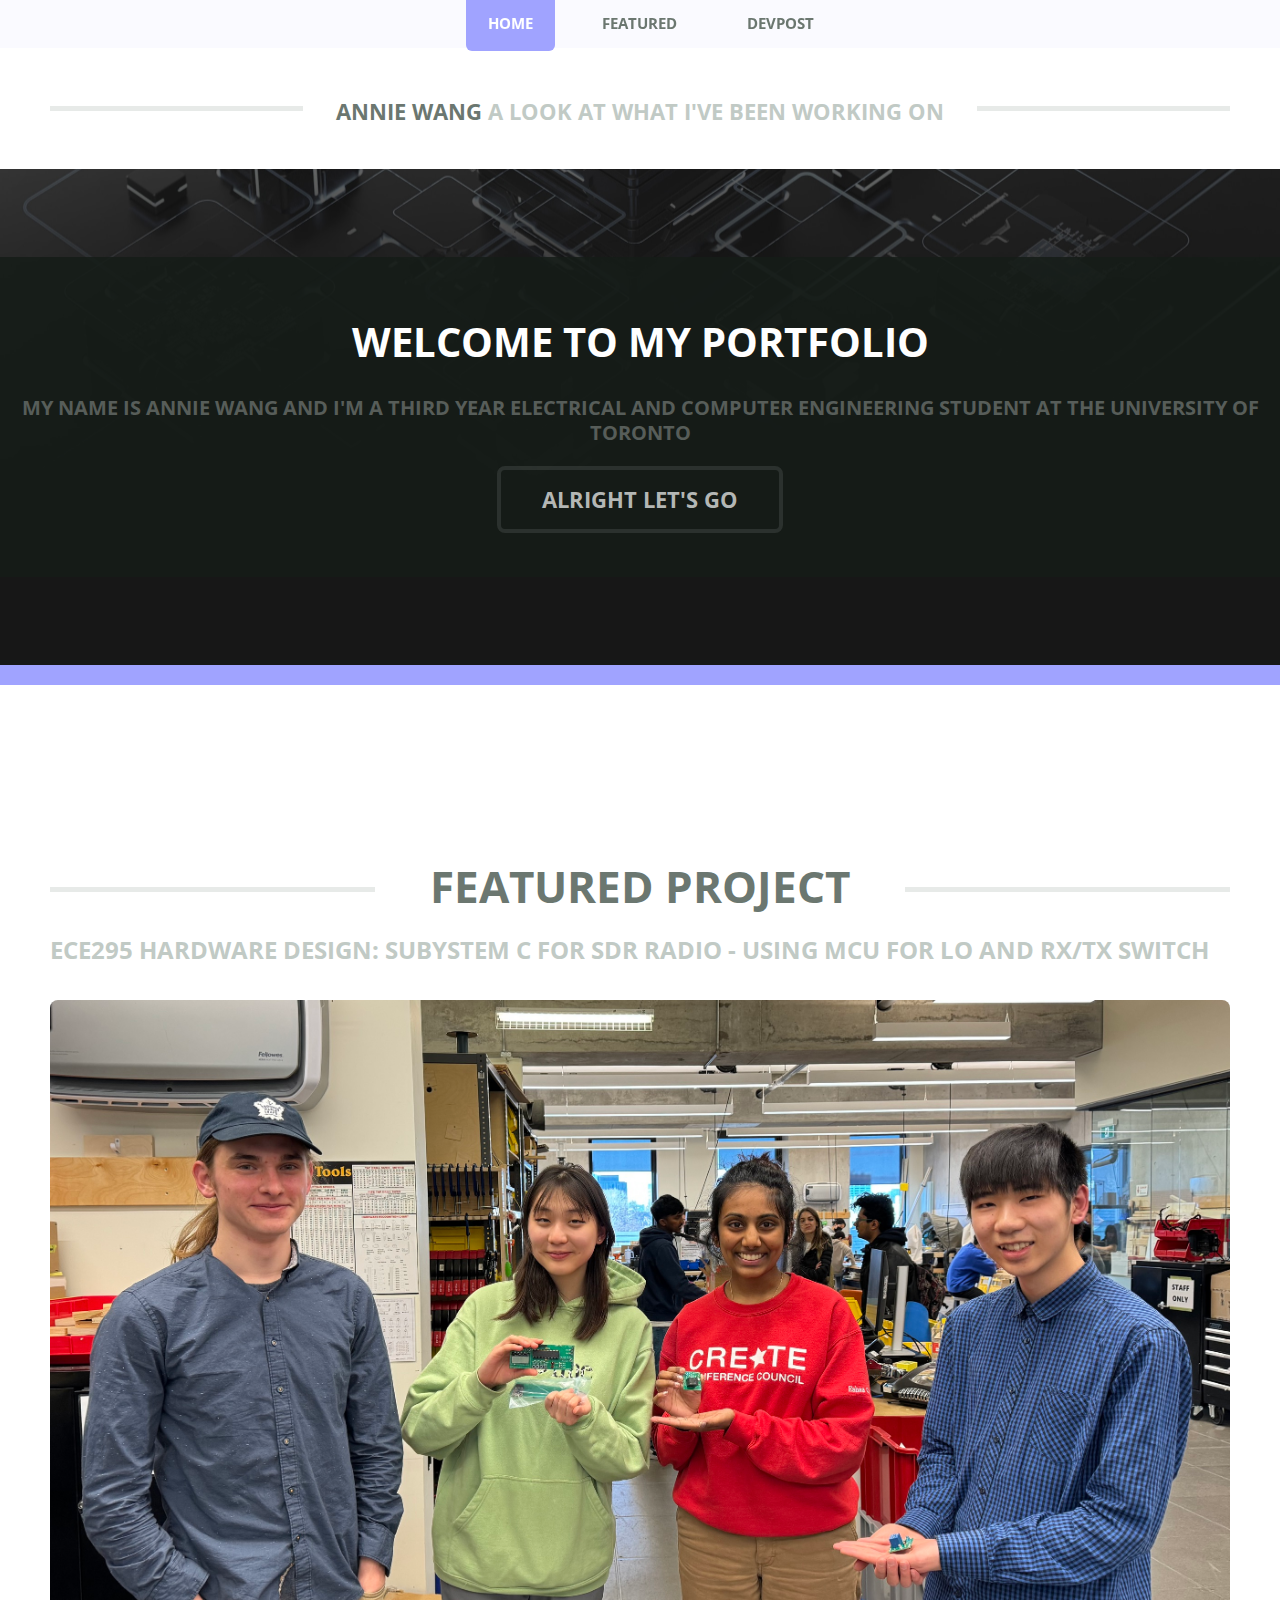
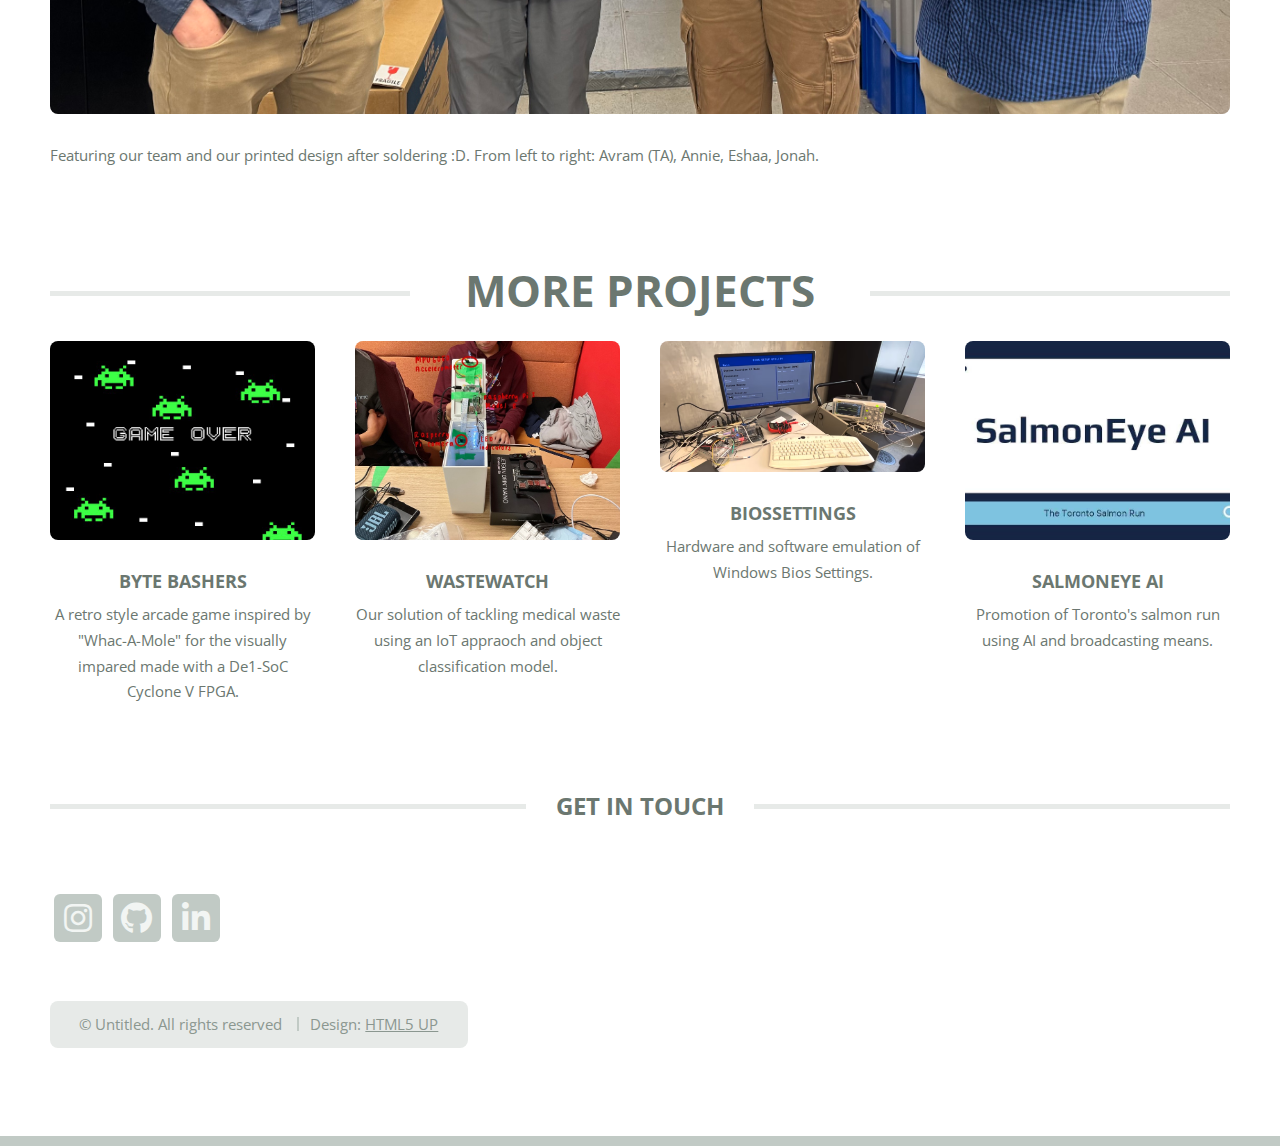
==== commit 2422f2eb: "update" ====
--- a/index.html
+++ b/index.html
@@ -134,11 +134,10 @@
 											<!-- Feature -->
 											<section class="box feature">
 												<a href="right-sidebar.html" class="image featured"><img
-														src="images/compost.jpg" alt="" /></a>
-												<h3><a href="right-sidebar.html">Smart Compost</a></h3>
-												<p>
-													A self opening/closing compost bin that uses an Arduino to indicate
-													current enviornment conditions.
+														src="images/hai.jpeg" alt="" /></a>
+												<h3><a href="right-sidebar.html">BiosSettings</a></h3>
+												<p>
+													Hardware and software emulation of Windows Bios Settings.
 												</p>
 											</section>
 
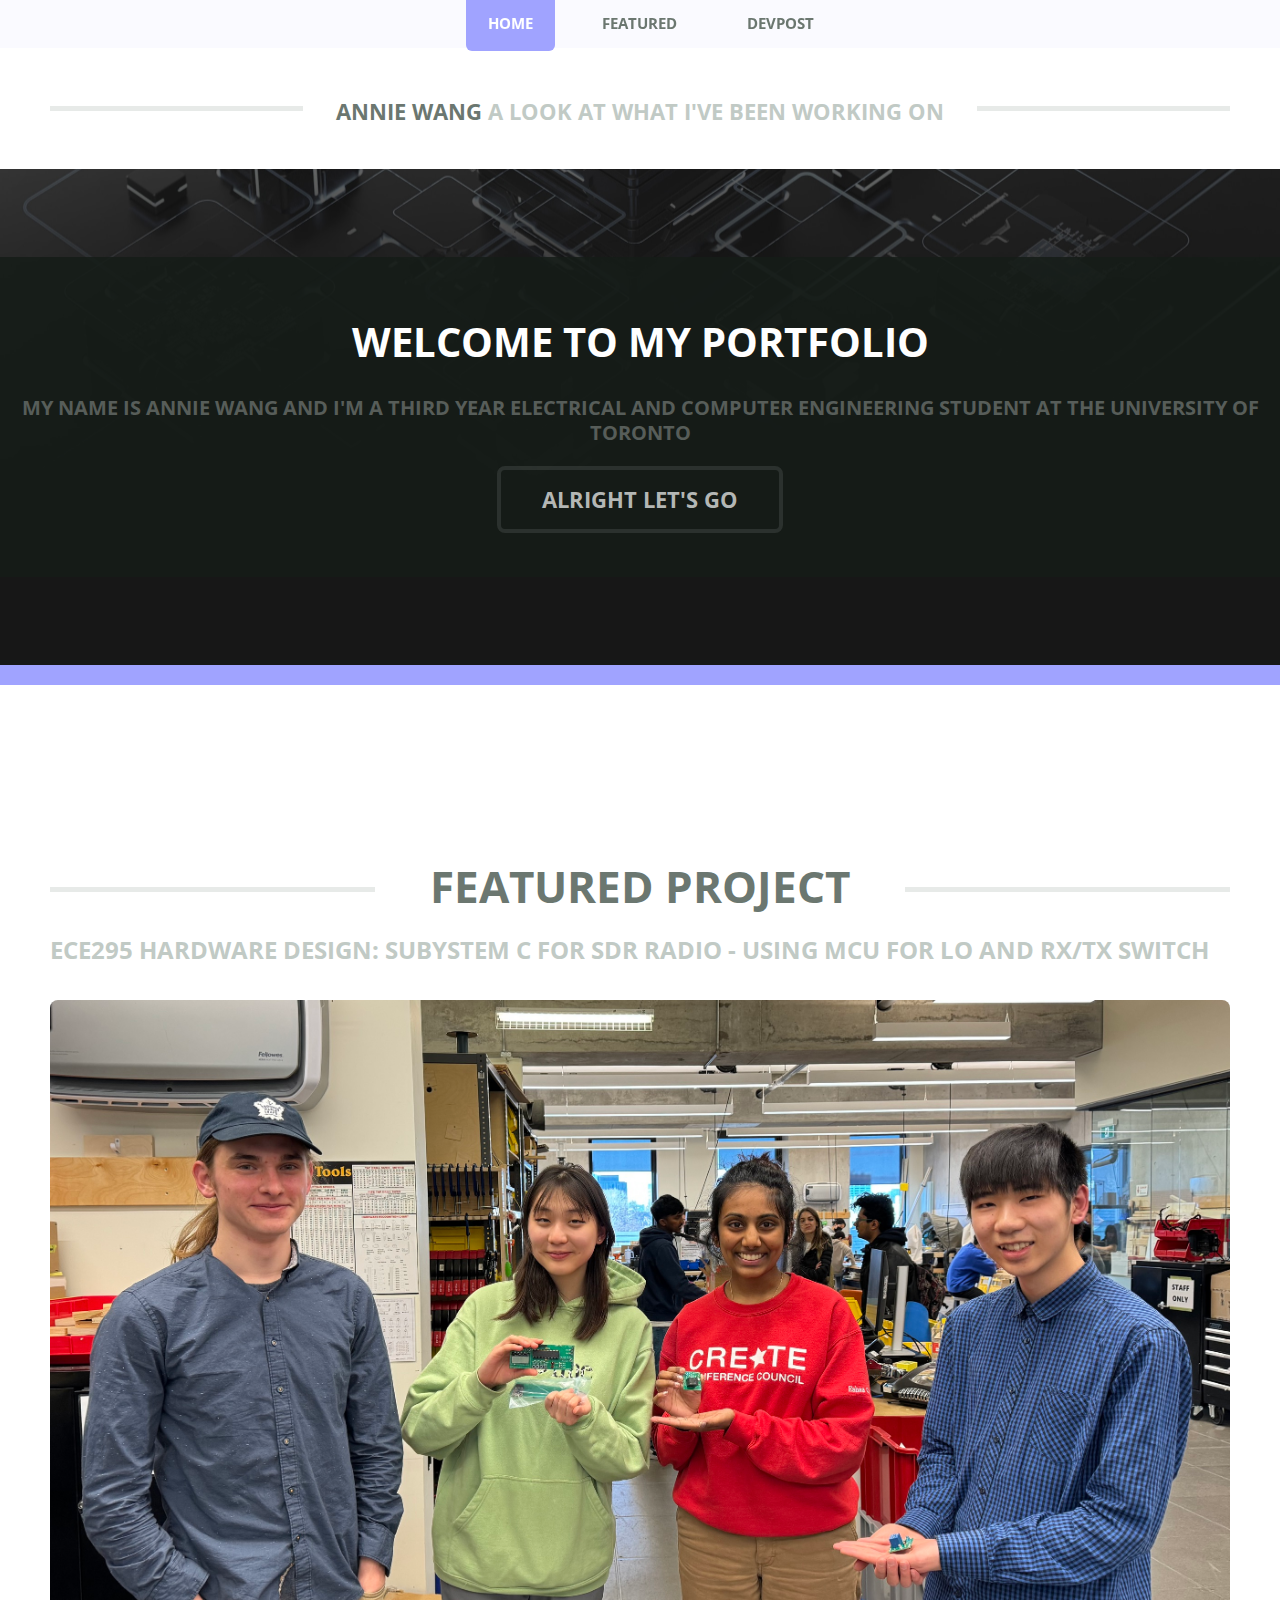
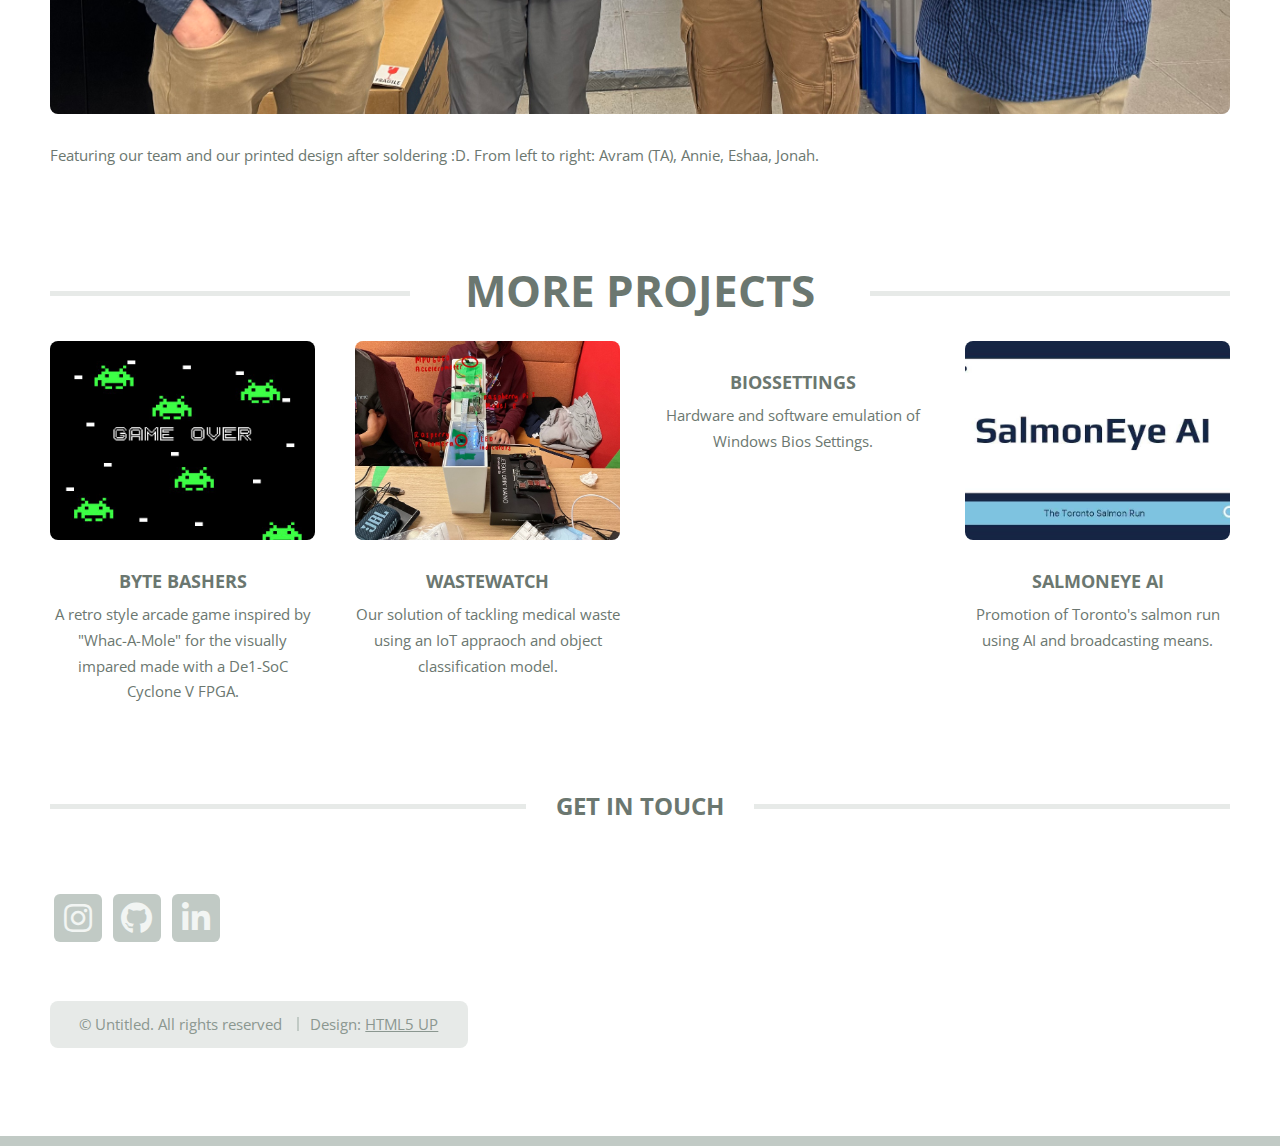
==== commit 7177b7ba: "Swap compost to Bios" ====
--- a/index.html
+++ b/index.html
@@ -134,7 +134,7 @@
 											<!-- Feature -->
 											<section class="box feature">
 												<a href="right-sidebar.html" class="image featured"><img
-														src="images/hai.jpeg" alt="" /></a>
+														src="images/hais.jpeg" alt="" /></a>
 												<h3><a href="right-sidebar.html">BiosSettings</a></h3>
 												<p>
 													Hardware and software emulation of Windows Bios Settings.
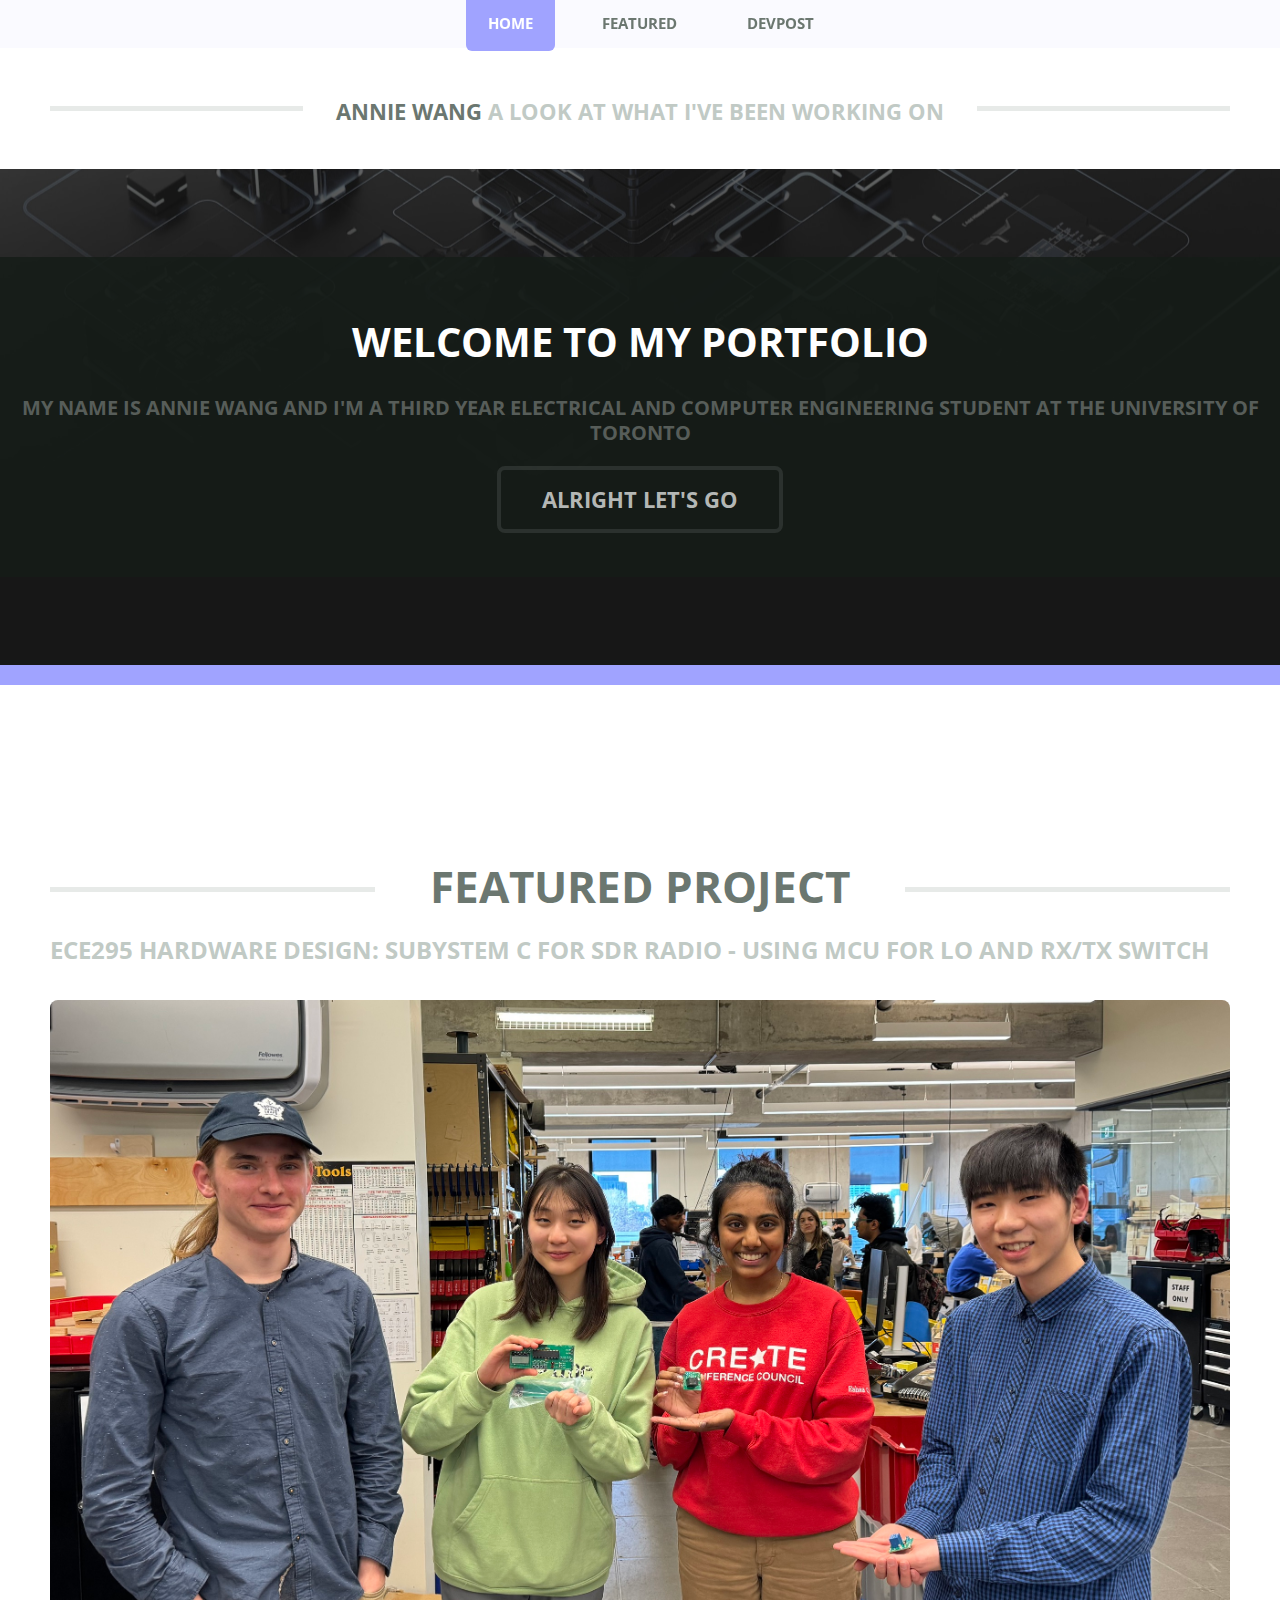
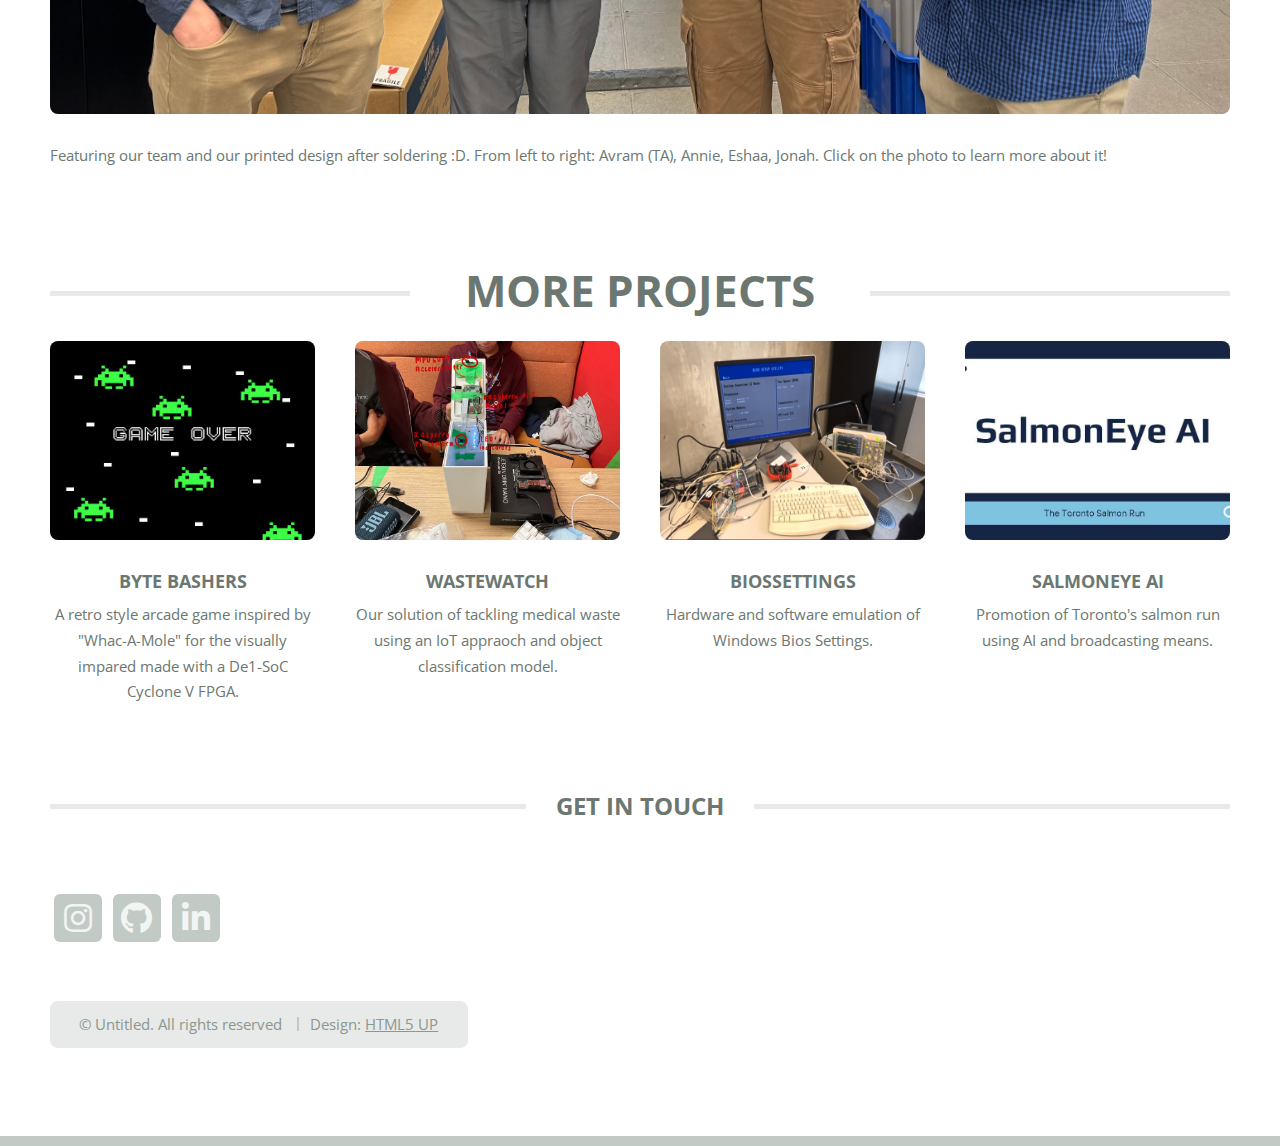
==== commit 7dccec08: "expanded" ====
--- a/index.html
+++ b/index.html
@@ -80,13 +80,13 @@
 
 							<section>
 								<span class="image featured">
-									<a href="no-sidebar.html" class="image featured"><img src="images/ece.jpg"
+									<a href="up-sidebar.html" class="image featured"><img src="images/ece.jpg"
 											alt="" /></a>
 								</span>
 								<p>
 									Featuring our team and our printed design after soldering :D. From left to right:
 									Avram (TA), Annie,
-									Eshaa, Jonah.
+									Eshaa, Jonah. Click on the photo to learn more about it!
 								</p>
 							</section>
 
@@ -134,7 +134,7 @@
 											<!-- Feature -->
 											<section class="box feature">
 												<a href="right-sidebar.html" class="image featured"><img
-														src="images/hais.jpeg" alt="" /></a>
+														src="images/hais.jpg" alt="" /></a>
 												<h3><a href="right-sidebar.html">BiosSettings</a></h3>
 												<p>
 													Hardware and software emulation of Windows Bios Settings.
